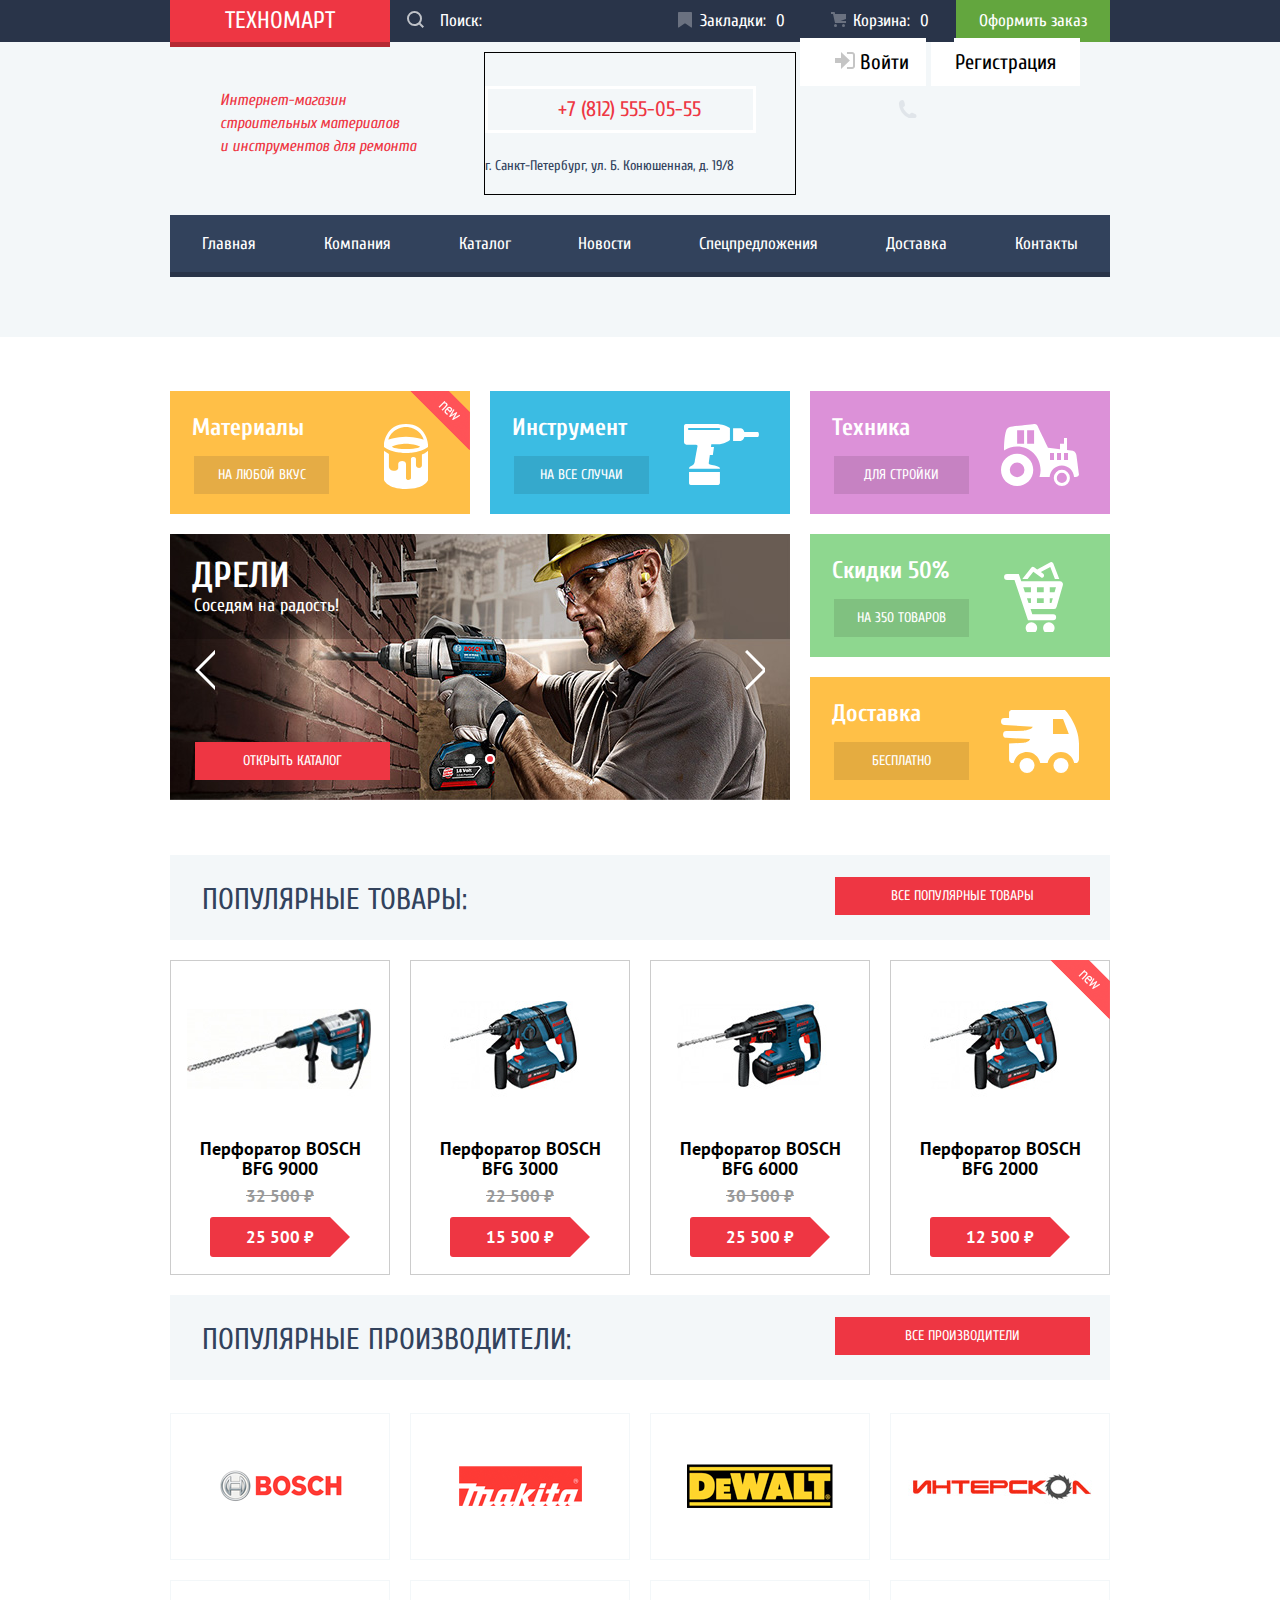
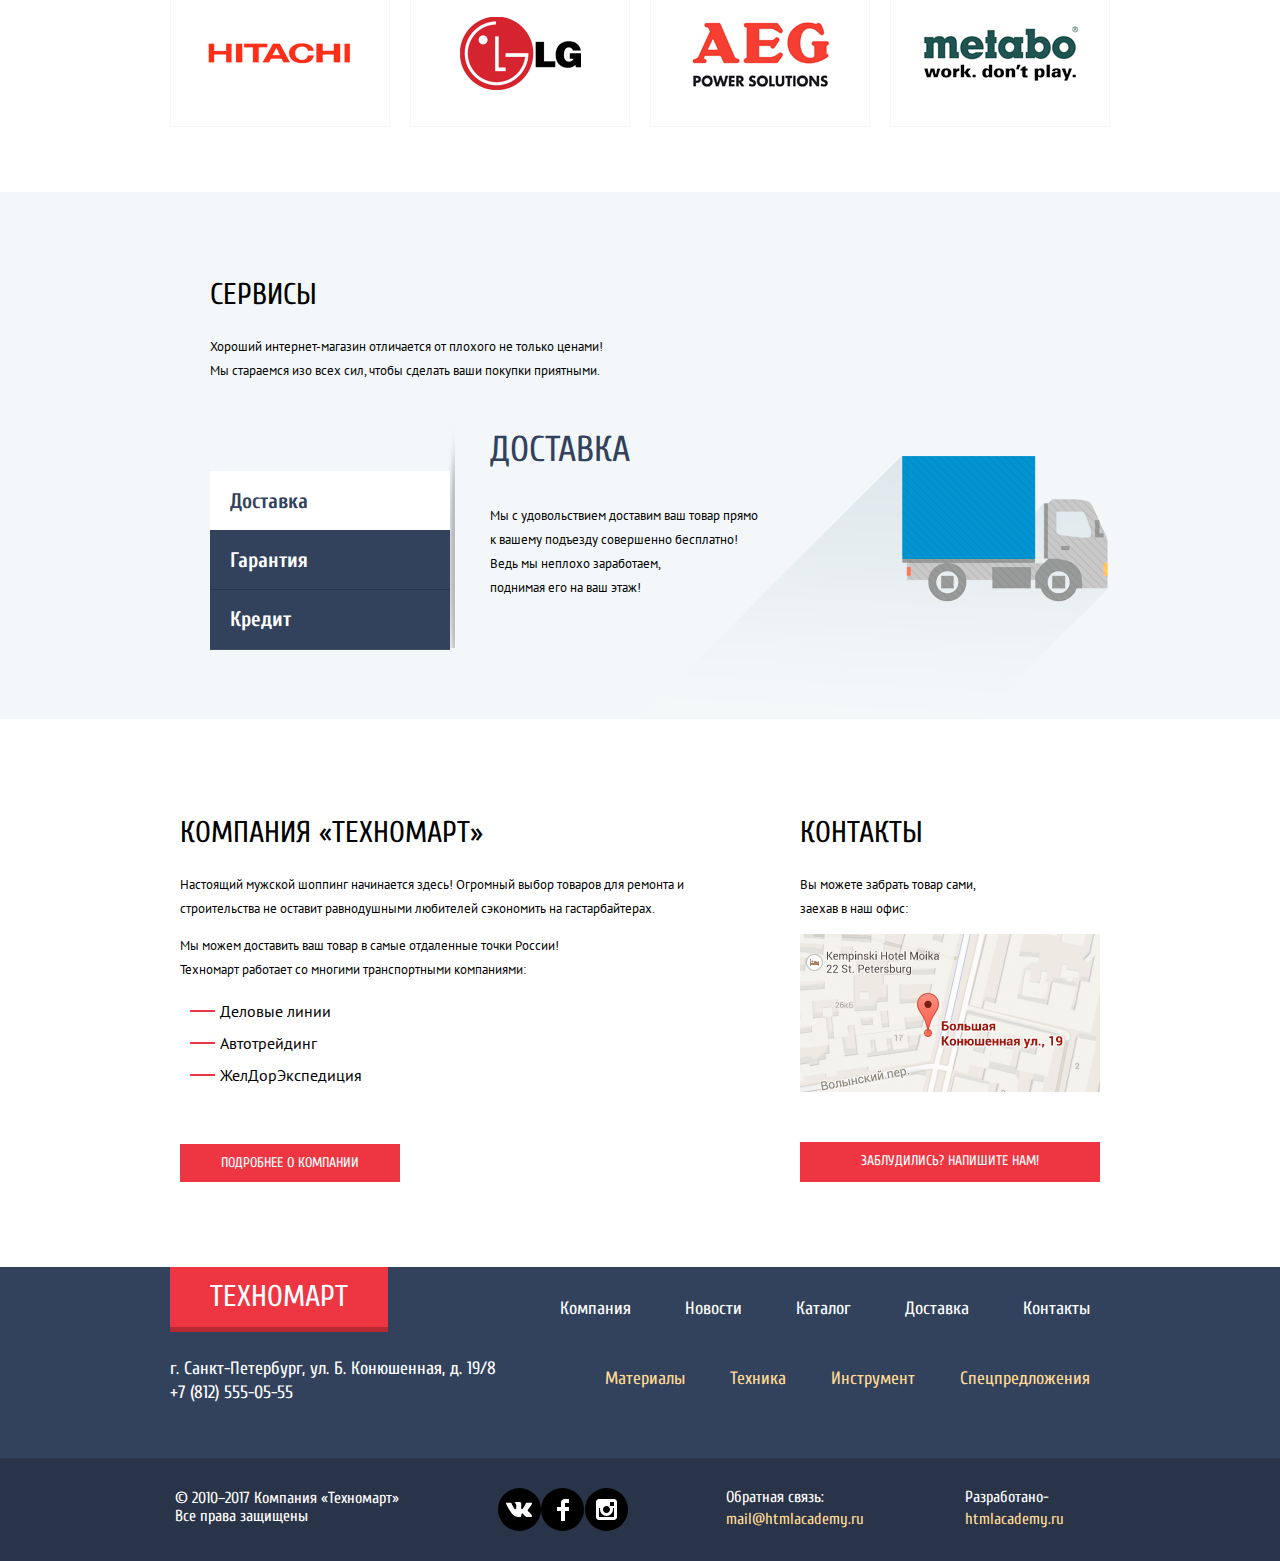
==== index.html @ 92ed07af "исправил" ====
<!DOCTYPE html>
<html lang="ru">
  <head>
    <meta charset="utf-8">
    <title>HTML Academy: Техномарт</title>
    <link href="https://fonts.googleapis.com/css?family=PT+Sans:400,700&subset=cyrillic" rel="stylesheet" type="text/css">
    <link href="https://fonts.googleapis.com/css?family=Cuprum:400,400i,700&subset=cyrillic" rel ="stylesheet" type="text/css">
    <link href="css/normalize.css" rel="stylesheet" type="text/css">
    <link href="css/style.css" rel="stylesheet" type="text/css">
  </head>
  <body>
    <header class="main-header">
      <div class="main-user-navigation">
        <div class="container main-user-navigation-wrapper">
          <a class="button-logo">Техномарт</a>
            <form class="header-search" action="https://echo.htmlacademy.ru" method="post">
              <input type="search" name="search" placeholder="Поиск:" autocomplete="off">
              <button class="search-button" type="submit">
                <span class="visually-hidden"> Найти</span>
                <svg xmlns="http://www.w3.org/2000/svg" width="17" height="17" viewBox="0 0 17 17">
                  <path fill="#ffffff" d="M17 15.586l-3.542-3.542A7.465 7.465 0 0 0 15 7.5 7.5 7.5 0 1 0 7.5 15c1.71 0 3.282-.579 4.544-1.542L15.586 17 17 15.586zM2 7.5C2 4.467 4.467 2 7.5 2 10.532 2 13 4.467 13 7.5c0 3.032-2.468 5.5-5.5 5.5A5.506 5.506 0 0 1 2 7.5z"/>
                </svg>
              </button>         
            </form>
          <ul class="user-navigation">
            <li><a class="bookmark" href="#">Закладки:</a></li>
            <li><a class="basket" href="#">Корзина:</a></li>
            <li><a class="checkout" href="#">Оформить заказ</a></li>
          </ul>
        </div>
      </div>
      <div class="container">
        <div class="main-navigation">
          <div class="wrapper">
            <p class="score-title">
              Интернет-магазин строительных материалов<br> и инструментов для ремонта
            </p>
          </div>
          <div class="score-contacts">
            <p class="phone">
              <span>+7 (812) 555-05-55</span>
            </p>
            <p class="address">
              г. Санкт-Петербург, ул. Б. Конюшенная, д. 19/8
            </p>
          </div>
          <div class="user">
            <div class="entrance"><a class="input-profile" href="login.html">
                  <svg xmlns="http://www.w3.org/2000/svg" width="20" height="17" viewBox="0 0 20 17"><path fill="#c5c5c5" d="M14.875 8.5L6 0v6H0v5h6v6z"/><path fill="#c5c5c5" d="M16.986 15.01h-5.027V17h5.027c2.178 0 3.004-1.81 3.029-3.026V3.028C19.99 1.811 19.164 0 16.986 0h-5.027v1.99h5.027c.839 0 .992.681 1.01 1.057v10.904c-.017.376-.171 1.059-1.01 1.059z"/></svg>
                Войти</a></div>
            <div class="check-in"><a href="contacts.html">Регистрация</a></div>
          </div>
        </div>
        <ul class="site-navigation">
          <li><a>Главная</a></li>
          <li><a href="#">Компания</a></li>
          <li><a href="catalog.html">Каталог</a></li>
          <li><a href="#">Новости</a></li>
          <li><a href="#">Спецпредложения</a></li>
          <li><a href="#">Доставка</a></li>
          <li><a href="#">Контакты</a></li>
        </ul>
      </div>
    </header>
    <main class="base">
      <div class="container">
        <section class="avantages">
          <h2 class="visually-hidden">У нас есть всё:</h2>
            <div class="category materials new">
              <div class="flag flag-new"><span class="visually-hidden">Новинка</span></div>
              <h3 class="title-category">Материалы</h3>
              <a class="button materials" href="#">На любой вкус</a>
            </div>
            <div class="category tool">
              <h3 class="title-category">Инструмент</h3>
              <a class="button tool" href="#">На все случаи</a>
            </div>
            <div class="category equipment">
              <h3 class="title-category">Техника</h3>
              <a class="button equipment" href="#">Для стройки</a>
            </div>
            <div class="category-wrapper">
              <div class="category discounts">
                <h3 class="title-category">Скидки 50%</h3>
                <a class="button discounts" href="#">На 350 товаров</a>
              </div>
              <div class="category delivery">
                <h3 class="title-category">Доставка</h3>
                <a class="button delivery" href="#">Бесплатно</a>
              </div>
            </div>
            <div class="slider-content">
              <div class="slider visually">
                <img class="slider picture" src="img/img-1.jpg" width="620" height="266" alt="Дрели">
                <h3 class="slider title">Дрели</h3>
                <p>Соседям на радость!</p>
                <a class="button open" href="catalog.html">Открыть каталог</a>
                <button class="slider-back">Назад</button>
                <button class="slider-next">Вперед</button>
              </div>
              <div class="slider hidden">
                <img class="slider picture"  src="img/img-2.jpg" width="620" height="266" alt="Перфораторы">
                <h3 class="slider-second title">Перфораторы</h3>
                <p>Настоящие мужские игрушки</p>
                <a class="button catalog" href="catalog.html">Открыть каталог</a>
                <button class="slider-back">Назад</button>
                <button class="slider-next">Вперед</button>
              </div>
            </div>
        </section>

        <section class="popular-goods">
          <div class="popular-items">
            <h2 class="title">Популярные товары:</h2>
            <a class="button pop-goods" href="#">Все популярные товары</a>
          </div>
          <div class="catalog-items">
            <div class="catalog-item">
              <div class="actions">
                  <a href="#" class="buy">Купить</a>
                  <a href="#" class="bookmark">В закладки</a>
              </div>
              <div class="image"><img width="218" height="168" src="img/produkt-3.jpg" alt="Перфоратор BOSCH BFG 9000"></div>
              <div class="title">Перфоратор BOSCH BFG 9000</div>
              <div class="discount">32 500 ₽</div>
              <div class="price">25 500 ₽</div>
            </div>
            <div class="catalog-item">
              <div class="actions">
                  <a href="#" class="buy">Купить</a>
                  <a href="#" class="bookmark">В закладки</a>
              </div>
              <div class="image"><img width="218" height="168" src="img/produkt-1.jpg" alt="Перфоратор BOSCH BFG 3000"></div>
              <div class="title">Перфоратор BOSCH BFG 3000</div>
              <div class="discount">22 500 ₽</div>
              <div class="price">15 500 ₽</div>
            </div>
            <div class="catalog-item">
              <div class="actions">
                  <a href="#" class="buy">Купить</a>
                  <a href="#" class="bookmark">В закладки</a>
              </div>
              <div class="image"><img width="218" height="168" src="img/produkt-2.jpg" alt="Перфоратор BOSCH BFG 6000"></div>
              <div class="title">Перфоратор BOSCH BFG 6000</div>
              <div class="discount">30 500 ₽</div>
              <div class="price">25 500 ₽</div>
            </div>
            <div class="catalog-item last">
              <div class="flag flag-new"><span class="visually-hidden">Новинка</span></div>
              <div class="actions">
                  <a href="#" class="buy">Купить</a>
                  <a href="#" class="bookmark">В закладки</a>
              </div>
              <div class="image"><img width="218" height="168" src="img/produkt-1.jpg" alt="Перфоратор BOSCH BFG 2000"></div>
              <div class="title">Перфоратор BOSCH BFG 2000</div>
              <div class="discount"><span class="visually-hidden">30 500 ₽</span></div>
              <div class="price">12 500 ₽</div>
            </div>
          </div>
        </section>

        <section class="brands">
          <div class="popular-brands">
            <h2 class="title">Популярные производители:</h2>
            <a class="button brand" href="#">Все производители</a>
          </div>
          <ul class="brands-list">
            <li class="brands-item bosch">
              <a href="#">
                <img src="img/bosch.png" width="126" height="37" alt="BOSCH">
              </a>
            </li>
            <li class="brands-item makita">
              <a href="#">
                <img src="img/makita.png" width="123" height="40" alt="Makita">
              </a>
            </li>
            <li class="brands-item dewalt">
              <a href="#">
                <img src="img/dewalt.png" width="146" height="44" alt="DeWalt">
              </a>
            </li>
            <li class="brands-item intersckol">
              <a href="#">
                <img src="img/intersckol.png" width="218" height="66" alt="Интерскол">
              </a>
            </li>
            <li class="brands-item hitachi">
                <a href="#">
                  <img src="img/hitachi.png" width="169" height="31" alt="Hitachi">
                </a>
            </li>
            <li class="brands-item lg">
              <a href="#">
                <img src="img/lg.png" width="121" height="73" alt="LG">
              </a>
            </li>
            <li class="brands-item aeg">
              <a href="#">
                <img src="img/aeg.png" width="151" height="96" alt="AEG">
              </a>
            </li>
            <li class="brands-item metabo">
              <a href="#">
                <img src="img/metabo.png" width="204" height="69" alt="Metabo">
              </a>
            </li>
          </ul>
        </section>
      </div>
      <section class="slider-service">
        <div class="container">
          <ul class="service-items">
            <li class="service-shop">
              <h2 class="title-service">Сервисы</h2>
              <p>Хороший интернет-магазин отличается от плохого не только ценами!<br>
                  Мы стараемся изо всех сил, чтобы сделать ваши покупки приятными.
              </p>
            </li>
            <li class="service-delivery active">
              <div class="service-list">
                <button class="active">Доставка</button>
                <button class="average">Гарантия</button>
                <button class="lower">Кредит</button>
              </div>
              <div class="service-text delivery">
                <h3 class="title-delivery">Доставка</h3>
                <p>Мы с удовольствием доставим ваш товар прямо<br>
                  к вашему подъезду совершенно бесплатно!<br>
                  Ведь мы неплохо заработаем,<br>
                  поднимая его на ваш этаж!
                </p>
              </div>
            </li>
            <li class="service-guarantee">
              <div class="service-list">
                <button>Доставка</button>
                <button class="active">Гарантия</button>
                <button>Кредит</button>
              </div>
              <div class="service-text guarantee">
                <h3 class="title-guarantee">Гарантия</h3>
                <p>Если купленный у нас товар поломается или заискрит,<br>
                  а также в случае пожара, спровоцированного его возгаранием,<br>  
                  вы всегда можете быть уверены в нашей гарантии. Мы обменяем<br> сгоревший товар на новый.<br>
                  Дом уж восстановите как-нибудь сами.
                </p>
              </div>
            </li>
            <li class="service-credit">
              <div class="service-list">
                <button>Доставка</button>
                <button>Гарантия</button>
                <button class="active">Кредит</button>
              </div>
              <div class="service-text credit">
                <h3 class="title-credit">Кредит</h3>
                <p>Залезть в долговую яму стало проще!<br>
                    Кредитные консультанты придут вам на помощь.
                </p>
                <a class="button send" href="#">Отправить заявку</a>
              </div>
            </li>
          </ul>
        </div>
      </section>
      <div class="container">
        <div class="index-columns">
          <section class="details">
            <div class="details-wrapper">
              <h2 class="title">Компания «Техномарт»</h2>
              <p class="preview">
                Настоящий мужской шоппинг начинается здесь! Огромный выбор товаров для ремонта и строительства не оставит равнодушными любителей сэкономить на гастарбайтерах.
              </p>
              <p class="details-post">Мы можем доставить ваш товар в самые отдаленные точки России!<br> Техномарт работает со многими транспортными компаниями:
              </p>
              <ul class="details-item">
                <li>Деловые линии</li>
                <li>Автотрейдинг</li>
                <li>ЖелДорЭкспедиция</li>
              </ul>
            </div>
            <a class="button company" href="#">Подробнее о компании</a>
          </section>

          <section class="contacts">
            <div class="contacts-wrapper">
              <h2 class="title">Контакты</h2>
              <p class="contacts-post">Вы можете забрать товар сами,<br> заехав в наш офис:</p>
              <div class="map">
                <a href="#">
                  <img src="img/map-small.png" width="300" height="158" alt="Карта">
                </a>
              </div>
            </div>
            <a class="button map" href="#">Заблудились? Напишите нам!</a>
          </section>
        </div>
        <section class="modal-map">
          <h2 class="visually-hidden">Как до нас добраться</h2>
          <p>
            <img src="img/map.jpg" width="940" height="446" alt="Офис компании по адресу ул. Большая Конюшенная 19/8, Санкт-Петербург">
          </p>
          <button class="modal-close" type="button">
            <span class="visually-hidden">Закрыть</span>
          </button>
        </section>
      </div>
    </main>

    <footer class="main-footer">
      <div class="container">
        <div class="footer-navigation">
          <div class="footer-wrapper">
            <a class="button-logo footer">Техномарт</a>
            <ul class="footer-site-navigation">
              <li><a href="#">Компания</a></li>
              <li><a href="#">Новости</a></li>
              <li><a href="catalog.html">Каталог</a></li>
              <li><a href="#">Доставка</a></li>
              <li><a href="#">Контакты</a></li>
            </ul>
          </div>
          <div class="footer-wrapper">
            <p class="footer-contacts">
              г. Санкт-Петербург, ул. Б. Конюшенная, д. 19/8<br>
              +7 (812) 555-05-55
            </p>
            <ul class="footer-catalog-navigation">
              <li><a href="#">Материалы</a></li>
              <li><a href="#">Техника</a></li>
              <li><a href="#">Инструмент</a></li>
              <li><a href="#">Спецпредложения</a></li>
            </ul>
          </div>
        </div>
      </div>
      <div class="footer-item">
        <div class="container">
          <div class="footer-index-columns">
            <div class="footer-copyright">
              <p>© 2010–2017 Компания «Техномарт»<br>
                Все права защищены
              </p>
            </div>
            <div class="footer-social">
              <ul>
                <li>
                  <a class="social-button" href="#"><span class="visually-hidden">Вконтакте</span>
                    <svg xmlns="http://www.w3.org/2000/svg" width="26" height="15" viewBox="0 0 26 15"><path fill="#FFF" d="M16.138 11.51c.956-.309 2.18 2.04 3.483 2.939.978.681 1.727.534 1.727.534l3.473-.05s1.815-.112.957-1.554c-.071-.12-.503-1.069-2.585-3.022-2.177-2.043-1.882-1.712.739-5.244 1.597-2.153 2.236-3.468 2.036-4.028-.192-.539-1.365-.399-1.365-.399L20.69.713c-.381.001-.704.119-.851.515-.003.004-.621 1.666-1.445 3.079-1.741 2.989-2.436 3.148-2.724 2.961-.661-.433-.494-1.737-.494-2.664 0-2.897.432-4.105-.846-4.417-.427-.104-.739-.172-1.828-.182-1.392-.021-2.574 0-3.244.329-.445.223-.786.712-.579.74.26.035.843.16 1.155.586.401.552.389 1.789.389 1.789s.229 3.411-.54 3.834c-.528.29-1.25-.302-2.803-3.016-.793-1.388-1.392-2.922-1.392-2.922s-.116-.285-.326-.441c-.25-.185-.6-.244-.6-.244L.848.684S.29.7.085.946c-.182.218-.015.668-.015.668s2.909 6.881 6.203 10.347c3.02 3.182 6.452 2.971 6.452 2.971h1.555s.469-.054.709-.312c.224-.24.214-.691.214-.691s-.031-2.109.935-2.419z"/></svg>
                  </a>
                </li>
                <li>
                  <a class="social-button" href="#"><span class="visually-hidden">Фейсбук</span>
                    <svg xmlns="http://www.w3.org/2000/svg" width="12" height="22" viewBox="0 0 12 22"><path fill="#FFF" d="M12 4V0H8a4 4 0 0 0-4 4v4H0v4h4v10h4V12h4V8H8V4h4z"/></svg>
                  </a>
                </li>
                <li>
                  <a class="social-button" href="#"><span class="visually-hidden">Инстаграм</span>
                    <svg xmlns="http://www.w3.org/2000/svg" width="21" height="21" viewBox="0 0 21 21"><path fill="#FFF" d="M18 0H3C1.35 0 0 1.35 0 3v15c0 1.65 1.35 3 3 3h15c1.65 0 3-1.35 3-3V3c0-1.65-1.35-3-3-3zm-7.5 7c1.93 0 3.5 1.57 3.5 3.5S12.43 14 10.5 14 7 12.43 7 10.5 8.57 7 10.5 7zM18 18H3V9h1.181A6.504 6.504 0 0 0 4 10.5a6.5 6.5 0 1 0 13 0 6.45 6.45 0 0 0-.181-1.5H18v9zm0-11h-4V3h4v4z"/></svg>
                  </a>
                </li>
              </ul>
            </div>
            <div class=" footer-feedback">
              <span>Обратная связь:</span>
              <a href="mail@htmlacademy.ru">mail@htmlacademy.ru</a>
            </div>
            <div class="footer-develop">
              <span>Разработано-</span>
              <a href="htmlacademy.ru">htmlacademy.ru</a>
            </div>
          </div>
        </div>
      </div>
    </footer>
    <div class="container">
      <section class="modal write-us">
        <h2 class="visually-hidden">Форма обратной связи</h2>
        <form action="https://echo.htmlacademy.ru" method="post">
          <div class="form-wrapper">
            <p class="name-field">
              <label class="name-title" for="name-field">Ваше имя:</label>
              <input class="name-form" type="text" id="name-field" placeholder="Имя Фамилия">
            </p>
            <p class="email-field">
              <label class="email-title" for="email-field">Ваш email:</label>
              <input class="email-form"  type="text" id="email-field" placeholder="email@example.com">
            </p>
            <p class="letter-field">
              <label class="letter-title" for="letter-field">Текст письма:</label>
              <textarea class="letter-form" id="letter-field" cols="70" rows="10">В свободной форме</textarea>
            </p>
          </div>
          <div class="button-submit">
          <input class="button write-us" type="submit" value="Отправить">
          </div>
        </form>
        <button class="modal-close" type="button">
          <span class="visually-hidden">Закрыть</span>
        </button>
      </section>
    </div>
  </body>
</html>
---- css/style.css ----
body {
  margin: 0;
  padding: 0;
  font-family: "PT Sans",Arial, sans-serif;
  font-size: 13px;
  line-height: 24px;
  color: #000000;
  font-weight: 400;
  font-style: normal;
  background-color: #ffffff;
}

a {
  text-decoration: none;
  color: #ffffff;
}

img {
  max-width: 100%;
  height: auto;
}

.button {
  font-family: "Cuprum", Arial, sans-serif;
  font-weight: 400;
  font-style: normal;
  font-size: 14px;
  line-height: 18px;
  text-transform: uppercase;
  background-color: rgb(238, 54, 67);
  color: #ffffff;
}

.button:hover,
.button:focus {
 background-color: rgb(202, 44, 55);
}

.button:active {
  background-color: rgb(186, 39, 50);
}

.visually-hidden:not(:focus):not(:active),
input[type="checkbox"].visually-hidden,
input[type="radio"].visually-hidden {
  position: absolute;
  width: 1px;
  height: 1px;
  margin: -1px;
  border: 0;
  padding: 0;
  white-space: nowrap;
  clip-path: inset(100%);
  clip: rect(0 0 0 0);
  overflow: hidden;
}

.main-header {
  display: flex;
  flex-wrap: wrap;
  font-family: "Cuprum", Arial, sans-serif;
  font-weight: 400;
  font-style: normal;
  background-color: rgb(243, 247, 249);
  width: 100%;
}

.main-user-navigation {
  background-color: rgb(41, 52, 73);
  width: 100%;
  margin-bottom: 10px;
}

.container {
  width: 940px;
  margin: 0 auto;
  padding: 0 10px;
}

.main-user-navigation-wrapper {
  display: flex;
  justify-content: space-between;
}

.main-header ul {
  list-style: none;
}

.button-logo {
  max-width: 220px;
  margin: 0;
  padding: 9px 55px;
  font-size: 24px;
  line-height: 24px;
  color: #ffffff;
  background-color: rgb(238, 54, 67);
  box-shadow: 0 5px 0 rgb(181, 41, 51);
  vertical-align: middle;
  text-transform: uppercase;
}

.button-logo:hover,
.button-logo:focus {
  background-color: rgb(202, 44, 55);
}

.button-logo:active {
  background-color: rgb(186, 39, 50);
}

.header-search {
  margin: 0;
  padding: 0;
  max-width: 270px;
  background-color: rgb(41, 52, 73);
  color: #ffffff; 
  cursor: pointer;
}

.header-search {
  position: relative;
  cursor: pointer;
}

.header-search input {
  width: 270px;
  padding-top: 12px;
  padding-bottom: 12px;
  padding-left: 50px;
  font-size: 17px;
  line-height: 18px;
  color: #ffffff;
  background-color: rgb(41, 52, 73);
  border: none;
}

.search-button {
  position: absolute;
  top: 0;
  left: 0;
  width: 50px;
  height: 42px;
  padding-top: 1px;
  background-color: transparent;
  border: none;
  opacity: 0.7;  
}

input[type="search"]::placeholder {
 color: #ffffff;
 opacity: 1;
}

input[type="search"]:focus::placeholder {
 color: #000000;
 opacity: 1;
}

.header-search:hover input {
  background-color: rgb(33, 42, 58);
  color: #ffffff; 
}

.header-search:hover button {
  opacity: 1;
}

.header-search input:focus {
  background-color: rgb(255, 255, 255);
  color: #000000; 
}

.header-search input:focus + button path {
  fill: rgb(238, 54, 67);
}

.user-navigation {
  display: flex;
  justify-content: space-between;
  width: 450px;
  margin: 0;
  padding: 0;
}

.user-navigation a {
  display: block;
  font-size: 17px;
  line-height: 18px;
  padding: 12px 25px;
  background-color: rgb(41, 52, 73);
  color: #ffffff;
}

.user-navigation a:hover {
  background-color: rgb(33, 42, 58)
}

.user-navigation a:active {
  opacity: 0.4;
}

.user-navigation .bookmark,
.user-navigation .basket {
  position: relative;
  padding-left: 40px;
}

.bookmark::before {
  content: "";
  position: absolute;
  top: 12px;
  left: 18px;
  width: 16px;
  height: 18px;
  background-image: url("../img/icon-bookmark.svg");
  background-repeat: no-repeat;
  background-position: 0 0;
  opacity: 0.3;
}

.bookmark:hover::before {
  opacity: 1;
}

.bookmark::after {
  content: "0";
  padding-left: 10px;
}

.basket::before {
  content: "";
  position: absolute;
  top: 12px;
  left: 18px;
  width: 16px;
  height: 18px;
  background-image: url("../img/icon-cart.svg");
  background-repeat: no-repeat;
  background-position: 0 0;
  opacity: 0.3;
}

.basket:hover::before {
  opacity: 1;
}

.basket::after {
  content: "0";
  padding-left: 10px;
}

.user-navigation .main-basket {
  background-color: rgb(238, 54, 67);
}

.user-navigation .main-basket::after {
  content: "10";
}

.user-navigation .checkout {
  padding: 12px 23px;
  background-color: rgb(99, 166, 62);
}

.user-navigation .checkout:hover,
.user-navigation .checkout:focus {
  background-color: rgb(95, 187, 45);
}

.user-navigation .checkout:active {
  opacity: 0.4;
}

.main-navigation {
  display: flex;
  justify-content: space-between;
  flex-wrap: wrap;
  margin: 0 auto;
  padding: 0;
  margin-bottom: 20px;  
}

.wrapper,
.user {
  display: flex;
  flex-wrap: wrap;
  width: 310px;
}

.score-contacts {
  border: 1px solid black;
  width: 310px;
  padding-top: 12px;
  padding-left: ;

}

.score-title {
  width: 210px;
  padding: 21px 20px;
  padding-left: 50px;
  font-size: 16px;
  line-height: 23px;
  color: rgb(238, 54, 67);
  font-style: italic;
}

 .phone {
  width: 255px;
  padding: 10px 5px; 
  font-size: 21px;
  line-height: 21px;
  color: rgb(238, 54, 67);
  border: 3px solid #ffffff;
}

.phone span {
  position: relative;
  width: 270px;
  padding-left: 65px;
}

.phone::before {
  content: "";
  position: absolute;
  top: 100px;
  left: 898px;
  width: 20px;
  height: 18px;
  background-image: url("../img/icon-phone.svg");
  background-repeat: no-repeat;
  background-position: 0 0;
  opacity: 0.3;
}

 .address {
  font-size: 14px;
  line-height: 24px;
  color: rgb(50, 66, 92);
}

.user a {
  font-size: 21px;
  line-height: 21px;
  color: #000000;
  background-color: #ffffff;
}

.entrance {
   
}

.entrance a {
  position: relative;
  width: 120px;
  padding: 12px 17px;
  padding-left: 35px;
}

.input-profile {
  
  width: 21px;
  height: 17px;
  margin-right: 5px;
}

.entrance a:hove::before,
.entrance a:focus::before {
  opacity: 0;
}

.check-in  {
  
  width: 110px;
  
}

.check-in a {
  padding: 12px 24px;
}

.entrance a:hover,
.check-in a:hover,
.entrance a:focus,
.check-in a:focus {
  color: rgb(238, 54, 67);
}

.user a:active {
color: rgba(0, 0, 0, 0.7);
}

.user-login {

  width: 300px;
  padding: 10px 0;
}

.profile {
  position: relative;
  width: 300px;
  padding: 10px 0;
  padding-left: 44px;
  padding-right: 68px; 
}

.icon-profile { 
  position: absolute;
  top: 12px;
  left: 12px;
  width: 20px;
  height: 18px;
}

.output-profile {
  position: absolute;
  top: 12px;
  right: 12px;
  width: 21px;
  height: 17px;
}

.icon-profile:hover path,
.icon-profile:focus path,
.output-profile:hover path,
.output-profile:focus path, 
.input-profile:hover path,
.input-profile:focus path {
  fill: #000000;
}

.profile:hover,
.profile:focus {
  color: #000000;
}

.orders {
  position: relative;
  width: 240px;
  padding: 10px 0;
}

.main-orders {
  position: absolute;
  top: 0;
  left: 15px;
  width: 77px;
}

.main-orders a {
  position: relative;
}

.main-orders a::after {
  content: "";
  position: absolute;
  top: 5px;
  left: 90px;
  width: 4px;
  height: 5px;
  background: url("../img/point.png") no-repeat 0 0;
}

.user-cab {
  position: absolute;
  top: 0;
  left: 123px;
  width: 105px;
}

.orders a {
  font-size: 16px;
  line-height: 18px;
  text-decoration: underline;
  color: rgb(50, 66, 92);
  background-color: rgb(243, 247, 249);
}

.orders a:hover,
.orders a:focus {
  color: rgb(238, 54, 67);
}

.orders a:active {
  color: rgb(50, 66, 92);
  opacity: 0.7;
}

.site-navigation {
  display: flex;
  justify-content: space-between;
  margin-bottom: 65px;
  padding: 0;
  background-color: rgb(50, 66, 92);
  box-shadow: 0 5px 0 rgb(41, 52, 73);
}

.site-navigation a {
  display: block;
  margin: 0;
  padding: 20px 32px; 
  text-align: left;
  font-size: 17px;
  line-height: 17px;
  color: #ffffff;
}

.site-navigation a:hover,
.site-navigation a:focus {
  background-color: rgb(41, 52, 73);
}

.site-navigation a:active {
  opacity: 0.5;
}

.base {
  width: 100%;
  background-color:#ffffff;
}

.base ul {
  list-style: none;
}

.breadcrumbs {
  display: flex;
  justify-content: flex-start;
  flex-wrap: wrap;
  width: 940px;
  margin: 0 auto;
  padding: 18px 0;
}

.breadcrumbs a {
  display: block;
  padding: 0 15px;
  font-size: 13px;
  line-height: 18px;
  text-transform: uppercase;
  color: #000000;
}

.breadcrumbs .icon {
  padding-left: 0;
  padding-right: 13px;
}

.base h1 {
  margin: 0 auto;
  padding: 0;
  padding: 30px 0;
  padding-left: 28px;
  margin-bottom: 18px;
  font-family: "Cuprum", Arial, sans-serif;
  font-weight: 400;
  font-style: normal;
  font-size: 30px;
  line-height: 30px;
  color: rgb(50, 66, 92);
  text-transform: uppercase;
  background-color: rgb(242, 246, 248);
}

.catalog-item-columns {
  display: flex;
  justify-content: space-between;
  margin: 0;
  padding: 0;
}

.catalog {
  margin: 0;
  padding: 0;
  margin-bottom: 38px;
}

.catalog-items {
  display: flex;
  flex-wrap: wrap;
  width: 100%;
  margin: 0;
  padding: 0;
  background-color: #ffffff;
}

.catalog-items.inner {
  width: 700px;
  margin: 0;
  padding: 0;
  margin-top: 20px;
}

.catalog-item {
  margin: 0;
  padding: 0;
  position: relative;
  display: inline-block;
  width: 218px;
  margin-right: 20px;
  margin-bottom: 20px;
  border: 1px solid #ccc;
  line-height: 20px;
  font-weight: bold;
  text-align: center;
  background-color: #ffffff;
}

.catalog-item.last {
  margin-right: 0;
}

.catalog-item .flag {
  position: absolute;
  top: -1px;
  right: -1px;
  width: 60px;
  height: 60px;
  text-indent: -1000px;
  overflow: hidden;
   z-index: 20;
}

.catalog-item .flag-new {
  background: url("../img/flag.png") no-repeat 0 0;
}

.catalog-item .actions {
  position:absolute;
  top: 0;
  left: 0;
  width: 218px;
  height: 88px;
  padding: 40px 0;
  background-color: rgba(255, 255, 255, 0.9);
  z-index: 10;
}

.catalog-item .actions .buy,
.catalog-item .actions .bookmark {
  display: block;
  width: 129px;
  margin: 0 auto;
  margin-bottom: 7px;
  padding: 7px 0;
  border: 3px solid #63a63e;
  border-bottom-color: #367315;
  background-color: #63a63e;
  color: white;
  font-size: 14px;
  font-weight: normal;
  font-family: "Cuprum", sans-serif;
  line-height: 18px;
  text-decoration: none;
  text-transform: uppercase;
  border-radius: 3px;
}

.catalog-item .actions .bookmark {
  color: #32425c;
  background: white;
  border-bottom-color: #63a63e;
}

.catalog-item .actions {
  display: none;
}

.catalog-item:hover .actions {
  display: block;
}

.catalog-item .image {
  width: 218px;
  height: 168px;
}

.catalog-item .image img {
  max-width: 100%;
}

.catalog-item .title {
  min-height: 40px;
  padding: 0 25px;
  margin-top: 10px;
  margin-bottom: 15px;
  font-size: 18px;
  line-height: 20px;
  font-weight: 700;
}

.catalog-item .discount {
  min-height: 20px;
  margin-top: -7px;
  margin-bottom: 10px;
  font-size: 17px;
  line-height: 18px;
  font-weight: 700;
  color: #999999;
  text-decoration: line-through;
}

.catalog-item .price {
  position: relative;
  width: 80px;
  margin: 0 auto;
  margin-bottom: 17px;
  padding: 11px 30px;
  font-size: 17px;
  line-height: 18px;
  font-weight: 700;
  color: white;
  background: #ee3643;
  border-radius: 3px;
}

.catalog-item .price::after {
  content: "";
  position: absolute;
  top: 0;
  right: -20px;
  width: 0;
  height: 0;
  border: 20px solid white;
  border-left-color: #ee3643;
}

.sort {
  display: flex;
  justify-content: space-between;
  margin: 0 auto;
  padding: 0;
}

.sort h2 {
  margin: 0;
  font-size: 13px;
  line-height: 18px;
  text-transform: uppercase;
  color: #000000; 
}

.title-filter {
  width: 200px;
  margin: 0;
  padding: 8px 0;
  padding-left: 18px;
  background-color: rgb(247, 243, 236);
}

.sort-wrapper {
  display: flex;
  justify-content: space-between;
  position: relative;
  width: 700px;
  background-color: rgb(247, 243, 236);
}

.title-sort {
  margin: 0;
  padding: 8px 0;
  padding-left: 18px;
  padding-right: 105px;
}

.sort-items {
  display: flex;
  flex-wrap: wrap;
  width: 355px;
  margin: 0;
  padding: 0;
}

.sort-item {
  font-size: 13px;
  line-height: 18px;
  color: rgba(0, 0, 0, 0.7);
  text-transform: uppercase;
  text-decoration: underline;
  text-decoration-color: rgb(238, 54, 67);
  text-decoration-style: dotted;
}

.sort-item.price  {
  position: absolute;
  top: 7px;
  left: 238px; 
}

.sort-item.type {
  position: absolute;
  top: 7px;
  right: 284px;
}

.sort-item.funct {
  position: absolute;
  top: 7px;
  right: 110px;
}

.sort-item:focus,
.sort-item:hover {
  color: #000000;
}

.sort-item.current { 
  font-size: 13px;
  line-height: 18px;
  text-transform: uppercase;
  color: rgb(238, 54, 67);
  text-decoration: none;
}

.button-wrapper {
  display: flex;
  justify-content: space-around;
  width: 75px;
  padding: 3px 5px;
}

.button-wrapper a:hover path,
.button-wrapper a:focus path {
  fill: #231f20;
}

.button-wrapper a:active path {
  fill: #ee3643;
}
  
.filter-item {
  width: 220px;
  margin: 0;
  padding: 0;
  border: none;
}

.filter-item.price,
.filter-item.brand {
  padding-bottom: 25px;
  border-bottom: 1px solid #c5c5c5;
}

.filters legend,
.filters h3 {
  font-weight: 700;
  font-style: normal;
  font-size: 17px;
  line-height: 30px;
  text-transform: uppercase;
  color: #000000;
}

.filters legend {
  margin-top: 13px;
}

.range-filter {
  width: 220px;
  margin-top: 15px;
}

.range-controls {
  position: relative;
  height: 41px;
  margin-bottom: 15px;
  padding-top: 39px;
  padding-right: 20px;
  padding-left: 20px;
  background-color: #f7f3ec; 
  border-radius: 5px;
}

.range-controls .scale {
  height: 2px;
  background: #d7dcde;
}

.range-controls .bar {
  width: 70%;
  height: 2px;
  background: #00ca74;
}

.range-controls .toggle {
  position: absolute;
  top: 31px;
  left: 0;
  width: 4px;
  height: 4px;
  padding: 0;
  border: 8px solid #ffffff;
  background-color: #ababab;
  box-shadow: 0 2px 1px 0 #cfcfcf;
  border-radius: 50%;
  cursor: pointer;
}

.range-controls .toggle-min {
  left: 20px;
}

.range-controls .toggle-max {
  left: 160px;
}

.price-controls {
  display: flex;
  justify-content: space-between;
  margin-top: -5px;
  font-size: 0;
}

.price-controls input {
  width: 75px;
  padding: 10px 10px;
  margin-left: 0;
  font-size: 17px;
  line-height: 18px;
  text-align: center;
  color: #000000;
  border: none;
  border-radius: 5px;
  background: #f7f3ec;
}

.price-controls input::after {
  content: "-";
}

.filter ul {
  padding: 0;
  margin: 0;
  list-style: none;
  line-height: 18px;
}

.filter-option {
  margin-bottom: 19px;
  padding-left: 1px;
}

.filter-option label {
  position: relative;
  display: block;
  cursor: pointer;
  user-select: none;
}

.filter-input-checkbox + label::before {
  content: "";
  position: absolute;
  left: -36px;
  top: 2px;
  width: 27px;
  height: 23px;
  background-image: url("../img/checkbox-off.svg");
  background-repeat: no-repeat;
  background-position: 0 0;
}

.filter-input-checkbox + label:hover::before,
.filter-input-checkbox + label:focus::before {
  background-image: url("../img/checkbox-off-off.svg");
  background-repeat: no-repeat;
  background-position: 0 0;
}

.filter-input-checkbox:disabled + label::before,
 .filter-input-checkbox:disabled + label::after {
  opacity: 0.7;
}

.filter-input-checkbox:checked + label::after {
  content: "";
  position: absolute;
  top: 4px;
  left: -38px;
  width: 23px;
  height: 23px;
  background-image: url("../img/checkbox-on.svg");
  background-repeat: no-repeat;
  background-position: 0 0;
}

.filter-input-checkbox:checked + label:hover::after,
.filter-input-checkbox:checked + label:focus::after {
  background-image: url("../img/checkbox-on-on.svg");
  background-repeat: no-repeat;
  background-position: 0 0;
}

.filter-input-radio + label::before {
  content: "";
  position: absolute;
  left: -34px;
  top: 0;
  width: 25px;
  height: 25px;
  background-image: url("../img/radio-off.svg");
  background-repeat: no-repeat;
  background-position: 0 0;
}

.filter-input-radio + label:hover::before,
.filter-input-radio + label:focus::before {
  background-image: url("../img/radio-off-off.svg");
  background-repeat: no-repeat;
  background-position: 0 0;
}

.filter-input-radio:disabled + label::after,
 .filter-input-radio:disabled + label::before {
  opacity: 0.7;
}

.filter-input-radio:checked + label::after {
  content: "";
  position: absolute;
  top: 0;
  left: -34px;
  width: 25px;
  height: 25px;
  background-image: url("../img/radio-on.svg");
  background-repeat: no-repeat;
  background-position: 0 0;
}

.filter-input-radio:checked + label:hover::after,
.filter-input-radio:checked + label:focus::after {
  background-image: url("../img/radio-on-on.svg");
  background-repeat: no-repeat;
  background-position: 0 0;
}

.checkbox,
.radio {
  font-size: 15px;
  line-height: 20px;
  text-transform: uppercase;
  color: #000000; 
}

.filter-submit {
  width: 140px;
  margin: 0;
  padding: 0;
  margin-top: 50px;
  margin-left: 0px;
  padding: 10px 0;
  font-size: 13px;
  line-height: 18px;
  text-transform: uppercase;
  color: #000000;
  background-color: #ffffff;
  border: 1px solid #f2f2f2;
  border-radius: 2px;
}

.avantages {
  display: flex;
  flex-wrap: wrap;
  margin: 0;
  margin-top: 54px;
  margin-bottom: 55px;
  padding: 0;
}

.category {
  position: relative;
  display: inline-block;
  font-family: "Cuprum", Arial, sans-serif;
  font-weight: 400;
  font-style: normal;
  color: #ffffff;
  width: 300px;
}

.category h3 {
  display: block;
  font-size: 24px;
  line-height: 30px;
  font-weight: 700;
  margin-top: 22px;
  margin-left: 22px;
}

.category a {
  position: absolute;
  bottom: 20px;
  left: 24px;
  width: 135px;
  text-align: center;
  background-color: rgba(0, 0, 0, 0.1);
}

.category a:hover,
.category a:focus {
  background-color: rgba(0, 0, 0, 0.2);
}

.category a:active {
  background-color: rgba(0, 0, 0, 0.3);
}

.category.materials {
  height: 123px;
  margin: 0;
  background-color: rgb(255, 191, 71);
  order: 1;
}

.button.materials {
  display: block;
  padding: 10px 0;
  background-color: rgb(229, 172, 69);
}

.button.materials::after {
  content: "";
  position: absolute;
  left: 190px;
  bottom: 0;
  width: 50px;
  height: 70px;
  background: url(../img/icon-1.svg) no-repeat 0 0;
}

.materials .flag {
  position: absolute;
  top: 0;
  right: 0;
  width: 60px;
  height: 60px;
  text-indent: -1000px;
  overflow: hidden;
  z-index: 20;
}

.materials .flag-new {
  background: url("../img/flag.png") no-repeat 0 0;
}

.category.tool {
  height: 123px;
  margin-left: 20px;
  background-color: rgb(59, 188, 227);
  order: 2;
}

.button.tool {
  display: block;
  padding: 10px 0;
  background-color: rgb(53, 169, 204);
}

.button.tool::after {
  content: "";
  position: absolute;
  left: 170px;
  bottom: 0;
  width: 80px;
  height: 70px;
  background: url(../img/icon-2.svg) no-repeat 0 0;
}

.category.equipment {
  height: 123px;
  margin-left: 20px;
  background-color: rgb(220, 145, 216);
  order: 3
}

.button.equipment {
  display: block;
  padding: 10px 0;
  background-color: rgb(198, 130, 194);
}

.button.equipment::after {
  content: "";
  position: absolute;
  left: 167px;
  bottom: 0;
  width: 80px;
  height: 70px;
  background: url(../img/icon-3.svg) no-repeat 0 0;
}

.category-wrapper {
  display: flex;
  flex-direction: column;
  width: 300px;
  margin-top: 20px;
  margin-left: 20px;
  order: 5;
}

.category.discounts {
  height: 123px;
  margin-bottom: 20px;
  background-color: rgb(142, 215, 143);
}

.button.discounts {
  display: block;
  padding: 10px 0;
  background-color: rgb(128, 193, 128);
}

.button.discounts::after {
  content: "";
  position: absolute;
  left: 170px;
  bottom: 5px;
  width: 80px;
  height: 70px;
  background: url(../img/icon-4.svg) no-repeat 0 0;
}

.category.delivery {
  width: 300px;
  height: 123px;
  background-color: rgb(255, 192, 71);
}

.button.delivery {
  display: block;
  padding: 10px 0;
  background-color: rgb(229, 172, 64);
}

.button.delivery::after {
  content: "";
  position: absolute;
  left: 167px;
  bottom: 0;
  width: 80px;
  height: 70px;
  background: url(../img/icon-5.svg) no-repeat 0 0;
}

.slider-content {
  display: flex;
  flex-wrap: wrap;
  width: 620px;
  height: 266px;
  margin-top: 20px;
  font-family: "Cuprum", Arial, sans-serif;
  font-weight: 400;
  font-style: normal;
  color: #ffffff;
  order: 4;
}

.slider.visually {
  position: relative;
}

.slider.visually h3 {
  position: absolute;
  top: -12px;
  left: 22px;
  font-size: 36px;
  line-height: 36px;
  font-weight: 700;
  text-transform: uppercase;
}

.slider.visually img {
  display: block;
  position: relative;
}

.slider.title::before {
  content: "";
  position: absolute;
  top: 196px;
  left: 273px;
  width: 10px;
  height: 10px;
  background: url("../img/slider.png");
}

.slider-second.title::before {
  content: "";
  position: absolute;
  top: 196px;
  left: 273px;
  width: 10px;
  height: 10px;
  background: url("../img/slider-indicator.png");
}

.slider.title::after {
  content: "";
  position: absolute;
  top: 196px;
  left: 293px;
  width: 10px;
  height: 10px;
  background: url("../img/slider-indicator.png");
}

.slider-second.title::after {
  content: "";
  position: absolute;
  top: 196px;
  left: 293px;
  width: 10px;
  height: 10px;
  background: url("../img/slider.png");
}

.slider.visually p {
  position: absolute;
  top: 42px;
  left: 24px;
  font-size: 18px;
  line-height: 24px;
}

.slider.visually a {
  position: absolute;
  bottom: 20px;
  left: 25px;
  width: 195px;
  text-align: center;
}

 .button.open {
  position: absolute;
  bottom: 10px;
  left: 0;
  width: 190px;
  padding: 10px 0;
}

.slider-next::before {
  content: "";
  position: absolute;
  bottom: 0;
  left: 5px;
  width: 20px;
  height: 40px;
  background: url("../img/icon-left.svg") no-repeat 0 0;
}

.slider-back::before {
  content: "";
  position: absolute;
  bottom: 0;
  right: 5px;
  width: 20px;
  height: 40px;
  background: url("../img/icon-right.svg") no-repeat 0 0;
}

 .slider.visually .slider-back {
  position: absolute;
  bottom: 110px;
  right: 20px;
  border: 0;
  color: rgba(0, 0, 0, 0);
  background-color: rgba(0, 0, 0, 0);
}

.slider.visually .slider-next {
  position: absolute;
  bottom: 110px;
  left: 20px;
  border: 0;
  color: rgba(0, 0, 0, 0);
  background-color: rgba(0, 0, 0, 0);
}

.slider.hidden {
  display: none;
}

.popular-goods,
.brands {
  display: flex;
  flex-wrap: wrap; 
}

.popular-items,
.popular-brands {
  display: block;
  position: relative;
  width: 940px;
  margin-bottom: 20px;
  background-color: rgb(243, 247, 249);
}

.popular-items h2,
.popular-brands h2 {
  font-family: "Cuprum", Arial, sans-serif;
  font-weight: 400;
  font-style: normal;
  font-size: 30px;
  line-height: 30px;
  color: rgb(50, 66, 92);
  background-color: rgb(243, 247, 249);
  text-transform: uppercase;
  margin-top: 30px;
  margin-left: 32px;
}

.popular-items a,
.popular-brands a {
  position: absolute;
  width: 255px;
  bottom: 25px;
  right: 20px;
  text-align: center;
}

.button.pop-goods,
.button.brand {
  display: block;
  padding: 10px 0;
}

.brands-list {
  display: flex;
  flex-wrap: wrap;
  margin-bottom: 65px;
  padding: 0;
}

.brands-item {
  width: 218px;
  height: 145px;
  background-color: #ffffff;
}

.brands-item {
  border: 1px solid rgb(243,247,249);
}

.brands-item:hover,
.catalog-item:hover,
.catalog-item:focus,
.brands-item:focus {
  box-shadow: 10px 0 25px 0 rgba(41, 52, 73, 0.5);
}

.brands-item:active {
  box-shadow: 4px 0 10px 0 rgba(41, 52, 73, 0.5)
}

.brands-item.bosch {
  margin-bottom: 20px;
}

.brands-item.bosch img {
  padding: 54px 47px;
}

.brands-item.makita {
  margin-bottom: 20px;
  margin-left: 20px;
}

.brands-item.makita img {
  padding: 52px 48px;
}

.brands-item.dewalt {
  margin-bottom: 20px;
  margin-left: 20px;
}

.brands-item.dewalt img {
  padding: 50px 36px;
}

.brands-item.intersckol {
  margin-bottom: 20px;
  margin-left: 20px;
}

.brands-item.intersckol img {
  padding: 39px 0;
}

.brands-item.hitachi img {
  padding: 57px 25px;
}

.brands-item.lg {
  margin-left: 20px;
}

.brands-item.lg img {
  padding: 36px 49px;
}

.brands-item.aeg {
  margin-left: 20px;
}

.brands-item.aeg img {
  padding: 24px 34px;
}

.brands-item.metabo {
  margin-left: 20px;
}

.brands-item.metabo img {
  padding: 38px 8px;
}

.filter-price {
  background-color: rgb(247, 243, 236);
  color: #ffffff;
}

.pagination-list {
  display: flex;
  flex-wrap: wrap;
  padding: 0;
  margin: 0;
  margin-top: 30px;
}

.pagination-item:last-child {
  margin-right: 0;
}

.pagination-item {
  margin-right: 9px;
  font-size: 13px;
  line-height: 18px;
  color: #000000;
  border: 1px solid rgb(229, 229, 229);
}

.pagination-item a {
  display: block;
  padding: 10px 15px;
  color: #000000;
  background-color:#ffffff ;
}

.pagination-item:hover,
.pagination-item:focus {
  border: 1px solid rgb(189, 198, 202);
}

.pagination-item:active {
  border: 1px solid rgb(238, 54, 67);
}

.pagination-item-current a {
  color: #ffffff;
  background-color: rgb(238, 54, 67);
}

.pagination-item.button {
  width: 135px;
  margin-left: 5px;
  font-size: 13px;
  line-height: 18px;
  color: #000000;
  background-color: #ffffff;
  text-align: center;
}

.slider-service {
  background-color: rgb(243, 247, 249);
  margin: 0;
  padding: 0;
  padding-top: 50px;
  padding-bottom: 58px;
}

.service-items {
  display: flex;
  justify-content: space-between;
  flex-wrap: wrap;
  background-image: url("../img/line-shadow.png");
  background-repeat: no-repeat;
  background-position: 275px 170px;
}

.service-shop {
  width: 940px;
  margin: 0;
  padding: 0;
  margin-left: 0;
}

.service-shop h2 {
  font-family: "Cuprum", Arial, sans-serif;
  font-weight: 400;
  font-style: normal;
  font-size: 30px;
  line-height: 30px;
  color: #000000;
  text-transform: uppercase;
}

.slider-service h3 {
  font-family: "Cuprum", Arial, sans-serif;
  font-weight: 400;
  font-style: normal;
  font-size: 36px;
  line-height: 36px;
  color: rgb(50, 66, 92);
  text-transform: uppercase;
}

.slider-service p {
  font-size: 13px;
  line-height: 24px;
  color: #000000;
}

.service-delivery {
  display: flex;
  justify-content: space-between;
  width: 940px;
}

.service-list {
  display: flex;
  flex-wrap: wrap;
  width: 240px;
  margin: 0;
  padding: 0;
  margin-top: 75px;
}

.service-list button {
  display: block;
  width: 240px;
  margin-bottom: -1px;
  padding-top: 15px;
  padding-bottom: 15px;
  padding-left: 20px;
  font-family: "Cuprum", Arial, sans-serif;
  font-weight: 700;
  font-style: normal;
  font-size: 21px;
  line-height: 30px;
  color: #ffffff;
  text-align: left;
  background-color: rgb(50,66,92);
  border: none; 
}

.service-list button:hover {
  background-color: rgb(29, 34, 49);
}

.service-list .active,
.service-list .active:hover {
  background-color: #ffffff;
  color: rgb(50, 66, 92);
  box-shadow: 
}

.service-list .lower {
  box-shadow: 
  inset 0px 1px 0px 0px #293449,
  0px 1px 0px 0px #405069
}

.service-text.delivery,
.service-text.guarantee,
.service-text.credit {
  display: block;
  position: relative;
  width: 620px;
}

.service-text.delivery::after {
  content: "";
  position: absolute;
  top: 60px;
  left: 150px;
  width: 468px;
  height: 261px;
  background: url("../img/delivery.png") no-repeat 0 0;
}

.service-guarantee {
  display: none;
  justify-content: space-between;
  width: 940px;
}

.service-text.guarantee::after {
  content: "";
  position: absolute;
  top: 60px;
  left: 240px;
  width: 468px;
  height: 261px;
  background: url("../img/guarantee.png") no-repeat 0 0;
}

.service-credit {
  display: none;
  justify-content: space-between;
  width: 940px;
}

.service-text.credit::after {
  content: "";
  position: absolute;
  top: 60px;
  left: 240px;
  width: 468px;
  height: 261px;
  background: url("../img/credit.png") no-repeat 0 0;
}

.button.send {
  display: block;
  width: 195px;
  padding: 10px 0;
  text-align: center;
}

.index-columns {
  display: flex;
  justify-content: space-between;
  margin: 0;
  padding-top: 75px;
  padding-bottom: 85px;
  padding-left: 10px;
  padding-right: 10px;
}

.details {
  display: flex;
  flex-wrap: wrap;
  width: 540px;
  margin: 0;
  padding: 0;
}

.contacts {
  display: flex;
  flex-wrap: wrap;
  width: 300px;
  margin: 0;
  padding: 0;
}

.details h2,
.contacts h2 {
  font-family: "Cuprum", Arial, sans-serif;
  font-weight: 400;
  font-style: normal;
  font-size: 30px;
  line-height: 30px;
  text-transform: uppercase;
  color: #000000;
}

.details p,
.contacts p {
  font-size: 13px;
  line-height: 24px;
}

.details-item li {
  display: block;
  position: relative;
  font-size: 16px;
  line-height: 20px;
  color: #000000;
  padding: 6px 0;
}

.details-item li::before {
  content: "";
  position: absolute;
  top: 15px;
  left: -30px;
  width: 25px;
  height: 2px;
  background: url("../img/red-line.png") no-repeat 0 0;
}

.button.company {
  display: block;
  width: 220px;
  margin-top: 40px;
  padding: 10px 0;
  text-align: center;
}

.button.map {
  display: block;
  width: 300px;
  margin-top: 40px;
  padding: 10px 0;
  text-align: center;
}

.info-tools {
  margin: 0;
  padding: 0;
  padding-top: 60px;
  padding-bottom: 65px;
  padding-left: -5px;
  background-color: rgb(242, 246, 248);
}

.info-tools h2 {
  font-size: 30px;
  line-height: 30px;
  color: #000000;
  text-transform: uppercase;
}

.info-tools p {
  font-size: 13px;
  line-height: 24px;
  color: #000000;
}

.main-footer {
  font-family: "Cuprum", Arial, sans-serif;
  font-weight: 400;
  font-style: normal;
  width: 100%;
  background-color: rgb(50, 66, 92);
  color: #ffffff;
  font-size: 18px;
  line-height: 24px;
}

.main-footer ul {
  list-style: none;
}

.footer-navigation {
  display: flex;
  flex-wrap: wrap;
  margin: 0;
  padding: 0;
}

.footer-wrapper {
  display: flex;
  justify-content: space-between;
  width: 940px;
  margin: 0;
  padding: 0;
}

.button-logo.footer {
  max-width: 220px;
  margin-bottom: 20px;
  padding: 15px 40px;
  font-size: 30px;
  line-height: 30px;
}

.footer-site-navigation {
  display: flex;
  justify-content: space-between;
  flex-wrap: wrap;
  width: 570px;
  padding: 0;
  margin-top: 0;
  margin-bottom: 10px;
  margin-left: auto;
}

.footer-site-navigation a {
  display: block;
  margin-top: 20px;
  padding: 10px 20px;
  vertical-align: middle;
}

.footer-catalog-navigation {
  display: flex;
  flex-wrap: wrap;
  justify-content: space-between;
  width: 525px;
  margin-top: 0;
  margin-bottom: 57px;
  margin-left: auto;
  margin-right: 0;
  padding: 0;
}

.footer-catalog-navigation a {
  display: block;
  margin-top: 10px;
  padding: 10px 20px;
  vertical-align: middle;
}

.footer-contacts {
  width: 330px;
  margin: 0;
  padding: 10px 20px;
  padding-left: 0;
}

.footer-catalog-navigation a:hover,
.footer-catalog-navigation a:focus,
.footer-site-navigation a:hover,
.footer-site-navigation a:focus {
  text-decoration: underline;
}

.footer-catalog-navigation a:active,
.footer-site-navigation a:active {
  opacity: 0.5;
}

.footer-catalog-navigation a {
  color: rgb(255, 217, 150);
}

.catalog-navigation a:active {
  opacity: 0.5;
}

.footer-item {
  background-color: rgb(41, 52, 73);
  color: #ffffff;
  font-size: 16px;
  line-height: 18px;
  width: 100%;
  margin-top: 0;
}

.footer-index-columns {
  display: flex;
  justify-content: space-between;
}

.footer-social ul {
  display: flex;
  flex-wrap: wrap;
  justify-content: space-between;
  width: 130px;
  margin: 0 auto;
  padding: 30px 5px;
}

.social-button {
  display: flex;
  align-items: center;
  justify-content: center;
  width: 43px;
  height: 43px;
  background-color: #000000;
  border-radius: 50%;
}

.social-button:hover,
.social-button:focus {
  background-color: #ee3643;
}

.footer-copyright {
  margin-left: 0;
  padding: 15px 5px;
}

.footer-feedback {
  display: flex;
  flex-wrap: wrap;
  width: 140px;
  padding: 30px 5px; 
}

.footer-develop {
  display: flex;
  flex-wrap: wrap;
  width: 140px;
  padding: 30px 5px; 
}

.footer-develop a,
.footer-feedback a {
  color: rgb(255, 217, 150);
}

.footer-develop a:hover,
.footer-develop a:focus,
.footer-feedback a:hover,
.footer-feedback a:focus {
  text-decoration: underline;
}

.footer-develop a:active,
.footer-feedback a:active {
  color:rgb(238, 54, 67);
}

.modal {
  position: fixed; 
  color: #000000;
}

.modal.write-us {
  display: none;
  top: 120px;
  left: 50%;
  width: 620px;
  margin-left: -230px;
  background-color: #ffffff;
  border-top: 7px solid rgb(255,83,87);
  box-shadow: 20px 0 40px 0 rgba(41, 52, 73, 0.25);
}

.modal-close {
  position: absolute;
  top: 5px;
  right: 9px;
  width: 23px;
  height: 23px;
  font-size: 0;
  background-color: transparent;
  border: 0;
  cursor: pointer;
}

.modal-close::before,
.modal-close::after {
  content: "";
  position: absolute;
  top: 10px;
  left: 2px;
  width: 21px;
  height: 3px;
  background-color: rgb(238, 54, 67);
}

.modal-close::before {
  transform: rotate(45deg);
}

.modal-close::after {
  transform: rotate(-45deg);
}

.write-us form {
  display: flex;
  justify-content: space-between;
  flex-wrap: wrap;
}

.form-wrapper {
  display: flex;
  justify-content: space-between;
  flex-wrap: wrap;
  width: 460px; 
  padding-top: 45px;
  padding-bottom: 35px;
  padding-left: 80px;
  padding-right: 80px;
}

.write-us label {
  font-family: "Cuprum", Arial, sans-serif;
  font-weight: 400;
  font-style: normal;
  font-size: 18px;
  line-height: 18px;
  color: #000000;
  background-color: #ffffff;
}

.write-us placeholder,
.write-us textarea {
  font-size: 13px;
  line-height: 18px;
  color: rgb(169, 169, 169);
  border: 2px solid rgb(169, 169, 169);
  border-radius: 3px;
}

.name-form,
.email-form {
  position: relative;
  width: 200px;
  padding: 10px 10px;
  border: 2px solid rgb(169, 169, 169);
  border-radius: 3px;
}

.name-title {
  position: absolute;
  top: 40px;
  left: 80px; 
}

.email-title {
  position: absolute;
  top: 40px;
  right: 228px;
}

.letter-form {
  position: relative;
  width: 440px;
  padding: 10px 10px;
}

.letter-title {
  position: absolute;
  top: 105px;
  left: 80px;
}

.button-submit {
  width: 620px;
  padding-top: 57px;
  padding-bottom: 57px;
  background-color: rgb(244, 244, 244);
}

.button.write-us {
  position: absolute;
  bottom: 35px;
  width: 460px;
  margin-left: 80px;
  padding: 10px 0;
}

.modal-map {
  display: none;
  position: relative;
  top: 0;
  left: 0;
  width: 940px;
  height: 446px;
  margin-top: -135px;
  margin-bottom: 65px;
  box-shadow: 8px 0 16px 0 rgba(47, 42, 43, 0.5);
}

.modal.modal-choice {
  display: none;
  top: 120px;
  left: 50%;
  width: 620px;
  margin-left: -230px;
  width: 620px;
  background-color: #ffffff;
  border-top: 7px solid rgb(255,83,87);
  box-shadow: 20px 0 40px 0 rgba(41, 52, 73, 0.25);
}

.modal-choice-wrapper {
  display: flex;
  flex-wrap: wrap;
  position: relative;
}

.title-choice {
  position: relative;
  padding-top: 75px;
  padding-bottom: 75px;
  padding-left: 180px;
  padding-right: 130px;
  font-family: "Cuprum", Arial, sans-serif;
  font-weight: 400;
  font-style: normal;
  font-size: 30px;
  line-height: 30px;
  color: #000000;
  background-color: #ffffff;
}

.title-choice:before {
  content: "";
  position: absolute;
  top: 60px;
  left: 100px;
  width: 66px;
  height: 66px;
  background: url("../img/form.png") no-repeat 0 0;
}

.modal-choice-button {
  width: 620px;
  padding: 55px 0;
  background-color: rgb(241, 241, 241);
}

.button.check {
  position: absolute;
  bottom: 45px;
  left: 80px;
  width: 220px;
  padding: 10px 0;
  font-family: "Cuprum", Arial, sans-serif;
  font-weight: 400;
  font-style: normal;
  font-size: 14px;
  line-height: 18px;
  color: #ffffff;
  text-align: center;
  text-transform: uppercase;
  background-color: rgb(238, 54, 67);
}

.button.continue {
  position: absolute;
  bottom: 45px;
  right: 80px;
  width: 220px;
  padding: 10px 0;
  text-align: center;
  color:#000000;
  background-color: #ffffff;
}
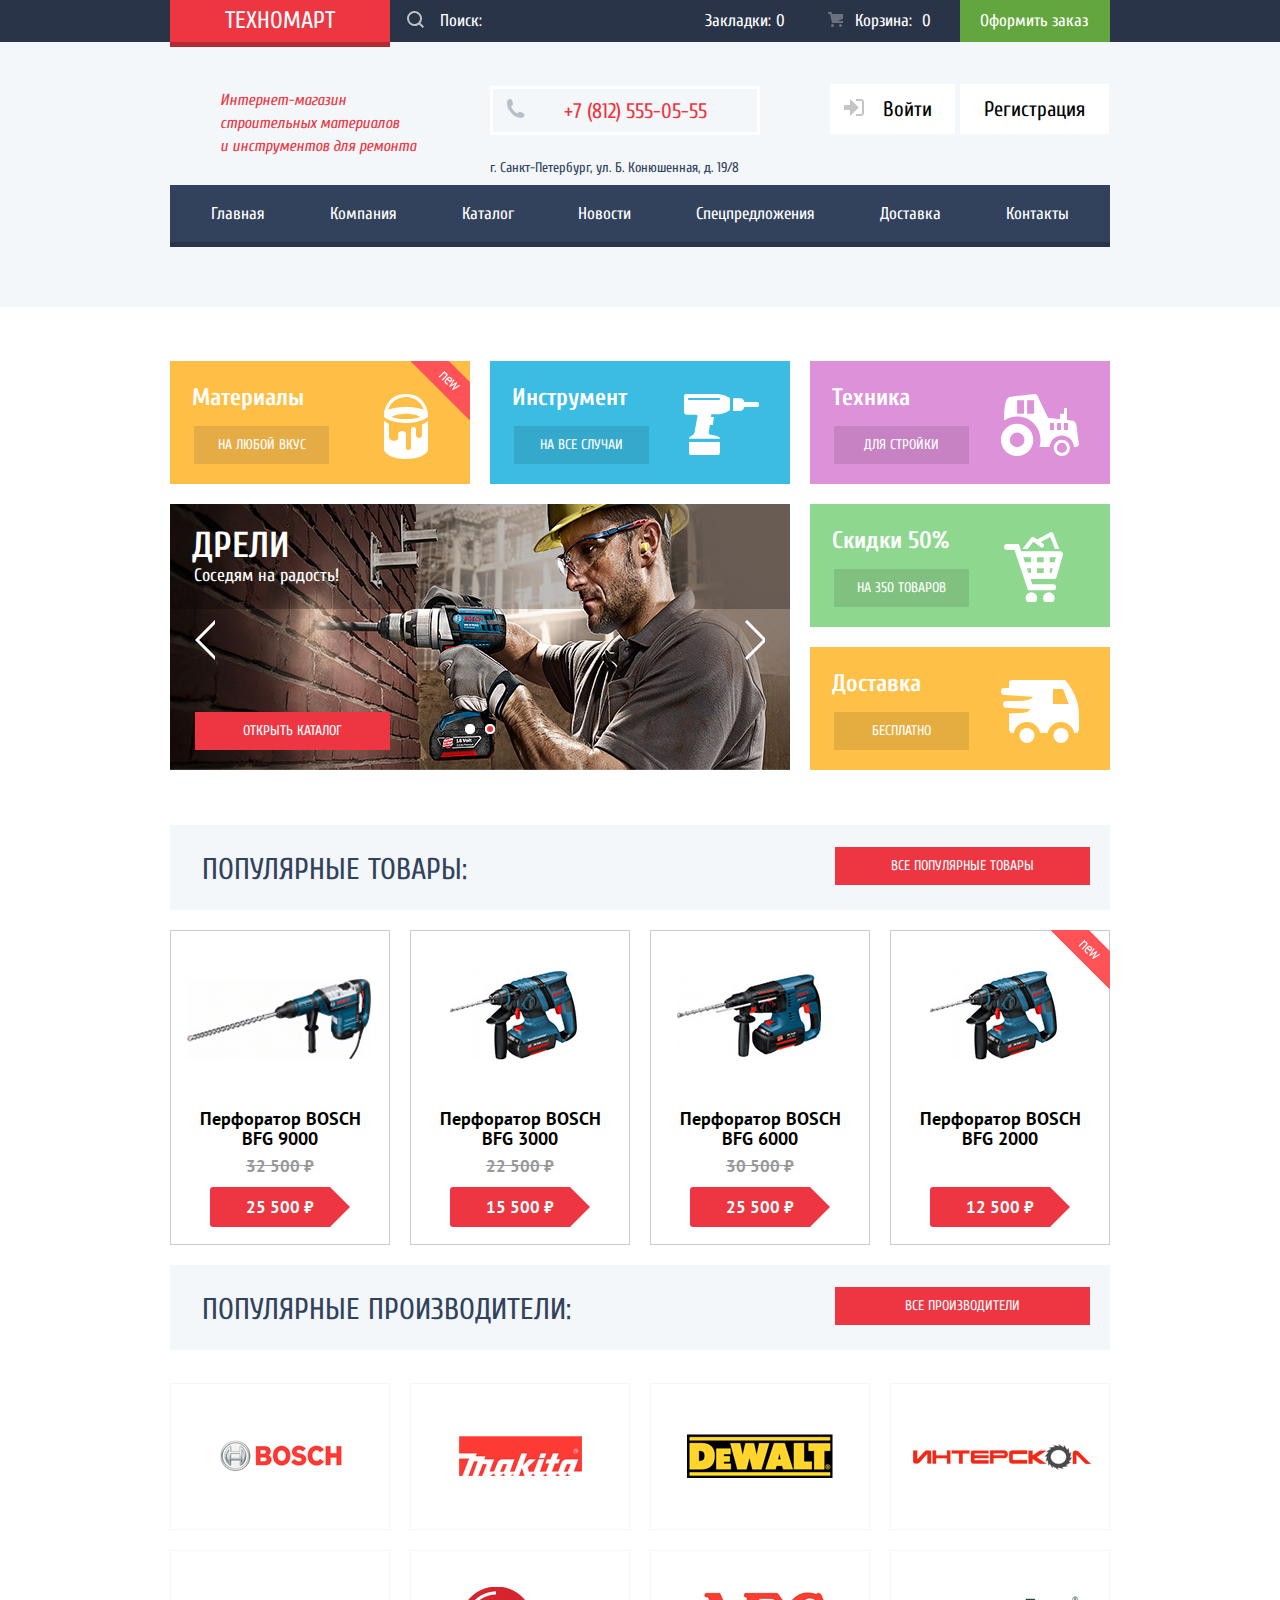
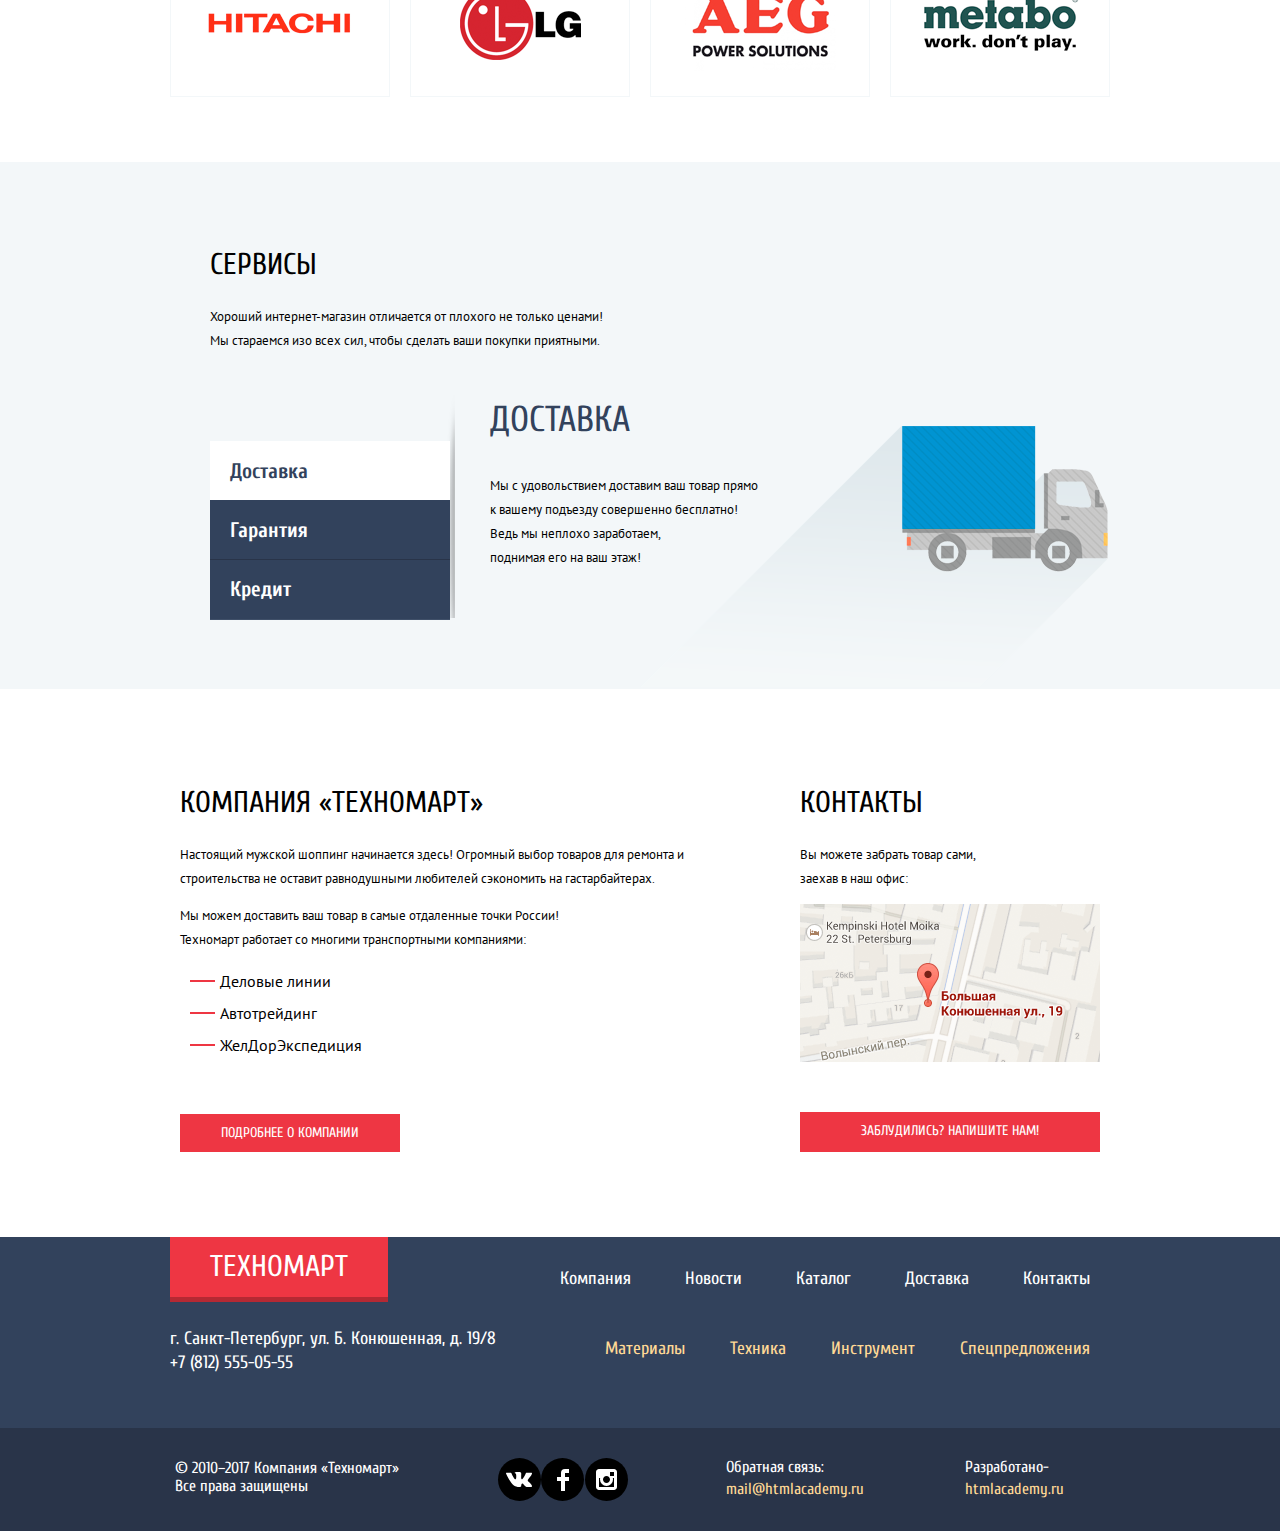
==== commit 433e89e2: "Хедер из индекса" ====
--- a/index.html
+++ b/index.html
@@ -29,25 +29,33 @@
           </ul>
         </div>
       </div>
-      <div class="container">
-        <div class="main-navigation">
+      <div class=" container main-navigation">
           <div class="wrapper">
-            <p class="score-title">
-              Интернет-магазин строительных материалов<br> и инструментов для ремонта
-            </p>
-          </div>
+          <p class="score-title">
+            Интернет-магазин строительных материалов<br> и инструментов для ремонта
+          </p>
           <div class="score-contacts">
             <p class="phone">
-              <span>+7 (812) 555-05-55</span>
+              <span>
+                <svg xmlns="http://www.w3.org/2000/svg" width="19" height="19" viewBox="0 0 19 19">
+                  <path fill="#B7BFC8" d="M15.572 18.985h-.941c-4.129-.488-7.157-2.408-9.359-4.864C3.062 11.66 1.318 8.492.978 4.228V3.084c.078-.774.459-1.304.898-1.757C2.425.766 3.25.044 4.002.019c.554-.018 1.5.38 1.879.899.329.446.504 1.339.656 2.003.154.671.505 1.643.408 2.289-.148 1.007-1.487 1.434-1.879 2.166 1.307 3.135 3.443 5.439 6.293 7.031.715-.392 1.346-1.572 2.332-1.595.359-.009.818.178 1.184.286.402.121.75.275 1.104.408.596.224 1.648.521 2.004 1.021.365.513.57 1.356.49 1.879-.164 1.041-1.879 2.197-2.901 2.579z"/>
+                </svg>
+              </span>
+              +7 (812) 555-05-55
             </p>
             <p class="address">
               г. Санкт-Петербург, ул. Б. Конюшенная, д. 19/8
             </p>
           </div>
           <div class="user">
-            <div class="entrance"><a class="input-profile" href="login.html">
+            <div class="entrance">
+              <a class="input-profile" href="login.html">
+                <span>
                   <svg xmlns="http://www.w3.org/2000/svg" width="20" height="17" viewBox="0 0 20 17"><path fill="#c5c5c5" d="M14.875 8.5L6 0v6H0v5h6v6z"/><path fill="#c5c5c5" d="M16.986 15.01h-5.027V17h5.027c2.178 0 3.004-1.81 3.029-3.026V3.028C19.99 1.811 19.164 0 16.986 0h-5.027v1.99h5.027c.839 0 .992.681 1.01 1.057v10.904c-.017.376-.171 1.059-1.01 1.059z"/></svg>
-                Войти</a></div>
+                </span>
+                Войти
+              </a>
+            </div>
             <div class="check-in"><a href="contacts.html">Регистрация</a></div>
           </div>
         </div>
--- a/css/style.css
+++ b/css/style.css
@@ -1,18 +1,18 @@
 body {
   margin: 0;
   padding: 0;
-  font-family: "PT Sans",Arial, sans-serif;
+  font-family: "PT Sans", Arial, sans-serif;
   font-size: 13px;
   line-height: 24px;
-  color: #000000;
+  color: #000;
   font-weight: 400;
   font-style: normal;
-  background-color: #ffffff;
+  background-color: #fff;
 }
 
 a {
   text-decoration: none;
-  color: #ffffff;
+  color: #fff;
 }
 
 img {
@@ -28,12 +28,12 @@
   line-height: 18px;
   text-transform: uppercase;
   background-color: rgb(238, 54, 67);
-  color: #ffffff;
+  color: #fff;
 }
 
 .button:hover,
 .button:focus {
- background-color: rgb(202, 44, 55);
+  background-color: rgb(202, 44, 55);
 }
 
 .button:active {
@@ -92,7 +92,7 @@
   padding: 9px 55px;
   font-size: 24px;
   line-height: 24px;
-  color: #ffffff;
+  color: #fff;
   background-color: rgb(238, 54, 67);
   box-shadow: 0 5px 0 rgb(181, 41, 51);
   vertical-align: middle;
@@ -113,7 +113,7 @@
   padding: 0;
   max-width: 270px;
   background-color: rgb(41, 52, 73);
-  color: #ffffff; 
+  color: #fff;
   cursor: pointer;
 }
 
@@ -129,7 +129,7 @@
   padding-left: 50px;
   font-size: 17px;
   line-height: 18px;
-  color: #ffffff;
+  color: #fff;
   background-color: rgb(41, 52, 73);
   border: none;
 }
@@ -143,22 +143,22 @@
   padding-top: 1px;
   background-color: transparent;
   border: none;
-  opacity: 0.7;  
+  opacity: 0.7;
 }
 
 input[type="search"]::placeholder {
- color: #ffffff;
- opacity: 1;
+  color: #fff;
+  opacity: 1;
 }
 
 input[type="search"]:focus::placeholder {
- color: #000000;
- opacity: 1;
+  color: #000;
+  opacity: 1;
 }
 
 .header-search:hover input {
   background-color: rgb(33, 42, 58);
-  color: #ffffff; 
+  color: #fff;
 }
 
 .header-search:hover button {
@@ -166,8 +166,8 @@
 }
 
 .header-search input:focus {
-  background-color: rgb(255, 255, 255);
-  color: #000000; 
+  background-color: #fff;
+  color: #000;
 }
 
 .header-search input:focus + button path {
@@ -183,26 +183,23 @@
 }
 
 .user-navigation a {
-  display: block;
+  position: relative;
+  display: block;
+  width: 105px;
   font-size: 17px;
   line-height: 18px;
-  padding: 12px 25px;
+  padding: 12px 0;
+  padding-left: 45px;
   background-color: rgb(41, 52, 73);
-  color: #ffffff;
+  color: #fff;
 }
 
 .user-navigation a:hover {
-  background-color: rgb(33, 42, 58)
+  background-color: rgb(33, 42, 58);
 }
 
 .user-navigation a:active {
   opacity: 0.4;
-}
-
-.user-navigation .bookmark,
-.user-navigation .basket {
-  position: relative;
-  padding-left: 40px;
 }
 
 .bookmark::before {
@@ -215,19 +212,20 @@
   background-image: url("../img/icon-bookmark.svg");
   background-repeat: no-repeat;
   background-position: 0 0;
-  opacity: 0.3;
-}
-
-.bookmark:hover::before {
+  opacity: 0;
+}
+
+.bookmark:hover::before,
+.basket:hover::before {
   opacity: 1;
 }
 
 .bookmark::after {
   content: "0";
-  padding-left: 10px;
-}
-
-.basket::before {
+  padding-left: 5px;
+}
+
+.user-navigation .basket::before {
   content: "";
   position: absolute;
   top: 12px;
@@ -240,10 +238,6 @@
   opacity: 0.3;
 }
 
-.basket:hover::before {
-  opacity: 1;
-}
-
 .basket::after {
   content: "0";
   padding-left: 10px;
@@ -258,7 +252,8 @@
 }
 
 .user-navigation .checkout {
-  padding: 12px 23px;
+  width: 130px;
+  padding-left: 20px;
   background-color: rgb(99, 166, 62);
 }
 
@@ -273,26 +268,16 @@
 
 .main-navigation {
   display: flex;
-  justify-content: space-between;
-  flex-wrap: wrap;
-  margin: 0 auto;
-  padding: 0;
-  margin-bottom: 20px;  
-}
-
-.wrapper,
-.user {
-  display: flex;
-  flex-wrap: wrap;
-  width: 310px;
-}
-
-.score-contacts {
-  border: 1px solid black;
-  width: 310px;
-  padding-top: 12px;
-  padding-left: ;
-
+  flex-wrap: wrap;
+}
+
+.wrapper {
+  display: flex;
+  flex-wrap: wrap;
+  margin: 0;
+  padding: 0;
+  width: 940px;
+  height: 120px;
 }
 
 .score-title {
@@ -305,78 +290,72 @@
   font-style: italic;
 }
 
- .phone {
-  width: 255px;
-  padding: 10px 5px; 
+.score-contacts {
+  width: 270px;
+  margin-top: 13px;
+  margin-left: 40px;
+}
+
+.phone {
+  padding: 10px 0;
   font-size: 21px;
   line-height: 21px;
   color: rgb(238, 54, 67);
-  border: 3px solid #ffffff;
+  border: 3px solid #fff;
 }
 
 .phone span {
-  position: relative;
-  width: 270px;
-  padding-left: 65px;
-}
-
-.phone::before {
-  content: "";
-  position: absolute;
-  top: 100px;
-  left: 898px;
-  width: 20px;
-  height: 18px;
-  background-image: url("../img/icon-phone.svg");
-  background-repeat: no-repeat;
-  background-position: 0 0;
-  opacity: 0.3;
-}
-
- .address {
+  padding-left: 13px;
+  padding-right: 34px;
+}
+
+.address {
   font-size: 14px;
   line-height: 24px;
   color: rgb(50, 66, 92);
 }
 
-.user a {
+.wrapper .user {
+  display: flex;
+  flex-wrap: wrap;
+  justify-content: space-between;
+  width: 280px;
+  margin-top: 47px;
+  margin-left: 30px;
+}
+
+.wrapper .user a {
   font-size: 21px;
   line-height: 21px;
-  color: #000000;
-  background-color: #ffffff;
+  color: #000;
+  background-color: #fff;
 }
 
 .entrance {
-   
-}
-
-.entrance a {
-  position: relative;
-  width: 120px;
-  padding: 12px 17px;
-  padding-left: 35px;
-}
-
-.input-profile {
-  
-  width: 21px;
-  height: 17px;
-  margin-right: 5px;
-}
-
-.entrance a:hove::before,
-.entrance a:focus::before {
-  opacity: 0;
-}
-
-.check-in  {
-  
+  width: 125px;
+  padding-left: 40px;
+}
+
+.entrance .input-profile {
+  padding: 13px 0;
+  padding-right: 23px;
+}
+
+.entrance span {
+  padding: 15px 14px;
+}
+
+.entrance span:hover path,
+.entrance span:focus path {
+  fill: #000;
+}
+
+.check-in {
   width: 110px;
-  
 }
 
 .check-in a {
-  padding: 12px 24px;
+  padding: 13px 24px;
 }
 
 .entrance a:hover,
@@ -387,11 +366,10 @@
 }
 
 .user a:active {
-color: rgba(0, 0, 0, 0.7);
+  color: rgba(0, 0, 0, 0.7);
 }
 
 .user-login {
-
   width: 300px;
   padding: 10px 0;
 }
@@ -401,10 +379,10 @@
   width: 300px;
   padding: 10px 0;
   padding-left: 44px;
-  padding-right: 68px; 
-}
-
-.icon-profile { 
+  padding-right: 68px;
+}
+
+.icon-profile {
   position: absolute;
   top: 12px;
   left: 12px;
@@ -423,15 +401,13 @@
 .icon-profile:hover path,
 .icon-profile:focus path,
 .output-profile:hover path,
-.output-profile:focus path, 
-.input-profile:hover path,
-.input-profile:focus path {
-  fill: #000000;
+.output-profile:focus path {
+  fill: #000;
 }
 
 .profile:hover,
 .profile:focus {
-  color: #000000;
+  color: #000;
 }
 
 .orders {
@@ -489,20 +465,19 @@
 .site-navigation {
   display: flex;
   justify-content: space-between;
+  width: 940px;
+  padding: 0 11px;
   margin-bottom: 65px;
-  padding: 0;
   background-color: rgb(50, 66, 92);
   box-shadow: 0 5px 0 rgb(41, 52, 73);
 }
 
 .site-navigation a {
   display: block;
-  margin: 0;
-  padding: 20px 32px; 
-  text-align: left;
+  padding: 20px 30px;
   font-size: 17px;
   line-height: 17px;
-  color: #ffffff;
+  color: #fff;
 }
 
 .site-navigation a:hover,
@@ -516,7 +491,7 @@
 
 .base {
   width: 100%;
-  background-color:#ffffff;
+  background-color: #fff;
 }
 
 .base ul {
@@ -538,7 +513,7 @@
   font-size: 13px;
   line-height: 18px;
   text-transform: uppercase;
-  color: #000000;
+  color: #000;
 }
 
 .breadcrumbs .icon {
@@ -581,7 +556,7 @@
   width: 100%;
   margin: 0;
   padding: 0;
-  background-color: #ffffff;
+  background-color: #fff;
 }
 
 .catalog-items.inner {
@@ -603,7 +578,7 @@
   line-height: 20px;
   font-weight: bold;
   text-align: center;
-  background-color: #ffffff;
+  background-color: #fff;
 }
 
 .catalog-item.last {
@@ -618,7 +593,7 @@
   height: 60px;
   text-indent: -1000px;
   overflow: hidden;
-   z-index: 20;
+  z-index: 20;
 }
 
 .catalog-item .flag-new {
@@ -626,7 +601,7 @@
 }
 
 .catalog-item .actions {
-  position:absolute;
+  position: absolute;
   top: 0;
   left: 0;
   width: 218px;
@@ -696,7 +671,7 @@
   font-size: 17px;
   line-height: 18px;
   font-weight: 700;
-  color: #999999;
+  color: #999;
   text-decoration: line-through;
 }
 
@@ -737,7 +712,7 @@
   font-size: 13px;
   line-height: 18px;
   text-transform: uppercase;
-  color: #000000; 
+  color: #000;
 }
 
 .title-filter {
@@ -781,10 +756,10 @@
   text-decoration-style: dotted;
 }
 
-.sort-item.price  {
+.sort-item.price {
   position: absolute;
   top: 7px;
-  left: 238px; 
+  left: 238px;
 }
 
 .sort-item.type {
@@ -801,10 +776,10 @@
 
 .sort-item:focus,
 .sort-item:hover {
-  color: #000000;
-}
-
-.sort-item.current { 
+  color: #000;
+}
+
+.sort-item.current {
   font-size: 13px;
   line-height: 18px;
   text-transform: uppercase;
@@ -827,7 +802,7 @@
 .button-wrapper a:active path {
   fill: #ee3643;
 }
-  
+
 .filter-item {
   width: 220px;
   margin: 0;
@@ -848,7 +823,7 @@
   font-size: 17px;
   line-height: 30px;
   text-transform: uppercase;
-  color: #000000;
+  color: #000;
 }
 
 .filters legend {
@@ -867,7 +842,7 @@
   padding-top: 39px;
   padding-right: 20px;
   padding-left: 20px;
-  background-color: #f7f3ec; 
+  background-color: #f7f3ec;
   border-radius: 5px;
 }
 
@@ -889,7 +864,7 @@
   width: 4px;
   height: 4px;
   padding: 0;
-  border: 8px solid #ffffff;
+  border: 8px solid #fff;
   background-color: #ababab;
   box-shadow: 0 2px 1px 0 #cfcfcf;
   border-radius: 50%;
@@ -918,7 +893,7 @@
   font-size: 17px;
   line-height: 18px;
   text-align: center;
-  color: #000000;
+  color: #000;
   border: none;
   border-radius: 5px;
   background: #f7f3ec;
@@ -967,7 +942,7 @@
 }
 
 .filter-input-checkbox:disabled + label::before,
- .filter-input-checkbox:disabled + label::after {
+.filter-input-checkbox:disabled + label::after {
   opacity: 0.7;
 }
 
@@ -1010,7 +985,7 @@
 }
 
 .filter-input-radio:disabled + label::after,
- .filter-input-radio:disabled + label::before {
+.filter-input-radio:disabled + label::before {
   opacity: 0.7;
 }
 
@@ -1038,7 +1013,7 @@
   font-size: 15px;
   line-height: 20px;
   text-transform: uppercase;
-  color: #000000; 
+  color: #000;
 }
 
 .filter-submit {
@@ -1046,13 +1021,13 @@
   margin: 0;
   padding: 0;
   margin-top: 50px;
-  margin-left: 0px;
+  margin-left: 0;
   padding: 10px 0;
   font-size: 13px;
   line-height: 18px;
   text-transform: uppercase;
-  color: #000000;
-  background-color: #ffffff;
+  color: #000;
+  background-color: #fff;
   border: 1px solid #f2f2f2;
   border-radius: 2px;
 }
@@ -1168,7 +1143,7 @@
   height: 123px;
   margin-left: 20px;
   background-color: rgb(220, 145, 216);
-  order: 3
+  order: 3;
 }
 
 .button.equipment {
@@ -1249,7 +1224,7 @@
   font-family: "Cuprum", Arial, sans-serif;
   font-weight: 400;
   font-style: normal;
-  color: #ffffff;
+  color: #fff;
   order: 4;
 }
 
@@ -1328,7 +1303,7 @@
   text-align: center;
 }
 
- .button.open {
+.button.open {
   position: absolute;
   bottom: 10px;
   left: 0;
@@ -1356,7 +1331,7 @@
   background: url("../img/icon-right.svg") no-repeat 0 0;
 }
 
- .slider.visually .slider-back {
+.slider.visually .slider-back {
   position: absolute;
   bottom: 110px;
   right: 20px;
@@ -1381,7 +1356,7 @@
 .popular-goods,
 .brands {
   display: flex;
-  flex-wrap: wrap; 
+  flex-wrap: wrap;
 }
 
 .popular-items,
@@ -1432,11 +1407,11 @@
 .brands-item {
   width: 218px;
   height: 145px;
-  background-color: #ffffff;
+  background-color: #fff;
 }
 
 .brands-item {
-  border: 1px solid rgb(243,247,249);
+  border: 1px solid rgb(243, 247, 249);
 }
 
 .brands-item:hover,
@@ -1447,7 +1422,7 @@
 }
 
 .brands-item:active {
-  box-shadow: 4px 0 10px 0 rgba(41, 52, 73, 0.5)
+  box-shadow: 4px 0 10px 0 rgba(41, 52, 73, 0.5);
 }
 
 .brands-item.bosch {
@@ -1515,7 +1490,7 @@
 
 .filter-price {
   background-color: rgb(247, 243, 236);
-  color: #ffffff;
+  color: #fff;
 }
 
 .pagination-list {
@@ -1534,15 +1509,15 @@
   margin-right: 9px;
   font-size: 13px;
   line-height: 18px;
-  color: #000000;
+  color: #000;
   border: 1px solid rgb(229, 229, 229);
 }
 
 .pagination-item a {
   display: block;
   padding: 10px 15px;
-  color: #000000;
-  background-color:#ffffff ;
+  color: #000;
+  background-color: #fff;
 }
 
 .pagination-item:hover,
@@ -1555,7 +1530,7 @@
 }
 
 .pagination-item-current a {
-  color: #ffffff;
+  color: #fff;
   background-color: rgb(238, 54, 67);
 }
 
@@ -1564,8 +1539,8 @@
   margin-left: 5px;
   font-size: 13px;
   line-height: 18px;
-  color: #000000;
-  background-color: #ffffff;
+  color: #000;
+  background-color: #fff;
   text-align: center;
 }
 
@@ -1599,7 +1574,7 @@
   font-style: normal;
   font-size: 30px;
   line-height: 30px;
-  color: #000000;
+  color: #000;
   text-transform: uppercase;
 }
 
@@ -1616,7 +1591,7 @@
 .slider-service p {
   font-size: 13px;
   line-height: 24px;
-  color: #000000;
+  color: #000;
 }
 
 .service-delivery {
@@ -1646,10 +1621,10 @@
   font-style: normal;
   font-size: 21px;
   line-height: 30px;
-  color: #ffffff;
+  color: #fff;
   text-align: left;
-  background-color: rgb(50,66,92);
-  border: none; 
+  background-color: rgb(50, 66, 92);
+  border: none;
 }
 
 .service-list button:hover {
@@ -1658,15 +1633,14 @@
 
 .service-list .active,
 .service-list .active:hover {
-  background-color: #ffffff;
+  background-color: #fff;
   color: rgb(50, 66, 92);
-  box-shadow: 
 }
 
 .service-list .lower {
-  box-shadow: 
-  inset 0px 1px 0px 0px #293449,
-  0px 1px 0px 0px #405069
+  box-shadow:
+  inset 0 1px 0 0 #293449,
+  0 1px 0 0 #405069;
 }
 
 .service-text.delivery,
@@ -1760,7 +1734,7 @@
   font-size: 30px;
   line-height: 30px;
   text-transform: uppercase;
-  color: #000000;
+  color: #000;
 }
 
 .details p,
@@ -1774,7 +1748,7 @@
   position: relative;
   font-size: 16px;
   line-height: 20px;
-  color: #000000;
+  color: #000;
   padding: 6px 0;
 }
 
@@ -1816,14 +1790,13 @@
 .info-tools h2 {
   font-size: 30px;
   line-height: 30px;
-  color: #000000;
+  color: #000;
   text-transform: uppercase;
 }
-
 .info-tools p {
   font-size: 13px;
   line-height: 24px;
-  color: #000000;
+  color: #000;
 }
 
 .main-footer {
@@ -1832,7 +1805,7 @@
   font-style: normal;
   width: 100%;
   background-color: rgb(50, 66, 92);
-  color: #ffffff;
+  color: #fff;
   font-size: 18px;
   line-height: 24px;
 }
@@ -1930,7 +1903,7 @@
 
 .footer-item {
   background-color: rgb(41, 52, 73);
-  color: #ffffff;
+  color: #fff;
   font-size: 16px;
   line-height: 18px;
   width: 100%;
@@ -1957,7 +1930,7 @@
   justify-content: center;
   width: 43px;
   height: 43px;
-  background-color: #000000;
+  background-color: #000;
   border-radius: 50%;
 }
 
@@ -1975,14 +1948,14 @@
   display: flex;
   flex-wrap: wrap;
   width: 140px;
-  padding: 30px 5px; 
+  padding: 30px 5px;
 }
 
 .footer-develop {
   display: flex;
   flex-wrap: wrap;
   width: 140px;
-  padding: 30px 5px; 
+  padding: 30px 5px;
 }
 
 .footer-develop a,
@@ -1999,12 +1972,12 @@
 
 .footer-develop a:active,
 .footer-feedback a:active {
-  color:rgb(238, 54, 67);
+  color: rgb(238, 54, 67);
 }
 
 .modal {
-  position: fixed; 
-  color: #000000;
+  position: fixed;
+  color: #000;
 }
 
 .modal.write-us {
@@ -2013,8 +1986,8 @@
   left: 50%;
   width: 620px;
   margin-left: -230px;
-  background-color: #ffffff;
-  border-top: 7px solid rgb(255,83,87);
+  background-color: #fff;
+  border-top: 7px solid rgb(255, 83, 87);
   box-shadow: 20px 0 40px 0 rgba(41, 52, 73, 0.25);
 }
 
@@ -2059,7 +2032,7 @@
   display: flex;
   justify-content: space-between;
   flex-wrap: wrap;
-  width: 460px; 
+  width: 460px;
   padding-top: 45px;
   padding-bottom: 35px;
   padding-left: 80px;
@@ -2072,11 +2045,11 @@
   font-style: normal;
   font-size: 18px;
   line-height: 18px;
-  color: #000000;
-  background-color: #ffffff;
-}
-
-.write-us placeholder,
+  color: #000;
+  background-color: #fff;
+}
+
+.write-us::placeholder,
 .write-us textarea {
   font-size: 13px;
   line-height: 18px;
@@ -2097,7 +2070,7 @@
 .name-title {
   position: absolute;
   top: 40px;
-  left: 80px; 
+  left: 80px;
 }
 
 .email-title {
@@ -2151,9 +2124,8 @@
   left: 50%;
   width: 620px;
   margin-left: -230px;
-  width: 620px;
-  background-color: #ffffff;
-  border-top: 7px solid rgb(255,83,87);
+  background-color: #fff;
+  border-top: 7px solid rgb(255, 83, 87);
   box-shadow: 20px 0 40px 0 rgba(41, 52, 73, 0.25);
 }
 
@@ -2174,11 +2146,11 @@
   font-style: normal;
   font-size: 30px;
   line-height: 30px;
-  color: #000000;
-  background-color: #ffffff;
-}
-
-.title-choice:before {
+  color: #000;
+  background-color: #fff;
+}
+
+.title-choice::before {
   content: "";
   position: absolute;
   top: 60px;
@@ -2205,7 +2177,7 @@
   font-style: normal;
   font-size: 14px;
   line-height: 18px;
-  color: #ffffff;
+  color: #fff;
   text-align: center;
   text-transform: uppercase;
   background-color: rgb(238, 54, 67);
@@ -2218,6 +2190,6 @@
   width: 220px;
   padding: 10px 0;
   text-align: center;
-  color:#000000;
-  background-color: #ffffff;
-}
+  color:#000;
+  background-color: #fff;
+}
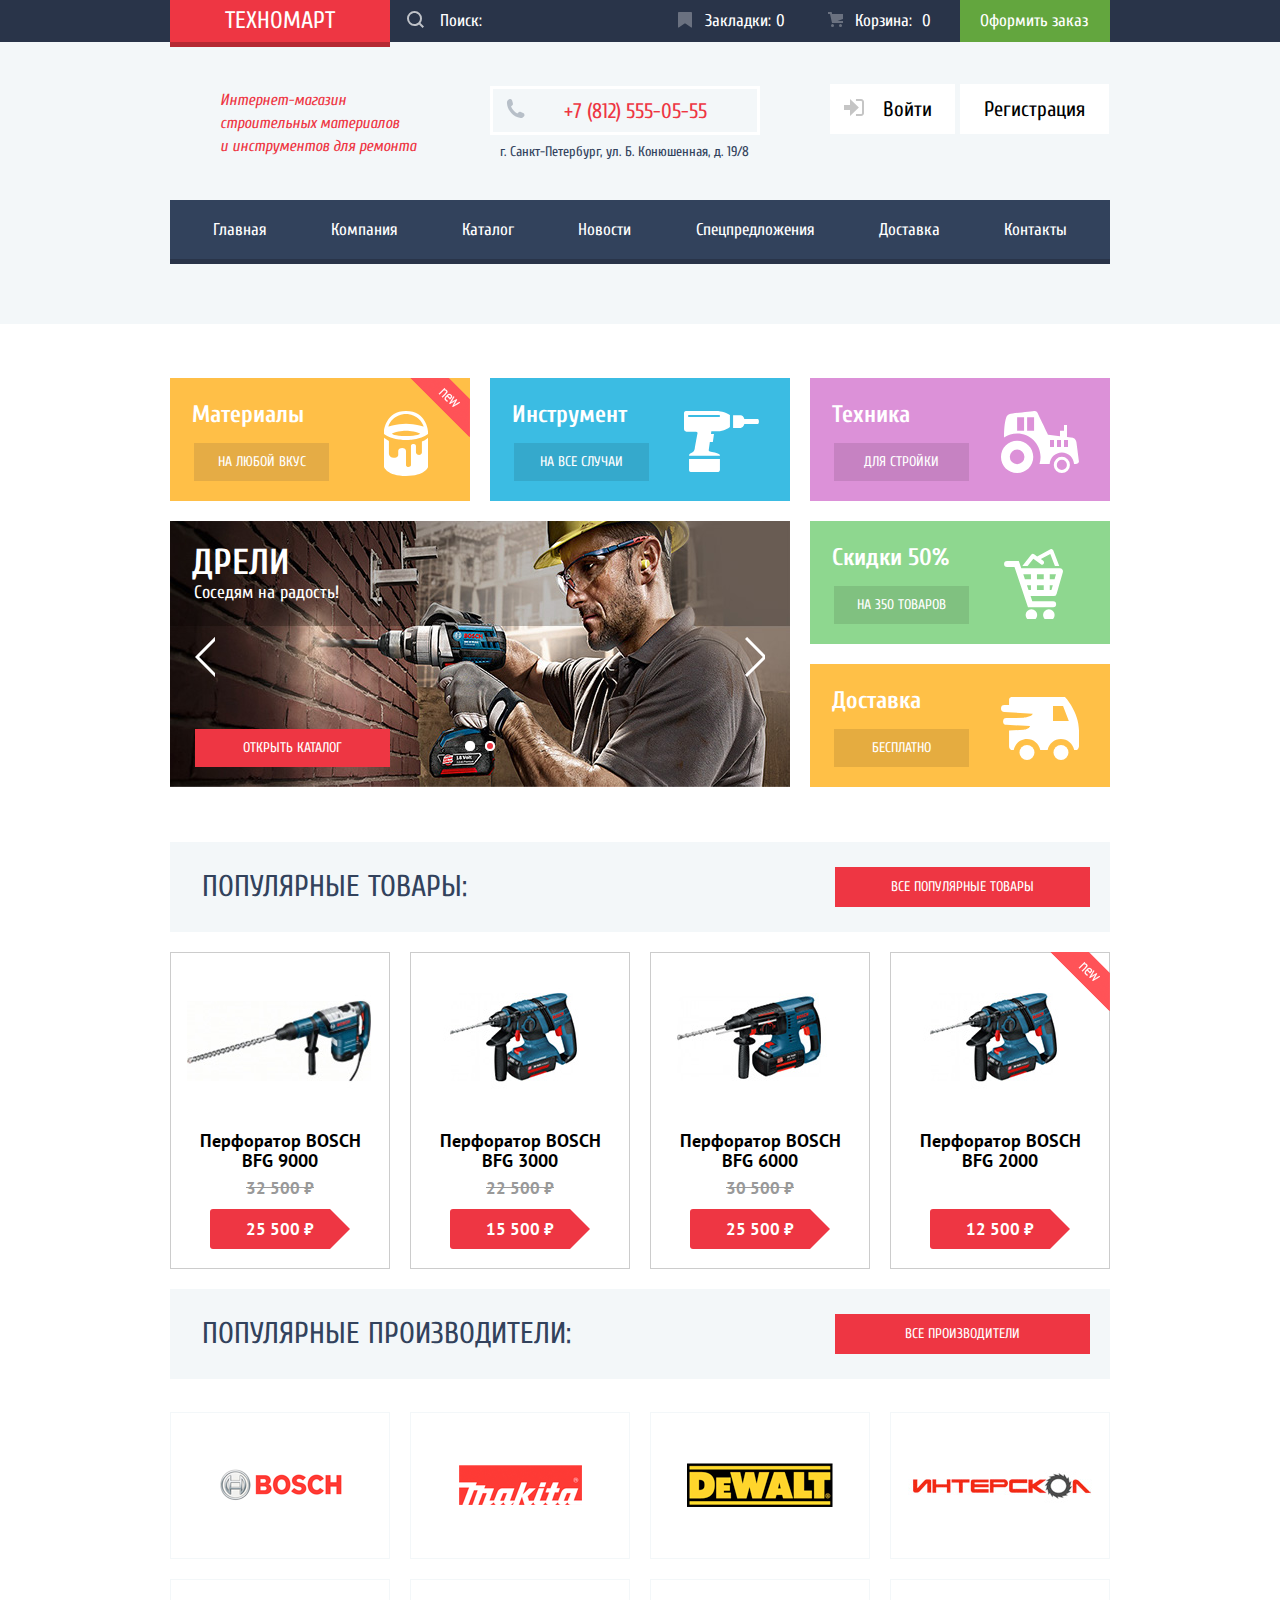
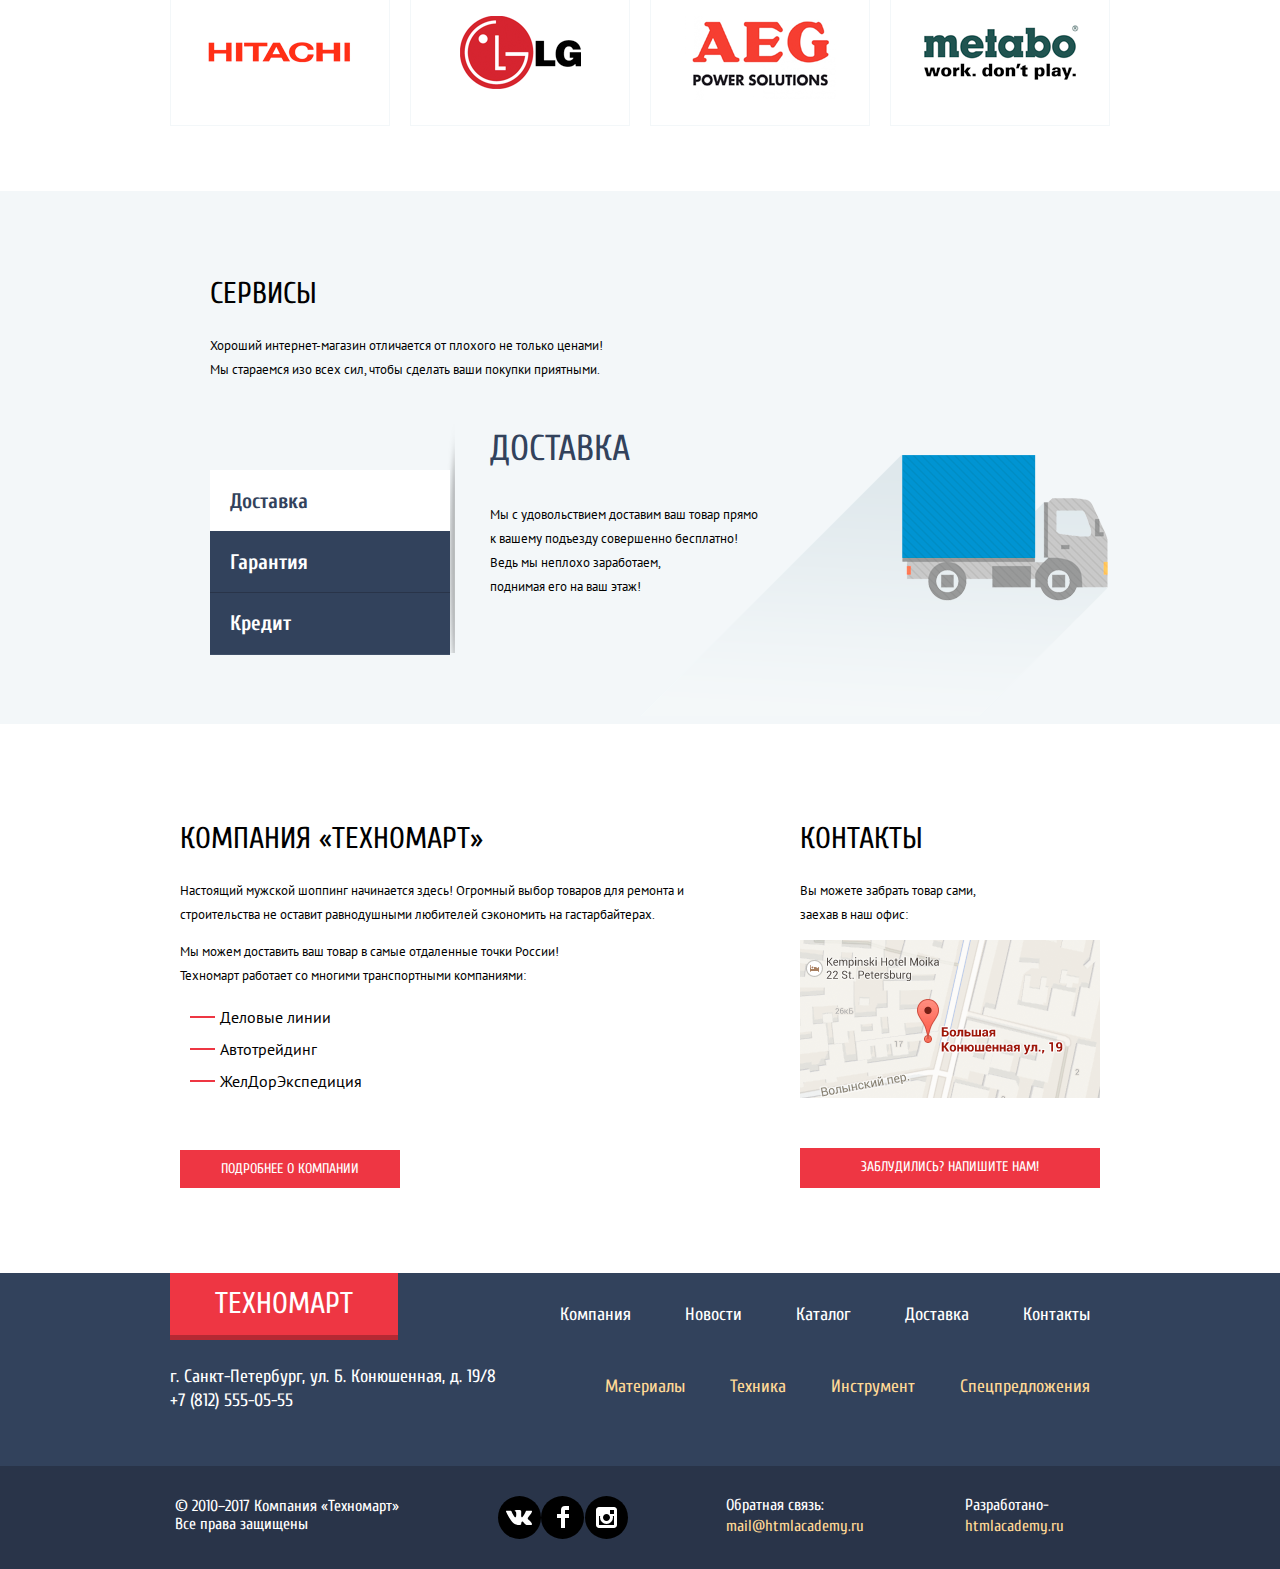
==== commit a322088e: ".bookmark и basket::after" ====
--- a/index.html
+++ b/index.html
@@ -23,8 +23,8 @@
               </button>         
             </form>
           <ul class="user-navigation">
-            <li><a class="bookmark" href="#">Закладки:</a></li>
-            <li><a class="basket" href="#">Корзина:</a></li>
+            <li><a class="bookmark" href="#">Закладки:<span>0</span></a></li>
+            <li><a class="basket" href="#">Корзина:<span>0</span></a></li>
             <li><a class="checkout" href="#">Оформить заказ</a></li>
           </ul>
         </div>
--- a/css/style.css
+++ b/css/style.css
@@ -191,7 +191,7 @@
   padding: 12px 0;
   padding-left: 45px;
   background-color: rgb(41, 52, 73);
-  color: #fff;
+  color: rgb(255, 255, 255);
 }
 
 .user-navigation a:hover {
@@ -199,7 +199,7 @@
 }
 
 .user-navigation a:active {
-  opacity: 0.4;
+  color: rgb(255, 255, 255, 0.6);
 }
 
 .bookmark::before {
@@ -212,17 +212,7 @@
   background-image: url("../img/icon-bookmark.svg");
   background-repeat: no-repeat;
   background-position: 0 0;
-  opacity: 0;
-}
-
-.bookmark:hover::before,
-.basket:hover::before {
-  opacity: 1;
-}
-
-.bookmark::after {
-  content: "0";
-  padding-left: 5px;
+  opacity: 0.3;
 }
 
 .user-navigation .basket::before {
@@ -238,9 +228,22 @@
   opacity: 0.3;
 }
 
-.basket::after {
-  content: "0";
+.basket span {
   padding-left: 10px;
+}
+
+.bookmark:hover::before,
+.basket:hover::before {
+  opacity: 1;
+}
+
+.bookmark:active::before,
+.basket:active::before {
+  opacity: 0.5;
+}
+
+.bookmark span {
+  padding-left: 5px;
 }
 
 .user-navigation .main-basket {
@@ -278,6 +281,7 @@
   padding: 0;
   width: 940px;
   height: 120px;
+  margin-bottom: 15px;
 }
 
 .score-title {
@@ -302,6 +306,7 @@
   line-height: 21px;
   color: rgb(238, 54, 67);
   border: 3px solid #fff;
+  margin-bottom: 5px;
 }
 
 .phone span {
@@ -313,6 +318,9 @@
   font-size: 14px;
   line-height: 24px;
   color: rgb(50, 66, 92);
+  margin-top: 5px;
+  padding-left: 10px;
+  padding-right: 1px;
 }
 
 .wrapper .user {
@@ -466,7 +474,7 @@
   display: flex;
   justify-content: space-between;
   width: 940px;
-  padding: 0 11px;
+  padding: 0 13px;
   margin-bottom: 65px;
   background-color: rgb(50, 66, 92);
   box-shadow: 0 5px 0 rgb(41, 52, 73);
@@ -474,7 +482,7 @@
 
 .site-navigation a {
   display: block;
-  padding: 20px 30px;
+  padding: 21px 30px;
   font-size: 17px;
   line-height: 17px;
   color: #fff;
@@ -572,6 +580,7 @@
   position: relative;
   display: inline-block;
   width: 218px;
+  height: 315px;
   margin-right: 20px;
   margin-bottom: 20px;
   border: 1px solid #ccc;
@@ -1047,7 +1056,7 @@
   font-family: "Cuprum", Arial, sans-serif;
   font-weight: 400;
   font-style: normal;
-  color: #ffffff;
+  color: #fff;
   width: 300px;
 }
 
@@ -1364,6 +1373,7 @@
   display: block;
   position: relative;
   width: 940px;
+  height: 90px;
   margin-bottom: 20px;
   background-color: rgb(243, 247, 249);
 }
@@ -1394,7 +1404,7 @@
 .button.pop-goods,
 .button.brand {
   display: block;
-  padding: 10px 0;
+  padding: 11px 0;
 }
 
 .brands-list {
@@ -1613,8 +1623,8 @@
   display: block;
   width: 240px;
   margin-bottom: -1px;
-  padding-top: 15px;
-  padding-bottom: 15px;
+  padding-top: 16px;
+  padding-bottom: 16px;
   padding-left: 20px;
   font-family: "Cuprum", Arial, sans-serif;
   font-weight: 700;
@@ -1832,7 +1842,7 @@
 .button-logo.footer {
   max-width: 220px;
   margin-bottom: 20px;
-  padding: 15px 40px;
+  padding: 16px 45px;
   font-size: 30px;
   line-height: 30px;
 }
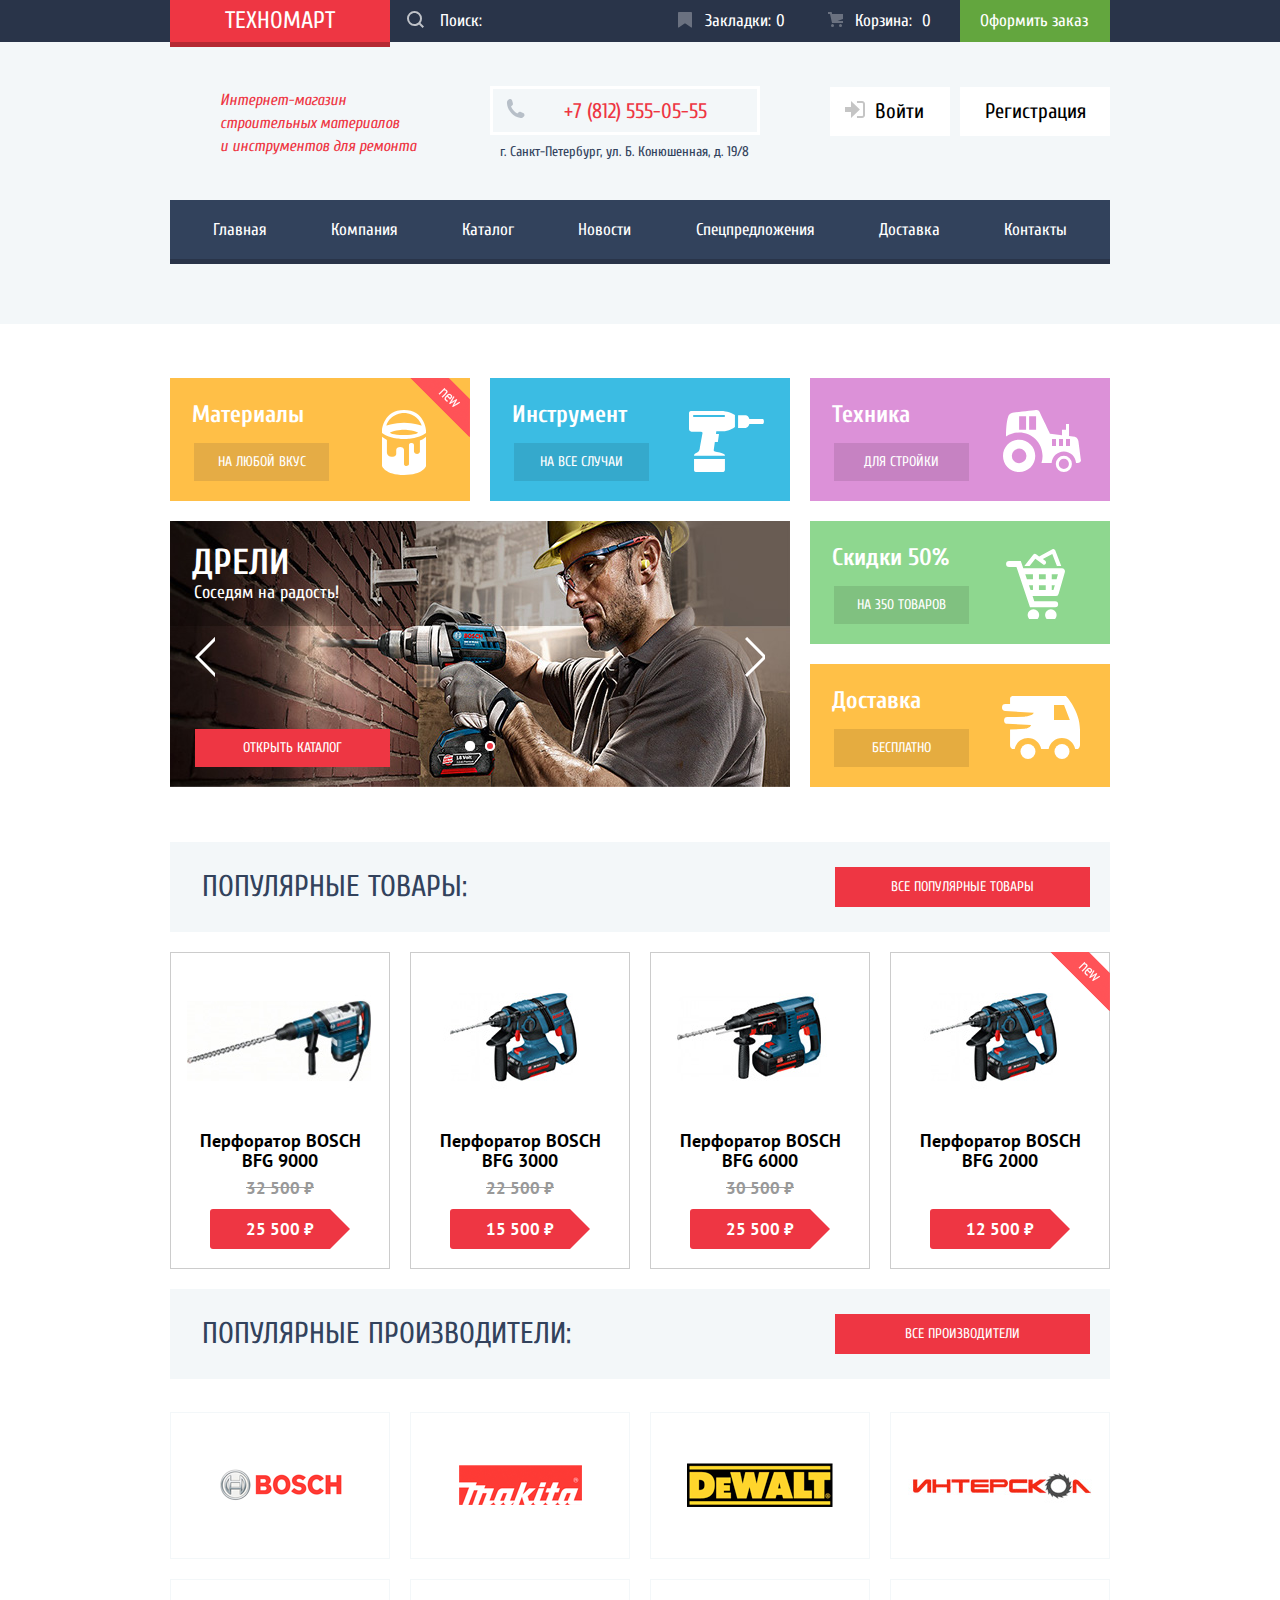
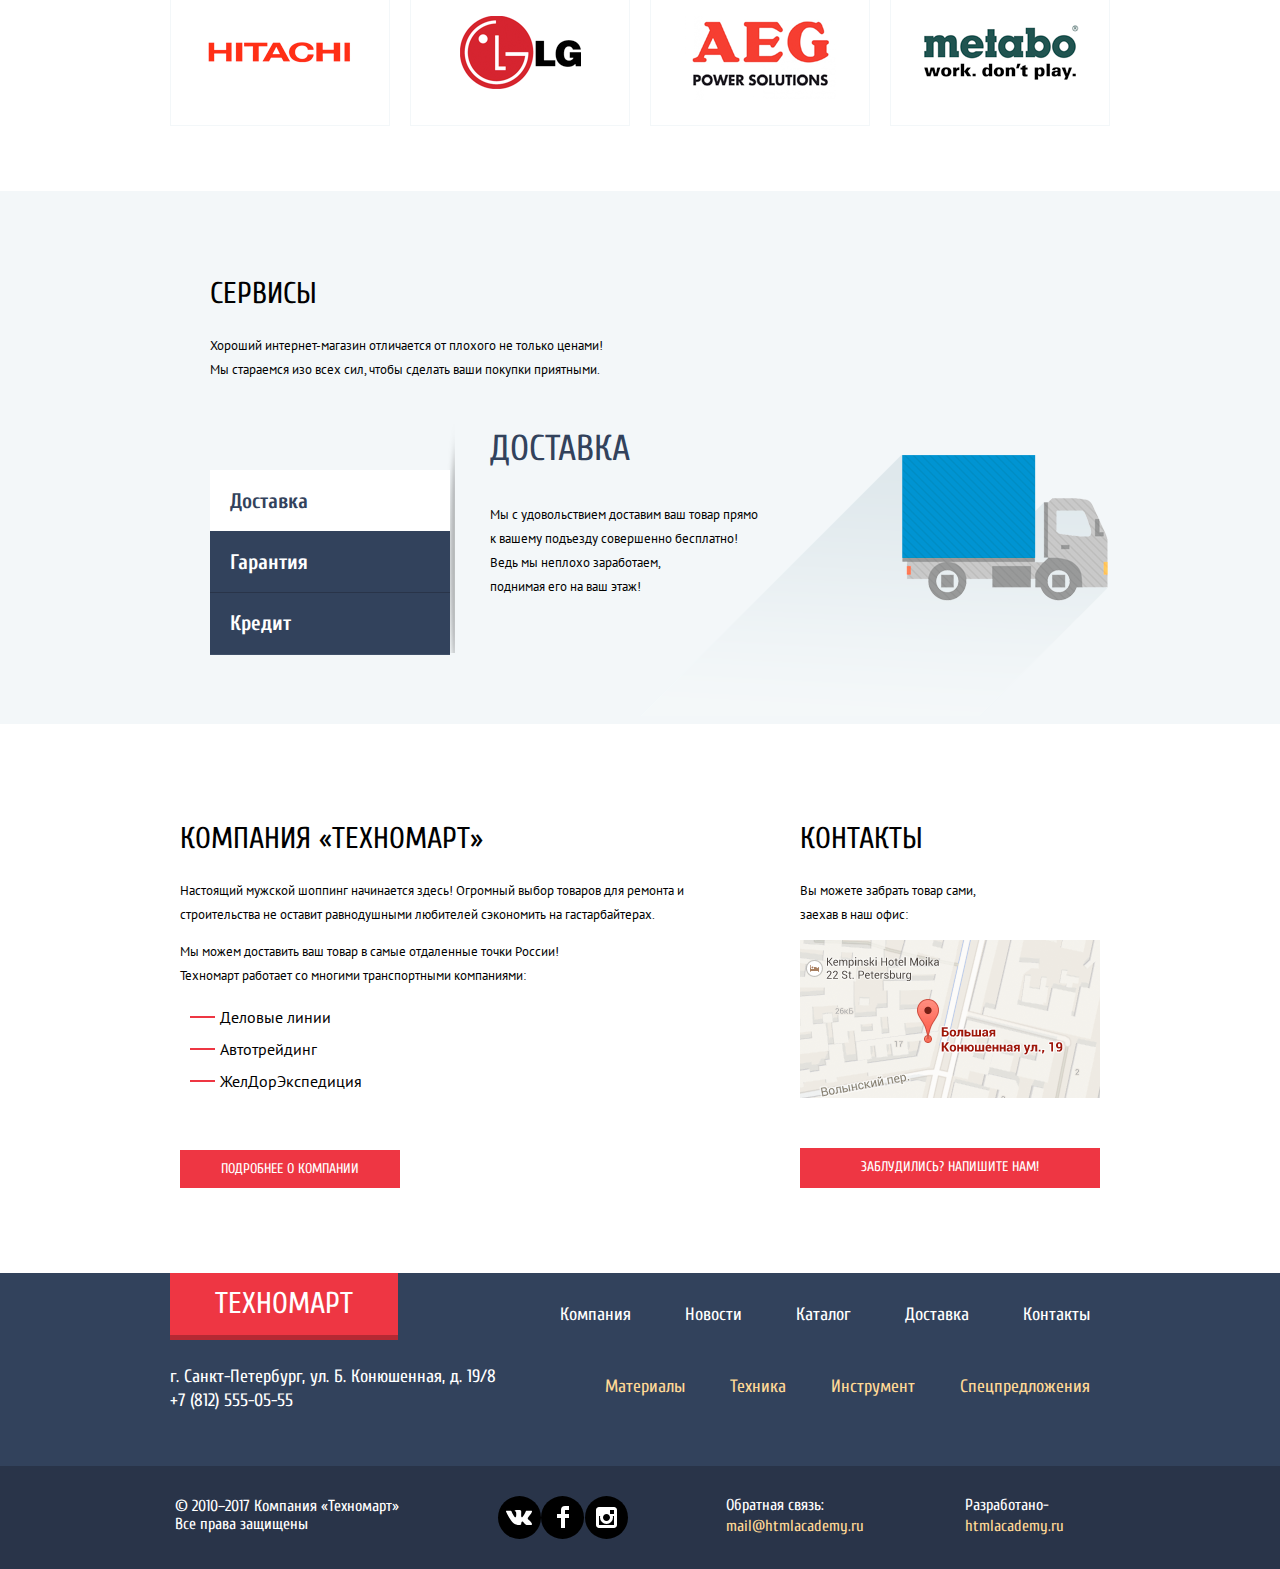
==== commit 534a4d80: "Кнопки "войти и рег-я" окончательный вид" ====
--- a/index.html
+++ b/index.html
@@ -30,7 +30,7 @@
         </div>
       </div>
       <div class=" container main-navigation">
-          <div class="wrapper">
+        <div class="wrapper">
           <p class="score-title">
             Интернет-магазин строительных материалов<br> и инструментов для ремонта
           </p>
@@ -48,15 +48,13 @@
             </p>
           </div>
           <div class="user">
-            <div class="entrance">
-              <a class="input-profile" href="login.html">
-                <span>
-                  <svg xmlns="http://www.w3.org/2000/svg" width="20" height="17" viewBox="0 0 20 17"><path fill="#c5c5c5" d="M14.875 8.5L6 0v6H0v5h6v6z"/><path fill="#c5c5c5" d="M16.986 15.01h-5.027V17h5.027c2.178 0 3.004-1.81 3.029-3.026V3.028C19.99 1.811 19.164 0 16.986 0h-5.027v1.99h5.027c.839 0 .992.681 1.01 1.057v10.904c-.017.376-.171 1.059-1.01 1.059z"/></svg>
-                </span>
-                Войти
-              </a>
-            </div>
-            <div class="check-in"><a href="contacts.html">Регистрация</a></div>
+            <a class="entrance" href="login.html">
+              <span>
+                <svg xmlns="http://www.w3.org/2000/svg" width="20" height="17" viewBox="0 0 20 17"><path fill="#c5c5c5" d="M14.875 8.5L6 0v6H0v5h6v6z"/><path fill="#c5c5c5" d="M16.986 15.01h-5.027V17h5.027c2.178 0 3.004-1.81 3.029-3.026V3.028C19.99 1.811 19.164 0 16.986 0h-5.027v1.99h5.027c.839 0 .992.681 1.01 1.057v10.904c-.017.376-.171 1.059-1.01 1.059z"/></svg>
+              </span>
+              Войти
+            </a>
+            <a class="check-in" href="contacts.html">Регистрация</a>
           </div>
         </div>
         <ul class="site-navigation">
--- a/css/style.css
+++ b/css/style.css
@@ -328,8 +328,9 @@
   flex-wrap: wrap;
   justify-content: space-between;
   width: 280px;
-  margin-top: 47px;
-  margin-left: 30px;
+  height: 45px;
+  margin-top: 35px;
+  margin-left: 70px;
 }
 
 .wrapper .user a {
@@ -339,42 +340,37 @@
   background-color: #fff;
 }
 
-.entrance {
-  width: 125px;
-  padding-left: 40px;
-}
-
-.entrance .input-profile {
-  padding: 13px 0;
-  padding-right: 23px;
-}
-
-.entrance span {
-  padding: 15px 14px;
-}
-
-.entrance span:hover path,
-.entrance span:focus path {
+.user .entrance {
+  width: 120px;
+  padding: 14px 0;
+}
+
+.user .entrance span {
+  padding-left: 15px;
+  padding-right: 5px;
+}
+
+.user .check-in {
+  width: 100px;
+  padding: 14px 25px;
+}
+
+.user a:hover,
+.user a:focus {
+  color: rgb(238, 54, 67);
+}
+
+.entrance:hover path,
+.entrance:focus path {
   fill: #000;
-}
-
-.check-in {
-  width: 110px;
-}
-
-.check-in a {
-  padding: 13px 24px;
-}
-
-.entrance a:hover,
-.check-in a:hover,
-.entrance a:focus,
-.check-in a:focus {
-  color: rgb(238, 54, 67);
 }
 
 .user a:active {
   color: rgba(0, 0, 0, 0.7);
+}
+
+.entrance:active path {
+  fill: #c5c5c5;
 }
 
 .user-login {
@@ -1027,8 +1023,6 @@
 
 .filter-submit {
   width: 140px;
-  margin: 0;
-  padding: 0;
   margin-top: 50px;
   margin-left: 0;
   padding: 10px 0;
@@ -1100,11 +1094,11 @@
   background-color: rgb(229, 172, 69);
 }
 
-.button.materials::after {
-  content: "";
-  position: absolute;
-  left: 190px;
-  bottom: 0;
+.category.materials::after {
+  content: "";
+  position: absolute;
+  right: 38px;
+  top: 32px;
   width: 50px;
   height: 70px;
   background: url(../img/icon-1.svg) no-repeat 0 0;
@@ -1138,11 +1132,11 @@
   background-color: rgb(53, 169, 204);
 }
 
-.button.tool::after {
-  content: "";
-  position: absolute;
-  left: 170px;
-  bottom: 0;
+.category.tool::after {
+  content: "";
+  position: absolute;
+  right: 21px;
+  top: 33px;
   width: 80px;
   height: 70px;
   background: url(../img/icon-2.svg) no-repeat 0 0;
@@ -1161,11 +1155,11 @@
   background-color: rgb(198, 130, 194);
 }
 
-.button.equipment::after {
-  content: "";
-  position: absolute;
-  left: 167px;
-  bottom: 0;
+.category.equipment::after {
+  content: "";
+  position: absolute;
+  right: 27px;
+  top: 32px;
   width: 80px;
   height: 70px;
   background: url(../img/icon-3.svg) no-repeat 0 0;
@@ -1192,11 +1186,11 @@
   background-color: rgb(128, 193, 128);
 }
 
-.button.discounts::after {
-  content: "";
-  position: absolute;
-  left: 170px;
-  bottom: 5px;
+.category.discounts::after {
+  content: "";
+  position: absolute;
+  right: 24px;
+  top: 28px;
   width: 80px;
   height: 70px;
   background: url(../img/icon-4.svg) no-repeat 0 0;
@@ -1214,11 +1208,11 @@
   background-color: rgb(229, 172, 64);
 }
 
-.button.delivery::after {
-  content: "";
-  position: absolute;
-  left: 167px;
-  bottom: 0;
+.category.delivery::after {
+  content: "";
+  position: absolute;
+  right: 28px;
+  top: 32px;
   width: 80px;
   height: 70px;
   background: url(../img/icon-5.svg) no-repeat 0 0;
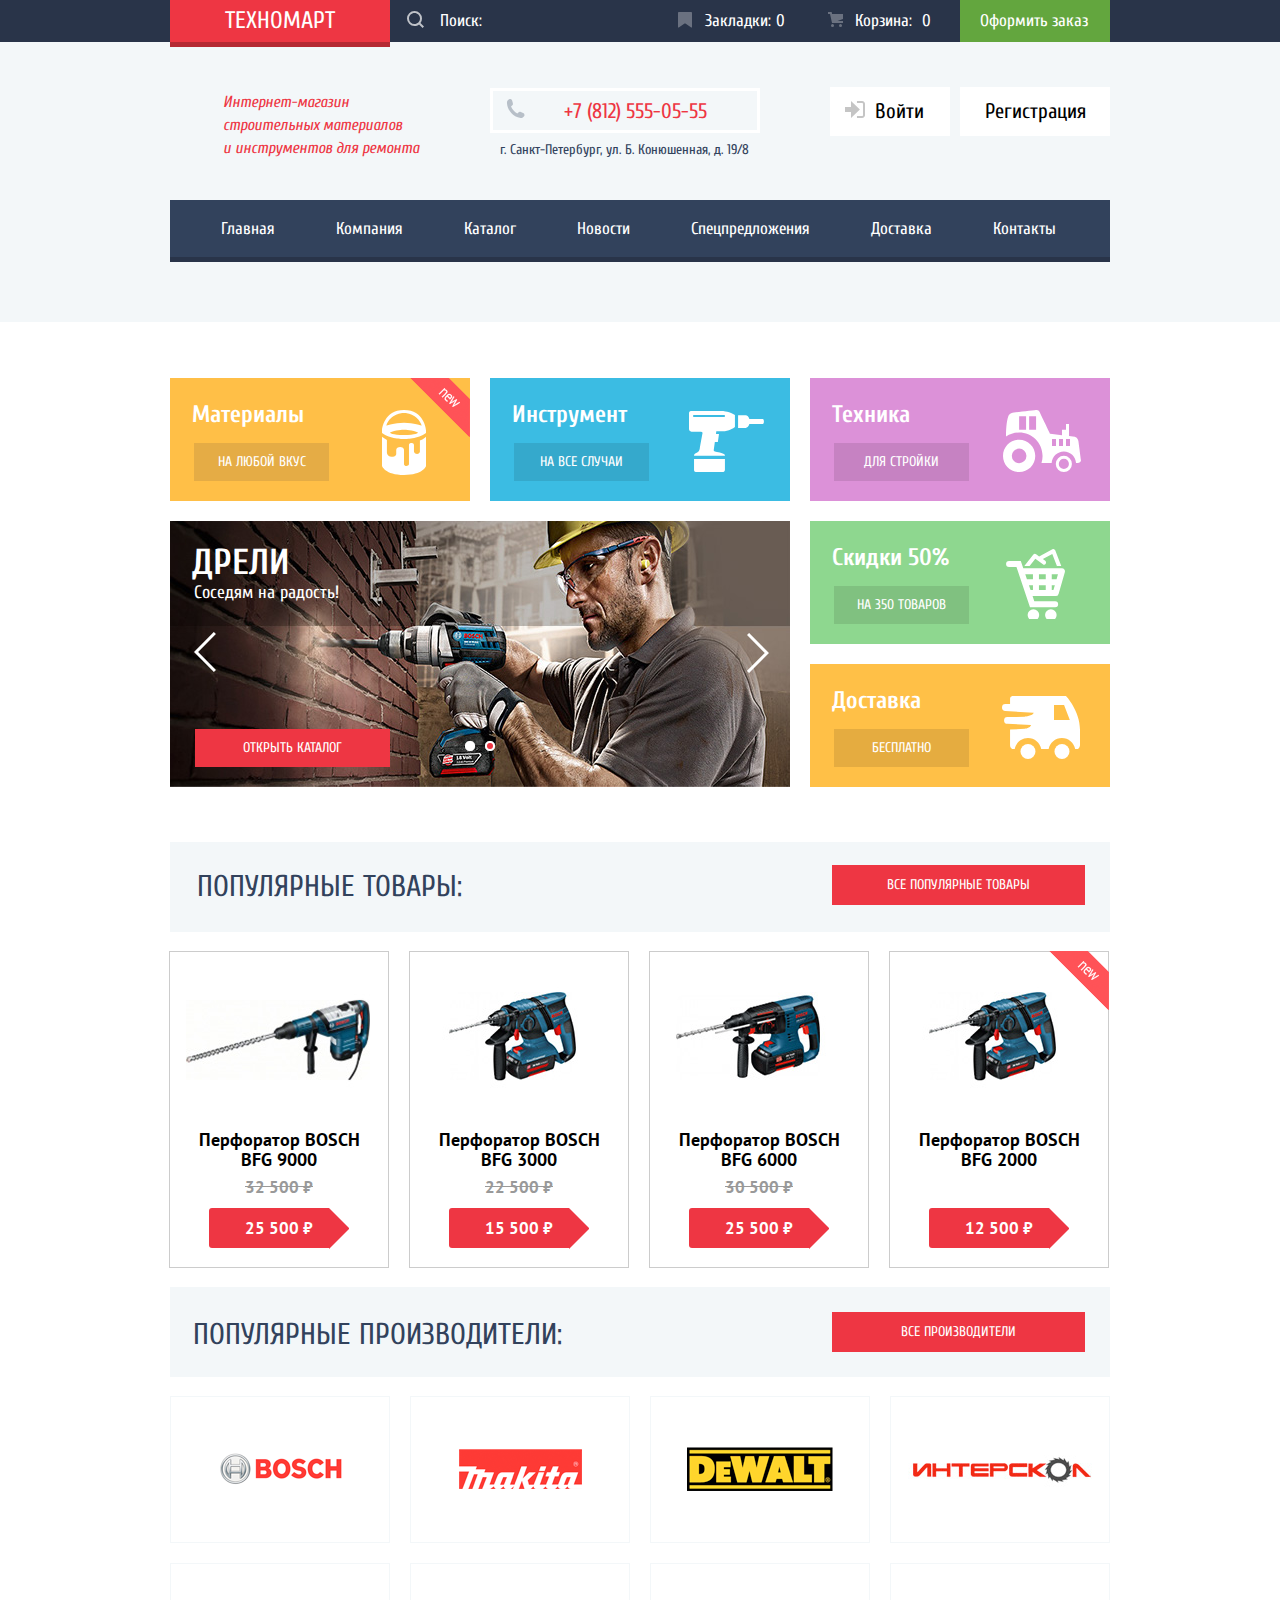
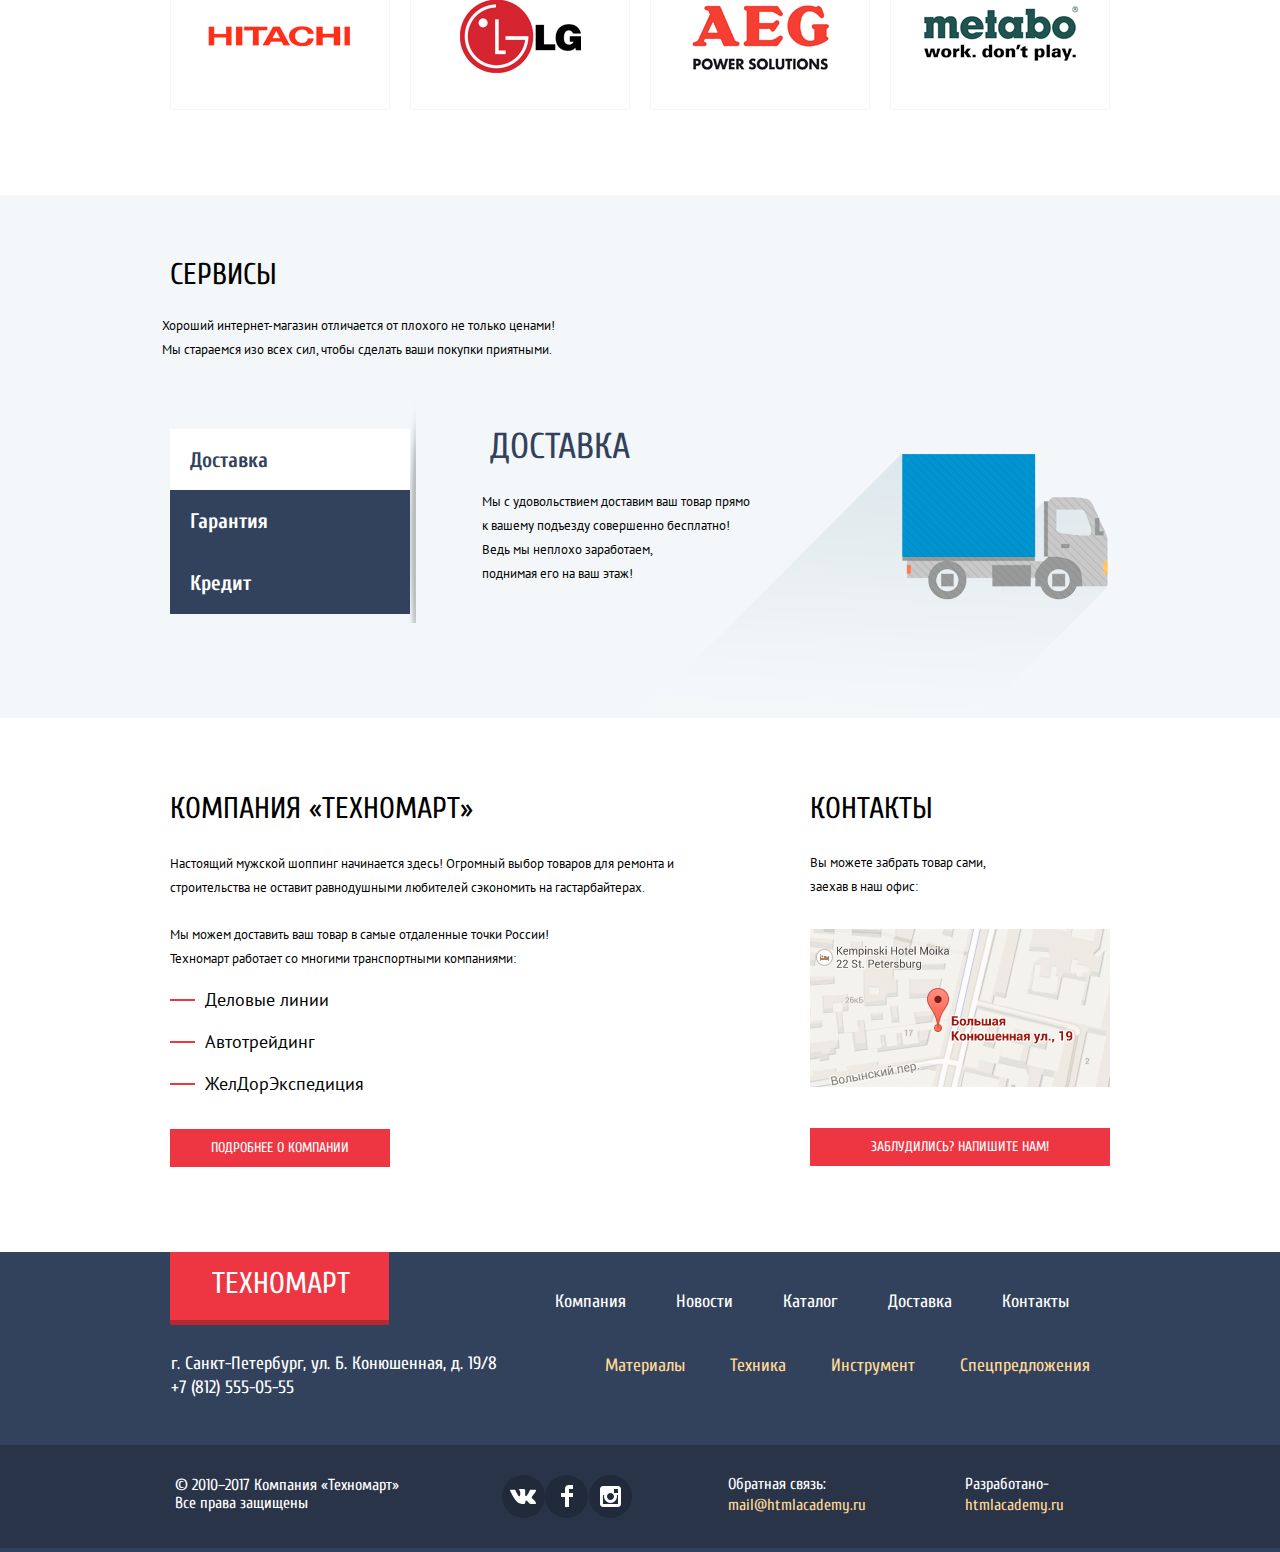
==== commit e2966d06: "Испрвления предзащиты" ====
--- a/index.html
+++ b/index.html
@@ -3,8 +3,7 @@
   <head>
     <meta charset="utf-8">
     <title>HTML Academy: Техномарт</title>
-    <link href="https://fonts.googleapis.com/css?family=PT+Sans:400,700&subset=cyrillic" rel="stylesheet" type="text/css">
-    <link href="https://fonts.googleapis.com/css?family=Cuprum:400,400i,700&subset=cyrillic" rel ="stylesheet" type="text/css">
+    <link href="https://fonts.googleapis.com/css?family=Cuprum:400,400i,700%7CPT+Sans:400,700&amp;subset=cyrillic" rel="stylesheet">
     <link href="css/normalize.css" rel="stylesheet" type="text/css">
     <link href="css/style.css" rel="stylesheet" type="text/css">
   </head>
@@ -13,15 +12,15 @@
       <div class="main-user-navigation">
         <div class="container main-user-navigation-wrapper">
           <a class="button-logo">Техномарт</a>
-            <form class="header-search" action="https://echo.htmlacademy.ru" method="post">
-              <input type="search" name="search" placeholder="Поиск:" autocomplete="off">
-              <button class="search-button" type="submit">
-                <span class="visually-hidden"> Найти</span>
-                <svg xmlns="http://www.w3.org/2000/svg" width="17" height="17" viewBox="0 0 17 17">
-                  <path fill="#ffffff" d="M17 15.586l-3.542-3.542A7.465 7.465 0 0 0 15 7.5 7.5 7.5 0 1 0 7.5 15c1.71 0 3.282-.579 4.544-1.542L15.586 17 17 15.586zM2 7.5C2 4.467 4.467 2 7.5 2 10.532 2 13 4.467 13 7.5c0 3.032-2.468 5.5-5.5 5.5A5.506 5.506 0 0 1 2 7.5z"/>
-                </svg>
-              </button>         
-            </form>
+          <form class="header-search" action="https://echo.htmlacademy.ru" method="post">
+            <input type="search" name="search" placeholder="Поиск:" autocomplete="off">
+            <button class="search-button" type="submit">
+              <span class="visually-hidden"> Найти</span>
+              <svg xmlns="http://www.w3.org/2000/svg" width="17" height="17" viewBox="0 0 17 17">
+                <path fill="#ffffff" d="M17 15.586l-3.542-3.542A7.465 7.465 0 0 0 15 7.5 7.5 7.5 0 1 0 7.5 15c1.71 0 3.282-.579 4.544-1.542L15.586 17 17 15.586zM2 7.5C2 4.467 4.467 2 7.5 2 10.532 2 13 4.467 13 7.5c0 3.032-2.468 5.5-5.5 5.5A5.506 5.506 0 0 1 2 7.5z"/>
+              </svg>
+            </button>         
+          </form>
           <ul class="user-navigation">
             <li><a class="bookmark" href="#">Закладки:<span>0</span></a></li>
             <li><a class="basket" href="#">Корзина:<span>0</span></a></li>
@@ -32,7 +31,9 @@
       <div class=" container main-navigation">
         <div class="wrapper">
           <p class="score-title">
-            Интернет-магазин строительных материалов<br> и инструментов для ремонта
+            Интернет-магазин 
+            строительных материалов 
+            и инструментов для ремонта
           </p>
           <div class="score-contacts">
             <p class="phone">
@@ -58,13 +59,13 @@
           </div>
         </div>
         <ul class="site-navigation">
-          <li><a>Главная</a></li>
+          <li><a class="index" href="index.html">Главная</a></li>
           <li><a href="#">Компания</a></li>
           <li><a href="catalog.html">Каталог</a></li>
           <li><a href="#">Новости</a></li>
           <li><a href="#">Спецпредложения</a></li>
           <li><a href="#">Доставка</a></li>
-          <li><a href="#">Контакты</a></li>
+          <li><a class="contact" href="#">Контакты</a></li>
         </ul>
       </div>
     </header>
@@ -101,16 +102,32 @@
                 <h3 class="slider title">Дрели</h3>
                 <p>Соседям на радость!</p>
                 <a class="button open" href="catalog.html">Открыть каталог</a>
-                <button class="slider-back">Назад</button>
-                <button class="slider-next">Вперед</button>
+                <button class="slider-back"><span class="visually-hidden">Назад</span>
+                  <svg xmlns="http://www.w3.org/2000/svg" width="22" height="40" viewBox="0 0 22 40">
+                    <path fill="#FFF" d="M2.098-.035L.009 2.064l17.789 17.883L-.048 37.886l2.089 2.099 19.935-20.038z"/>
+                  </svg>
+                </button>
+                <button class="slider-next"><span class="visually-hidden">Вперед</span>
+                  <svg xmlns="http://www.w3.org/2000/svg" width="22" height="40" viewBox="0 0 22 40">
+                    <path fill="#FFF" d="M19.83-.035l2.089 2.099L4.13 19.947l17.847 17.939-2.09 2.099L-.048 19.947z"/>
+                  </svg>
+                </button>
               </div>
               <div class="slider hidden">
                 <img class="slider picture"  src="img/img-2.jpg" width="620" height="266" alt="Перфораторы">
                 <h3 class="slider-second title">Перфораторы</h3>
                 <p>Настоящие мужские игрушки</p>
                 <a class="button catalog" href="catalog.html">Открыть каталог</a>
-                <button class="slider-back">Назад</button>
-                <button class="slider-next">Вперед</button>
+                <button class="slider-back"><span class="visually-hidden">Назад</span>
+                  <svg xmlns="http://www.w3.org/2000/svg" width="22" height="40" viewBox="0 0 22 40">
+                    <path fill="#FFF" d="M2.098-.035L.009 2.064l17.789 17.883L-.048 37.886l2.089 2.099 19.935-20.038z"/>
+                  </svg>
+                </button>
+                <button class="slider-next"><span class="visually-hidden">Вперед</span>
+                  <svg xmlns="http://www.w3.org/2000/svg" width="22" height="40" viewBox="0 0 22 40">
+                    <path fill="#FFF" d="M19.83-.035l2.089 2.099L4.13 19.947l17.847 17.939-2.09 2.099L-.048 19.947z"/>
+                  </svg>
+                </button>
               </div>
             </div>
         </section>
@@ -127,9 +144,9 @@
                   <a href="#" class="bookmark">В закладки</a>
               </div>
               <div class="image"><img width="218" height="168" src="img/produkt-3.jpg" alt="Перфоратор BOSCH BFG 9000"></div>
-              <div class="title">Перфоратор BOSCH BFG 9000</div>
-              <div class="discount">32 500 ₽</div>
-              <div class="price">25 500 ₽</div>
+              <h3 class="title">Перфоратор BOSCH BFG 9000</h3>
+              <p class="discount">32 500 ₽</p>
+              <p class="price">25 500 ₽</p>
             </div>
             <div class="catalog-item">
               <div class="actions">
@@ -137,9 +154,9 @@
                   <a href="#" class="bookmark">В закладки</a>
               </div>
               <div class="image"><img width="218" height="168" src="img/produkt-1.jpg" alt="Перфоратор BOSCH BFG 3000"></div>
-              <div class="title">Перфоратор BOSCH BFG 3000</div>
-              <div class="discount">22 500 ₽</div>
-              <div class="price">15 500 ₽</div>
+              <h3 class="title">Перфоратор BOSCH BFG 3000</h3>
+              <p class="discount">22 500 ₽</p>
+              <p class="price">15 500 ₽</p>
             </div>
             <div class="catalog-item">
               <div class="actions">
@@ -147,9 +164,9 @@
                   <a href="#" class="bookmark">В закладки</a>
               </div>
               <div class="image"><img width="218" height="168" src="img/produkt-2.jpg" alt="Перфоратор BOSCH BFG 6000"></div>
-              <div class="title">Перфоратор BOSCH BFG 6000</div>
-              <div class="discount">30 500 ₽</div>
-              <div class="price">25 500 ₽</div>
+              <h3 class="title">Перфоратор BOSCH BFG 6000</h3>
+              <p class="discount">30 500 ₽</p>
+              <p class="price">25 500 ₽</p>
             </div>
             <div class="catalog-item last">
               <div class="flag flag-new"><span class="visually-hidden">Новинка</span></div>
@@ -158,9 +175,9 @@
                   <a href="#" class="bookmark">В закладки</a>
               </div>
               <div class="image"><img width="218" height="168" src="img/produkt-1.jpg" alt="Перфоратор BOSCH BFG 2000"></div>
-              <div class="title">Перфоратор BOSCH BFG 2000</div>
-              <div class="discount"><span class="visually-hidden">30 500 ₽</span></div>
-              <div class="price">12 500 ₽</div>
+              <h3 class="title">Перфоратор BOSCH BFG 2000</h3>
+              <p class="discount"><span class="visually-hidden">30 500 ₽</span></p>
+              <p class="price">12 500 ₽</p>
             </div>
           </div>
         </section>
@@ -215,90 +232,75 @@
         </section>
       </div>
       <section class="slider-service">
-        <div class="container">
-          <ul class="service-items">
-            <li class="service-shop">
-              <h2 class="title-service">Сервисы</h2>
-              <p>Хороший интернет-магазин отличается от плохого не только ценами!<br>
-                  Мы стараемся изо всех сил, чтобы сделать ваши покупки приятными.
-              </p>
-            </li>
-            <li class="service-delivery active">
-              <div class="service-list">
-                <button class="active">Доставка</button>
-                <button class="average">Гарантия</button>
-                <button class="lower">Кредит</button>
-              </div>
-              <div class="service-text delivery">
-                <h3 class="title-delivery">Доставка</h3>
-                <p>Мы с удовольствием доставим ваш товар прямо<br>
-                  к вашему подъезду совершенно бесплатно!<br>
-                  Ведь мы неплохо заработаем,<br>
-                  поднимая его на ваш этаж!
-                </p>
-              </div>
-            </li>
-            <li class="service-guarantee">
-              <div class="service-list">
-                <button>Доставка</button>
-                <button class="active">Гарантия</button>
-                <button>Кредит</button>
-              </div>
-              <div class="service-text guarantee">
-                <h3 class="title-guarantee">Гарантия</h3>
-                <p>Если купленный у нас товар поломается или заискрит,<br>
-                  а также в случае пожара, спровоцированного его возгаранием,<br>  
-                  вы всегда можете быть уверены в нашей гарантии. Мы обменяем<br> сгоревший товар на новый.<br>
-                  Дом уж восстановите как-нибудь сами.
-                </p>
-              </div>
-            </li>
-            <li class="service-credit">
-              <div class="service-list">
-                <button>Доставка</button>
-                <button>Гарантия</button>
-                <button class="active">Кредит</button>
-              </div>
-              <div class="service-text credit">
-                <h3 class="title-credit">Кредит</h3>
-                <p>Залезть в долговую яму стало проще!<br>
-                    Кредитные консультанты придут вам на помощь.
-                </p>
-                <a class="button send" href="#">Отправить заявку</a>
-              </div>
-            </li>
-          </ul>
-        </div>
+        <ul class="container service-items">
+          <li class="service-shop">
+            <h2 class="title-service">Сервисы</h2>
+            <p>
+              Хороший интернет-магазин отличается от плохого не только ценами!
+              Мы стараемся изо всех сил, чтобы сделать ваши покупки приятными.
+            </p>
+          </li>
+          <li class="service-list">
+            <button class="delivery  active">Доставка</button>
+            <button class="guarantee">Гарантия</button>
+            <button class="credit">Кредит</button>
+          </li>
+          <li class="service-delivery">
+            <h3 class="title-delivery">Доставка</h3>
+            <p>
+              Мы с удовольствием доставим ваш товар прямо
+              к вашему подъезду совершенно бесплатно!
+              Ведь мы неплохо заработаем,
+              поднимая его на ваш этаж!
+            </p>
+          </li>
+          <li class="service-guarantee">
+            <h3 class="title-guarantee">Гарантия</h3>
+            <p>
+              Если купленный у нас товар поломается или заискрит,
+              а также в случае пожара, спровоцированного его возгаранием,  
+              вы всегда можете быть уверены в нашей гарантии. Мы обменяем 
+              сгоревший товар на новый.
+              Дом уж восстановите как-нибудь сами.
+            </p>
+          </li>
+          <li class="service-credit">
+            <h3 class="title-credit">Кредит</h3>
+            <p>
+              Залезть в долговую яму стало проще!
+              Кредитные консультанты придут вам на помощь.
+            </p>
+            <a class="button send" href="#">Отправить заявку</a>
+          </li>
+        </ul>
       </section>
-      <div class="container">
-        <div class="index-columns">
+        <div class="container index-columns">
           <section class="details">
-            <div class="details-wrapper">
-              <h2 class="title">Компания «Техномарт»</h2>
-              <p class="preview">
-                Настоящий мужской шоппинг начинается здесь! Огромный выбор товаров для ремонта и строительства не оставит равнодушными любителей сэкономить на гастарбайтерах.
-              </p>
-              <p class="details-post">Мы можем доставить ваш товар в самые отдаленные точки России!<br> Техномарт работает со многими транспортными компаниями:
-              </p>
-              <ul class="details-item">
-                <li>Деловые линии</li>
-                <li>Автотрейдинг</li>
-                <li>ЖелДорЭкспедиция</li>
-              </ul>
+            <h2 class="title">Компания «Техномарт»</h2>
+            <p class="preview">
+              Настоящий мужской шоппинг начинается здесь! Огромный выбор товаров для ремонта и 
+              строительства не оставит равнодушными любителей сэкономить на гастарбайтерах.
+            </p>
+            <p class="details-post">
+              Мы можем доставить ваш товар в самые отдаленные точки России! 
+              Техномарт работает со многими транспортными компаниями:
+            </p>
+            <div class="details-item">
+              <p>Деловые линии</p>
+              <p>Автотрейдинг</p>
+              <p>ЖелДорЭкспедиция</p>
             </div>
             <a class="button company" href="#">Подробнее о компании</a>
           </section>
-
           <section class="contacts">
-            <div class="contacts-wrapper">
-              <h2 class="title">Контакты</h2>
-              <p class="contacts-post">Вы можете забрать товар сами,<br> заехав в наш офис:</p>
-              <div class="map">
-                <a href="#">
-                  <img src="img/map-small.png" width="300" height="158" alt="Карта">
-                </a>
-              </div>
-            </div>
+            <h2 class="title">Контакты</h2>
+            <p class="contacts-post">
+              Вы можете забрать товар сами, 
+              заехав в наш офис:
+            </p>
+            <a class="map" href="#">
+              <img src="img/map-small.png" width="300" height="158" alt="Карта">
+            </a>
             <a class="button map" href="#">Заблудились? Напишите нам!</a>
           </section>
         </div>
@@ -315,37 +317,34 @@
     </main>
 
     <footer class="main-footer">
-      <div class="container">
-        <div class="footer-navigation">
-          <div class="footer-wrapper">
-            <a class="button-logo footer">Техномарт</a>
-            <ul class="footer-site-navigation">
-              <li><a href="#">Компания</a></li>
-              <li><a href="#">Новости</a></li>
-              <li><a href="catalog.html">Каталог</a></li>
-              <li><a href="#">Доставка</a></li>
-              <li><a href="#">Контакты</a></li>
-            </ul>
-          </div>
-          <div class="footer-wrapper">
-            <p class="footer-contacts">
-              г. Санкт-Петербург, ул. Б. Конюшенная, д. 19/8<br>
-              +7 (812) 555-05-55
-            </p>
-            <ul class="footer-catalog-navigation">
-              <li><a href="#">Материалы</a></li>
-              <li><a href="#">Техника</a></li>
-              <li><a href="#">Инструмент</a></li>
-              <li><a href="#">Спецпредложения</a></li>
-            </ul>
-          </div>
+      <div class="container footer-navigation">
+        <div class="footer-wrapper">
+          <a class="button-logo footer">Техномарт</a>
+          <ul class="footer-site-navigation">
+            <li><a href="#">Компания</a></li>
+            <li><a href="#">Новости</a></li>
+            <li><a href="catalog.html">Каталог</a></li>
+            <li><a href="#">Доставка</a></li>
+            <li><a href="#">Контакты</a></li>
+          </ul>
+        </div>
+        <div class="footer-wrapper">
+          <p class="footer-contacts">
+            г. Санкт-Петербург, ул. Б. Конюшенная, д. 19/8
+            +7 (812) 555-05-55
+          </p>
+          <ul class="footer-catalog-navigation">
+            <li><a href="#">Материалы</a></li>
+            <li><a href="#">Техника</a></li>
+            <li><a href="#">Инструмент</a></li>
+            <li><a href="#">Спецпредложения</a></li>
+          </ul>
         </div>
       </div>
       <div class="footer-item">
-        <div class="container">
-          <div class="footer-index-columns">
+          <div class="container footer-index-columns">
             <div class="footer-copyright">
-              <p>© 2010–2017 Компания «Техномарт»<br>
+              <p>© 2010–2017 Компания «Техномарт»
                 Все права защищены
               </p>
             </div>
@@ -378,7 +377,6 @@
             </div>
           </div>
         </div>
-      </div>
     </footer>
     <div class="container">
       <section class="modal write-us">
--- a/css/style.css
+++ b/css/style.css
@@ -1,11 +1,12 @@
 body {
+  min-width: 960px;
   margin: 0;
   padding: 0;
   font-family: "PT Sans", Arial, sans-serif;
   font-size: 13px;
   line-height: 24px;
   color: #000;
-  font-weight: 400;
+  font-weight: normal;
   font-style: normal;
   background-color: #fff;
 }
@@ -22,7 +23,7 @@
 
 .button {
   font-family: "Cuprum", Arial, sans-serif;
-  font-weight: 400;
+  font-weight: normal;
   font-style: normal;
   font-size: 14px;
   line-height: 18px;
@@ -50,16 +51,20 @@
   border: 0;
   padding: 0;
   white-space: nowrap;
+  -webkit-clip-path: inset(100%);
   clip-path: inset(100%);
   clip: rect(0 0 0 0);
   overflow: hidden;
 }
 
 .main-header {
-  display: flex;
+  display: -webkit-box;
+  display: -ms-flexbox;
+  display: flex;
+  -ms-flex-wrap: wrap;
   flex-wrap: wrap;
   font-family: "Cuprum", Arial, sans-serif;
-  font-weight: 400;
+  font-weight: normal;
   font-style: normal;
   background-color: rgb(243, 247, 249);
   width: 100%;
@@ -78,7 +83,11 @@
 }
 
 .main-user-navigation-wrapper {
-  display: flex;
+  display: -webkit-box;
+  display: -ms-flexbox;
+  display: flex;
+  -webkit-box-pack: justify;
+  -ms-flex-pack: justify;
   justify-content: space-between;
 }
 
@@ -94,6 +103,7 @@
   line-height: 24px;
   color: #fff;
   background-color: rgb(238, 54, 67);
+  -webkit-box-shadow: 0 5px 0 rgb(181, 41, 51);
   box-shadow: 0 5px 0 rgb(181, 41, 51);
   vertical-align: middle;
   text-transform: uppercase;
@@ -146,11 +156,41 @@
   opacity: 0.7;
 }
 
+input[type="search"]::-webkit-input-placeholder {
+  color: #fff;
+  opacity: 1;
+}
+
+input[type="search"]::-ms-input-placeholder {
+  color: #fff;
+  opacity: 1;
+}
+
+input[type="search"]:-ms-input-placeholder {
+  color: #fff;
+  opacity: 1;
+}
+
 input[type="search"]::placeholder {
   color: #fff;
   opacity: 1;
 }
 
+input[type="search"]:focus::-webkit-input-placeholder {
+  color: #000;
+  opacity: 1;
+}
+
+input[type="search"]:focus::-ms-input-placeholder {
+  color: #000;
+  opacity: 1;
+}
+
+input[type="search"]:focus:-ms-input-placeholder {
+  color: #000;
+  opacity: 1;
+}
+
 input[type="search"]:focus::placeholder {
   color: #000;
   opacity: 1;
@@ -175,7 +215,11 @@
 }
 
 .user-navigation {
-  display: flex;
+  display: -webkit-box;
+  display: -ms-flexbox;
+  display: flex;
+  -webkit-box-pack: justify;
+  -ms-flex-pack: justify;
   justify-content: space-between;
   width: 450px;
   margin: 0;
@@ -250,32 +294,46 @@
   background-color: rgb(238, 54, 67);
 }
 
-.user-navigation .main-basket::after {
-  content: "10";
+.user-navigation .main-basket:hover,
+.user-navigation .main-basket:focus {
+  background-color: rgb(202, 44, 55);
+}
+
+.user-navigation .main-basket:active {
+  background-color: rgb(186, 39, 50);
 }
 
 .user-navigation .checkout {
   width: 130px;
   padding-left: 20px;
+  color: #fff;
   background-color: rgb(99, 166, 62);
 }
 
 .user-navigation .checkout:hover,
 .user-navigation .checkout:focus {
+  color: #fff;
   background-color: rgb(95, 187, 45);
 }
 
 .user-navigation .checkout:active {
-  opacity: 0.4;
+  background-color: rgb(81, 133, 52);
+  color: rgba(255, 255, 255, 0.5);
 }
 
 .main-navigation {
-  display: flex;
+  display: -webkit-box;
+  display: -ms-flexbox;
+  display: flex;
+  -ms-flex-wrap: wrap;
   flex-wrap: wrap;
 }
 
 .wrapper {
-  display: flex;
+  display: -webkit-box;
+  display: -ms-flexbox;
+  display: flex;
+  -ms-flex-wrap: wrap;
   flex-wrap: wrap;
   margin: 0;
   padding: 0;
@@ -285,23 +343,24 @@
 }
 
 .score-title {
-  width: 210px;
-  padding: 21px 20px;
-  padding-left: 50px;
+  width: 200px;
+  margin-left: 5px;
+  margin-right: 70px;
   font-size: 16px;
   line-height: 23px;
   color: rgb(238, 54, 67);
   font-style: italic;
+  white-space: pre;
 }
 
 .score-contacts {
   width: 270px;
-  margin-top: 13px;
-  margin-left: 40px;
+  margin-top: 15px;
+  margin-left: 45px;
 }
 
 .phone {
-  padding: 10px 0;
+  padding: 8px 0;
   font-size: 21px;
   line-height: 21px;
   color: rgb(238, 54, 67);
@@ -324,8 +383,13 @@
 }
 
 .wrapper .user {
-  display: flex;
-  flex-wrap: wrap;
+  display: -webkit-box;
+  display: -ms-flexbox;
+  display: flex;
+  -ms-flex-wrap: wrap;
+  flex-wrap: wrap;
+  -webkit-box-pack: justify;
+  -ms-flex-pack: justify;
   justify-content: space-between;
   width: 280px;
   height: 45px;
@@ -362,93 +426,68 @@
 
 .entrance:hover path,
 .entrance:focus path {
-  fill: #000;
+  fill: #32425c;
 }
 
 .user a:active {
-  color: rgba(0, 0, 0, 0.7);
+  color: rgba(0, 0, 0, 0.3);
 }
 
 .entrance:active path {
   fill: #c5c5c5;
 }
 
-.user-login {
+.profile-wrapper {
+  display: -webkit-box;
+  display: -ms-flexbox;
+  display: flex;
   width: 300px;
-  padding: 10px 0;
+  height: 45px;
+  margin-left: -20px;
+}
+
+.profile-wrapper a {
+  font-size: 21px;
+  line-height: 21px;
+  color: #000;
+  background-color: #fff;
 }
 
 .profile {
-  position: relative;
-  width: 300px;
-  padding: 10px 0;
-  padding-left: 44px;
-  padding-right: 68px;
-}
-
-.icon-profile {
-  position: absolute;
-  top: 12px;
-  left: 12px;
-  width: 20px;
-  height: 18px;
+  width: 265px;
+  padding: 11px 0;
+  padding-right: 25px;
+}
+
+.profile span {
+  padding-left: 15px;
+  padding-right: 6px;
 }
 
 .output-profile {
-  position: absolute;
-  top: 12px;
-  right: 12px;
-  width: 21px;
-  height: 17px;
-}
-
-.icon-profile:hover path,
-.icon-profile:focus path,
-.output-profile:hover path,
-.output-profile:focus path {
+  padding: 11px 10px;
+}
+
+.profile-wrapper a:active {
+  color: rgba(0, 0, 0, 0.3);
+}
+
+.profile-wrapper a:hover path,
+.profile-wrapper a:focus path {
   fill: #000;
 }
 
-.profile:hover,
-.profile:focus {
-  color: #000;
+.profile-wrapper a:active path {
+  fill: #c5c5c5;
 }
 
 .orders {
-  position: relative;
   width: 240px;
-  padding: 10px 0;
-}
-
-.main-orders {
-  position: absolute;
-  top: 0;
-  left: 15px;
-  width: 77px;
-}
-
-.main-orders a {
-  position: relative;
-}
-
-.main-orders a::after {
-  content: "";
-  position: absolute;
-  top: 5px;
-  left: 90px;
-  width: 4px;
-  height: 5px;
-  background: url("../img/point.png") no-repeat 0 0;
-}
-
-.user-cab {
-  position: absolute;
-  top: 0;
-  left: 123px;
-  width: 105px;
-}
-
-.orders a {
+  height: 24px;
+  padding-top: 5px;
+}
+
+.user .orders a {
   font-size: 16px;
   line-height: 18px;
   text-decoration: underline;
@@ -456,34 +495,60 @@
   background-color: rgb(243, 247, 249);
 }
 
+.main-orders {
+  position: relative;
+}
+
+.main-orders::after {
+  content: "";
+  position: absolute;
+  top: 6px;
+  left: 86px;
+  width: 4px;
+  height: 5px;
+  background: url("../img/point.png") no-repeat 0 0;
+}
+
+.user-cab {
+  padding-left: 25px;
+}
+
 .orders a:hover,
 .orders a:focus {
   color: rgb(238, 54, 67);
 }
 
 .orders a:active {
-  color: rgb(50, 66, 92);
-  opacity: 0.7;
+  color: rgba(50, 66, 92, 0.3);
 }
 
 .site-navigation {
-  display: flex;
-  justify-content: space-between;
+  display: -webkit-box;
+  display: -ms-flexbox;
+  display: flex;
+  -ms-flex-wrap: wrap;
+  -o-flex-wrap: wrap;
+  flex-wrap: wrap;
   width: 940px;
-  padding: 0 13px;
   margin-bottom: 65px;
   background-color: rgb(50, 66, 92);
+  -webkit-box-shadow: 0 5px 0 rgb(41, 52, 73);
   box-shadow: 0 5px 0 rgb(41, 52, 73);
+  vertical-align: middle;
 }
 
 .site-navigation a {
   display: block;
-  padding: 21px 30px;
+  padding: 20px 30.5px;
   font-size: 17px;
   line-height: 17px;
   color: #fff;
 }
 
+.site-navigation .index {
+  padding-left: 11px;
+}
+
 .site-navigation a:hover,
 .site-navigation a:focus {
   background-color: rgb(41, 52, 73);
@@ -503,8 +568,13 @@
 }
 
 .breadcrumbs {
-  display: flex;
+  display: -webkit-box;
+  display: -ms-flexbox;
+  display: flex;
+  -webkit-box-pack: start;
+  -ms-flex-pack: start;
   justify-content: flex-start;
+  -ms-flex-wrap: wrap;
   flex-wrap: wrap;
   width: 940px;
   margin: 0 auto;
@@ -532,7 +602,7 @@
   padding-left: 28px;
   margin-bottom: 18px;
   font-family: "Cuprum", Arial, sans-serif;
-  font-weight: 400;
+  font-weight: normal;
   font-style: normal;
   font-size: 30px;
   line-height: 30px;
@@ -542,7 +612,11 @@
 }
 
 .catalog-item-columns {
-  display: flex;
+  display: -webkit-box;
+  display: -ms-flexbox;
+  display: flex;
+  -webkit-box-pack: justify;
+  -ms-flex-pack: justify;
   justify-content: space-between;
   margin: 0;
   padding: 0;
@@ -555,18 +629,21 @@
 }
 
 .catalog-items {
-  display: flex;
-  flex-wrap: wrap;
-  width: 100%;
-  margin: 0;
-  padding: 0;
+  display: -webkit-box;
+  display: -ms-flexbox;
+  display: flex;
+  -ms-flex-wrap: wrap;
+  flex-wrap: wrap;
+  width: 940px;
+  margin: -1px;
+  padding: -1px;
   background-color: #fff;
 }
 
 .catalog-items.inner {
   width: 700px;
-  margin: 0;
-  padding: 0;
+  margin: -1px;
+  padding: -1px;
   margin-top: 20px;
 }
 
@@ -626,10 +703,10 @@
   border: 3px solid #63a63e;
   border-bottom-color: #367315;
   background-color: #63a63e;
-  color: white;
+  color: #fff;
   font-size: 14px;
   font-weight: normal;
-  font-family: "Cuprum", sans-serif;
+  font-family: "Cuprum", Arial, sans-serif;
   line-height: 18px;
   text-decoration: none;
   text-transform: uppercase;
@@ -666,7 +743,7 @@
   margin-bottom: 15px;
   font-size: 18px;
   line-height: 20px;
-  font-weight: 700;
+  font-weight: bold;
 }
 
 .catalog-item .discount {
@@ -675,7 +752,7 @@
   margin-bottom: 10px;
   font-size: 17px;
   line-height: 18px;
-  font-weight: 700;
+  font-weight: bold;
   color: #999;
   text-decoration: line-through;
 }
@@ -688,7 +765,7 @@
   padding: 11px 30px;
   font-size: 17px;
   line-height: 18px;
-  font-weight: 700;
+  font-weight: bold;
   color: white;
   background: #ee3643;
   border-radius: 3px;
@@ -700,13 +777,17 @@
   top: 0;
   right: -20px;
   width: 0;
-  height: 0;
+  height: 1px;
   border: 20px solid white;
   border-left-color: #ee3643;
 }
 
 .sort {
-  display: flex;
+  display: -webkit-box;
+  display: -ms-flexbox;
+  display: flex;
+  -webkit-box-pack: justify;
+  -ms-flex-pack: justify;
   justify-content: space-between;
   margin: 0 auto;
   padding: 0;
@@ -729,7 +810,11 @@
 }
 
 .sort-wrapper {
-  display: flex;
+  display: -webkit-box;
+  display: -ms-flexbox;
+  display: flex;
+  -webkit-box-pack: justify;
+  -ms-flex-pack: justify;
   justify-content: space-between;
   position: relative;
   width: 700px;
@@ -744,7 +829,10 @@
 }
 
 .sort-items {
-  display: flex;
+  display: -webkit-box;
+  display: -ms-flexbox;
+  display: flex;
+  -ms-flex-wrap: wrap;
   flex-wrap: wrap;
   width: 355px;
   margin: 0;
@@ -757,7 +845,9 @@
   color: rgba(0, 0, 0, 0.7);
   text-transform: uppercase;
   text-decoration: underline;
+  -webkit-text-decoration-color: rgb(238, 54, 67);
   text-decoration-color: rgb(238, 54, 67);
+  -webkit-text-decoration-style: dotted;
   text-decoration-style: dotted;
 }
 
@@ -793,7 +883,10 @@
 }
 
 .button-wrapper {
-  display: flex;
+  display: -webkit-box;
+  display: -ms-flexbox;
+  display: flex;
+  -ms-flex-pack: distribute;
   justify-content: space-around;
   width: 75px;
   padding: 3px 5px;
@@ -821,9 +914,8 @@
   border-bottom: 1px solid #c5c5c5;
 }
 
-.filters legend,
-.filters h3 {
-  font-weight: 700;
+.filters legend {
+  font-weight: bold;
   font-style: normal;
   font-size: 17px;
   line-height: 30px;
@@ -871,6 +963,7 @@
   padding: 0;
   border: 8px solid #fff;
   background-color: #ababab;
+  -webkit-box-shadow: 0 2px 1px 0 #cfcfcf;
   box-shadow: 0 2px 1px 0 #cfcfcf;
   border-radius: 50%;
   cursor: pointer;
@@ -885,7 +978,11 @@
 }
 
 .price-controls {
-  display: flex;
+  display: -webkit-box;
+  display: -ms-flexbox;
+  display: flex;
+  -webkit-box-pack: justify;
+  -ms-flex-pack: justify;
   justify-content: space-between;
   margin-top: -5px;
   font-size: 0;
@@ -924,93 +1021,90 @@
   position: relative;
   display: block;
   cursor: pointer;
+  -webkit-user-select: none;
+  -moz-user-select: none;
+  -ms-user-select: none;
   user-select: none;
 }
 
 .filter-input-checkbox + label::before {
   content: "";
   position: absolute;
-  left: -36px;
-  top: 2px;
+  top: 0;
+  left: -38px;
   width: 27px;
   height: 23px;
-  background-image: url("../img/checkbox-off.svg");
-  background-repeat: no-repeat;
-  background-position: 0 0;
-}
-
-.filter-input-checkbox + label:hover::before,
-.filter-input-checkbox + label:focus::before {
   background-image: url("../img/checkbox-off-off.svg");
   background-repeat: no-repeat;
   background-position: 0 0;
-}
-
-.filter-input-checkbox:disabled + label::before,
-.filter-input-checkbox:disabled + label::after {
+  opacity: 0.8;
+}
+
+.filter-input-checkbox + label:hover::before,
+.filter-input-checkbox + label:focus::before {
+  opacity: 1;
+}
+
+.filter-input-checkbox:disabled + label::before {
   opacity: 0.7;
 }
 
-.filter-input-checkbox:checked + label::after {
+.filter-input-checkbox:checked + label::before {
   content: "";
   position: absolute;
-  top: 4px;
+  top: 0;
   left: -38px;
   width: 23px;
   height: 23px;
-  background-image: url("../img/checkbox-on.svg");
-  background-repeat: no-repeat;
-  background-position: 0 0;
-}
-
-.filter-input-checkbox:checked + label:hover::after,
-.filter-input-checkbox:checked + label:focus::after {
   background-image: url("../img/checkbox-on-on.svg");
   background-repeat: no-repeat;
   background-position: 0 0;
+  opacity: 0.8;
+}
+
+.filter-input-checkbox:checked + label:hover::before,
+.filter-input-checkbox:checked + label:focus::before {
+  opacity: 1;
 }
 
 .filter-input-radio + label::before {
-  content: "";
-  position: absolute;
-  left: -34px;
-  top: 0;
-  width: 25px;
-  height: 25px;
-  background-image: url("../img/radio-off.svg");
-  background-repeat: no-repeat;
-  background-position: 0 0;
-}
-
-.filter-input-radio + label:hover::before,
-.filter-input-radio + label:focus::before {
-  background-image: url("../img/radio-off-off.svg");
-  background-repeat: no-repeat;
-  background-position: 0 0;
-}
-
-.filter-input-radio:disabled + label::after,
-.filter-input-radio:disabled + label::before {
-  opacity: 0.7;
-}
-
-.filter-input-radio:checked + label::after {
   content: "";
   position: absolute;
   top: 0;
   left: -34px;
   width: 25px;
   height: 25px;
-  background-image: url("../img/radio-on.svg");
+  background-image: url("../img/radio-off-off.svg");
   background-repeat: no-repeat;
   background-position: 0 0;
-}
-
-.filter-input-radio:checked + label:hover::after,
-.filter-input-radio:checked + label:focus::after {
+  opacity: 0.8;
+}
+
+.filter-input-radio + label:hover::before,
+.filter-input-radio + label:focus::before {
+  opacity: 1;
+}
+
+.filter-input-radio:disabled + label::before {
+  opacity: 0.7;
+}
+
+.filter-input-radio:checked + label::before {
+  content: "";
+  position: absolute;
+  top: 0;
+  left: -34px;
+  width: 25px;
+  height: 25px;
   background-image: url("../img/radio-on-on.svg");
   background-repeat: no-repeat;
   background-position: 0 0;
+  opacity: 0.8;
+}
+
+.filter-input-radio:checked + label:hover::before,
+.filter-input-radio:checked + label:focus::before {
+  opacity: 1;
 }
 
 .checkbox,
@@ -1036,10 +1130,13 @@
 }
 
 .avantages {
-  display: flex;
+  display: -webkit-box;
+  display: -ms-flexbox;
+  display: flex;
+  -ms-flex-wrap: wrap;
   flex-wrap: wrap;
   margin: 0;
-  margin-top: 54px;
+  margin-top: 56px;
   margin-bottom: 55px;
   padding: 0;
 }
@@ -1048,7 +1145,7 @@
   position: relative;
   display: inline-block;
   font-family: "Cuprum", Arial, sans-serif;
-  font-weight: 400;
+  font-weight: normal;
   font-style: normal;
   color: #fff;
   width: 300px;
@@ -1058,7 +1155,7 @@
   display: block;
   font-size: 24px;
   line-height: 30px;
-  font-weight: 700;
+  font-weight: bold;
   margin-top: 22px;
   margin-left: 22px;
 }
@@ -1085,6 +1182,8 @@
   height: 123px;
   margin: 0;
   background-color: rgb(255, 191, 71);
+  -webkit-box-ordinal-group: 2;
+  -ms-flex-order: 1;
   order: 1;
 }
 
@@ -1123,6 +1222,8 @@
   height: 123px;
   margin-left: 20px;
   background-color: rgb(59, 188, 227);
+  -webkit-box-ordinal-group: 3;
+  -ms-flex-order: 2;
   order: 2;
 }
 
@@ -1146,6 +1247,8 @@
   height: 123px;
   margin-left: 20px;
   background-color: rgb(220, 145, 216);
+  -webkit-box-ordinal-group: 4;
+  -ms-flex-order: 3;
   order: 3;
 }
 
@@ -1166,11 +1269,18 @@
 }
 
 .category-wrapper {
-  display: flex;
+  display: -webkit-box;
+  display: -ms-flexbox;
+  display: flex;
+  -webkit-box-orient: vertical;
+  -webkit-box-direction: normal;
+  -ms-flex-direction: column;
   flex-direction: column;
   width: 300px;
   margin-top: 20px;
   margin-left: 20px;
+  -webkit-box-ordinal-group: 6;
+  -ms-flex-order: 5;
   order: 5;
 }
 
@@ -1219,15 +1329,20 @@
 }
 
 .slider-content {
-  display: flex;
+  display: -webkit-box;
+  display: -ms-flexbox;
+  display: flex;
+  -ms-flex-wrap: wrap;
   flex-wrap: wrap;
   width: 620px;
   height: 266px;
   margin-top: 20px;
   font-family: "Cuprum", Arial, sans-serif;
-  font-weight: 400;
+  font-weight: normal;
   font-style: normal;
   color: #fff;
+  -webkit-box-ordinal-group: 5;
+  -ms-flex-order: 4;
   order: 4;
 }
 
@@ -1235,13 +1350,13 @@
   position: relative;
 }
 
-.slider.visually h3 {
+.slider-content h3 {
   position: absolute;
   top: -12px;
   left: 22px;
   font-size: 36px;
   line-height: 36px;
-  font-weight: 700;
+  font-weight: bold;
   text-transform: uppercase;
 }
 
@@ -1314,42 +1429,24 @@
   padding: 10px 0;
 }
 
-.slider-next::before {
-  content: "";
-  position: absolute;
-  bottom: 0;
-  left: 5px;
-  width: 20px;
-  height: 40px;
-  background: url("../img/icon-left.svg") no-repeat 0 0;
-}
-
-.slider-back::before {
-  content: "";
-  position: absolute;
-  bottom: 0;
-  right: 5px;
-  width: 20px;
-  height: 40px;
-  background: url("../img/icon-right.svg") no-repeat 0 0;
-}
-
-.slider.visually .slider-back {
-  position: absolute;
-  bottom: 110px;
-  right: 20px;
+.slider-back {
+  position: absolute;
+  bottom: 109px;
+  right: 15px;
   border: 0;
   color: rgba(0, 0, 0, 0);
   background-color: rgba(0, 0, 0, 0);
-}
-
-.slider.visually .slider-next {
+  cursor: pointer;
+}
+
+.slider-next {
   position: absolute;
   bottom: 110px;
-  left: 20px;
+  left: 18px;
   border: 0;
   color: rgba(0, 0, 0, 0);
   background-color: rgba(0, 0, 0, 0);
+  cursor: pointer;
 }
 
 .slider.hidden {
@@ -1358,7 +1455,10 @@
 
 .popular-goods,
 .brands {
-  display: flex;
+  display: -webkit-box;
+  display: -ms-flexbox;
+  display: flex;
+  -ms-flex-wrap: wrap;
   flex-wrap: wrap;
 }
 
@@ -1375,23 +1475,38 @@
 .popular-items h2,
 .popular-brands h2 {
   font-family: "Cuprum", Arial, sans-serif;
-  font-weight: 400;
+  font-weight: normal;
   font-style: normal;
   font-size: 30px;
   line-height: 30px;
   color: rgb(50, 66, 92);
   background-color: rgb(243, 247, 249);
   text-transform: uppercase;
+}
+
+.popular-items h2 {
   margin-top: 30px;
-  margin-left: 32px;
-}
-
-.popular-items a,
+  margin-left: 27px;
+}
+
+.popular-brands h2 {
+  margin-top: 33px;
+  margin-left: 23px;
+}
+
+.popular-items a {
+  position: absolute;
+  width: 253px;
+  bottom: 27px;
+  right: 25px;
+  text-align: center;
+}
+
 .popular-brands a {
   position: absolute;
-  width: 255px;
+  width: 253px;
   bottom: 25px;
-  right: 20px;
+  right: 25px;
   text-align: center;
 }
 
@@ -1402,9 +1517,13 @@
 }
 
 .brands-list {
-  display: flex;
-  flex-wrap: wrap;
-  margin-bottom: 65px;
+  display: -webkit-box;
+  display: -ms-flexbox;
+  display: flex;
+  -ms-flex-wrap: wrap;
+  flex-wrap: wrap;
+  margin-top: -1px;
+  margin-bottom: 85px;
   padding: 0;
 }
 
@@ -1422,10 +1541,12 @@
 .catalog-item:hover,
 .catalog-item:focus,
 .brands-item:focus {
+  -webkit-box-shadow: 10px 0 25px 0 rgba(41, 52, 73, 0.5);
   box-shadow: 10px 0 25px 0 rgba(41, 52, 73, 0.5);
 }
 
 .brands-item:active {
+  -webkit-box-shadow: 4px 0 10px 0 rgba(41, 52, 73, 0.5);
   box-shadow: 4px 0 10px 0 rgba(41, 52, 73, 0.5);
 }
 
@@ -1489,7 +1610,7 @@
 }
 
 .brands-item.metabo img {
-  padding: 38px 8px;
+  padding: 35px 8px;
 }
 
 .filter-price {
@@ -1498,8 +1619,16 @@
 }
 
 .pagination-list {
-  display: flex;
-  flex-wrap: wrap;
+  display: -webkit-box;
+  display: -ms-flexbox;
+  display: flex;
+  -ms-flex-wrap: wrap;
+  flex-wrap: wrap;
+  font-family: "Cuprum", Arial, sans-serif;
+  font-weight: normal;
+  font-style: normal;
+  font-size: 13px;
+  line-height: 18px;
   padding: 0;
   margin: 0;
   margin-top: 30px;
@@ -1511,8 +1640,6 @@
 
 .pagination-item {
   margin-right: 9px;
-  font-size: 13px;
-  line-height: 18px;
   color: #000;
   border: 1px solid rgb(229, 229, 229);
 }
@@ -1550,41 +1677,50 @@
 
 .slider-service {
   background-color: rgb(243, 247, 249);
-  margin: 0;
-  padding: 0;
-  padding-top: 50px;
-  padding-bottom: 58px;
+  padding-top: 40px;
+  padding-bottom: 95px;
 }
 
 .service-items {
-  display: flex;
+  display: -webkit-box;
+  display: -ms-flexbox;
+  display: flex;
+  -webkit-box-pack: justify;
+  -ms-flex-pack: justify;
   justify-content: space-between;
-  flex-wrap: wrap;
+  -ms-flex-wrap: wrap;
+  flex-wrap: wrap;
+  width: 940px;
   background-image: url("../img/line-shadow.png");
   background-repeat: no-repeat;
-  background-position: 275px 170px;
+  background-position: 246px 165px;
 }
 
 .service-shop {
   width: 940px;
-  margin: 0;
-  padding: 0;
-  margin-left: 0;
 }
 
 .service-shop h2 {
   font-family: "Cuprum", Arial, sans-serif;
-  font-weight: 400;
+  font-weight: normal;
   font-style: normal;
   font-size: 30px;
   line-height: 30px;
   color: #000;
   text-transform: uppercase;
+  margin-bottom: 35px;
+}
+
+.service-shop p {
+  margin-left: -40px;
+  width: 395px;
+  white-space: pre;
 }
 
 .slider-service h3 {
+  margin-top: 30px;
   font-family: "Cuprum", Arial, sans-serif;
-  font-weight: 400;
+  font-weight: normal;
   font-style: normal;
   font-size: 36px;
   line-height: 36px;
@@ -1593,24 +1729,23 @@
 }
 
 .slider-service p {
+  margin-top: -35px;
+  margin-left: -50px;
+  white-space: pre;
   font-size: 13px;
   line-height: 24px;
   color: #000;
 }
 
-.service-delivery {
-  display: flex;
-  justify-content: space-between;
-  width: 940px;
-}
-
 .service-list {
-  display: flex;
+  display: -webkit-box;
+  display: -ms-flexbox;
+  display: flex;
+  -ms-flex-wrap: wrap;
   flex-wrap: wrap;
   width: 240px;
-  margin: 0;
-  padding: 0;
-  margin-top: 75px;
+  margin-top: 30px;
+  margin-bottom: 10px;
 }
 
 .service-list button {
@@ -1621,7 +1756,7 @@
   padding-bottom: 16px;
   padding-left: 20px;
   font-family: "Cuprum", Arial, sans-serif;
-  font-weight: 700;
+  font-weight: bold;
   font-style: normal;
   font-size: 21px;
   line-height: 30px;
@@ -1632,33 +1767,36 @@
 }
 
 .service-list button:hover {
-  background-color: rgb(29, 34, 49);
-}
-
-.service-list .active,
-.service-list .active:hover {
+  background-color: rgb(41, 52, 73);
+}
+
+.service-list .active {
   background-color: #fff;
-  color: rgb(50, 66, 92);
+  color: #32425c;
 }
 
 .service-list .lower {
-  box-shadow:
-  inset 0 1px 0 0 #293449,
-  0 1px 0 0 #405069;
-}
-
-.service-text.delivery,
-.service-text.guarantee,
-.service-text.credit {
+  -webkit-box-shadow: inset 0 1px 0 #293449,
+  0 1px 0 #405069;
+  box-shadow: inset 0 1px 0 #293449,
+  0 1px 0 #405069;
+}
+
+.service-delivery,
+.service-guarantee,
+.service-credit {
   display: block;
   position: relative;
   width: 620px;
 }
-
-.service-text.delivery::after {
+.service-delivery {
+  
+}
+
+.service-delivery::after {
   content: "";
   position: absolute;
-  top: 60px;
+  top: 55px;
   left: 150px;
   width: 468px;
   height: 261px;
@@ -1667,14 +1805,12 @@
 
 .service-guarantee {
   display: none;
-  justify-content: space-between;
-  width: 940px;
-}
-
-.service-text.guarantee::after {
+}
+
+.service-guarantee::after {
   content: "";
   position: absolute;
-  top: 60px;
+  top: 55px;
   left: 240px;
   width: 468px;
   height: 261px;
@@ -1683,14 +1819,12 @@
 
 .service-credit {
   display: none;
-  justify-content: space-between;
-  width: 940px;
-}
-
-.service-text.credit::after {
+}
+
+.service-credit::after {
   content: "";
   position: absolute;
-  top: 60px;
+  top: 55px;
   left: 240px;
   width: 468px;
   height: 261px;
@@ -1705,35 +1839,47 @@
 }
 
 .index-columns {
-  display: flex;
+  display: -webkit-box;
+  display: -ms-flexbox;
+  display: flex;
+  -webkit-box-pack: justify;
+  -ms-flex-pack: justify;
   justify-content: space-between;
-  margin: 0;
-  padding-top: 75px;
-  padding-bottom: 85px;
-  padding-left: 10px;
-  padding-right: 10px;
+  height: 390px;
+  padding-top: 51px;
+  padding-bottom: 93px;
 }
 
 .details {
-  display: flex;
+  display: -moz-flex;
+  display: -ms-flex;
+  display: -o-flex;
+  display: -webkit-box;
+  display: -ms-flexbox;
+  display: flex;
+  -ms-flex-wrap: wrap;
+  -o-flex-wrap: wrap;
   flex-wrap: wrap;
   width: 540px;
-  margin: 0;
-  padding: 0;
 }
 
 .contacts {
-  display: flex;
+  display: -moz-flex;
+  display: -ms-flex;
+  display: -o-flex;
+  display: -webkit-box;
+  display: -ms-flexbox;
+  display: flex;
+  -ms-flex-wrap: wrap;
+  -o-flex-wrap: wrap;
   flex-wrap: wrap;
   width: 300px;
-  margin: 0;
-  padding: 0;
 }
 
 .details h2,
 .contacts h2 {
   font-family: "Cuprum", Arial, sans-serif;
-  font-weight: 400;
+  font-weight: normal;
   font-style: normal;
   font-size: 30px;
   line-height: 30px;
@@ -1741,29 +1887,59 @@
   color: #000;
 }
 
+.details h2 {
+  margin-bottom: 15px;
+}
+
+.contacts h2 {
+  margin-bottom: 14px;
+}
+
 .details p,
 .contacts p {
+  font-family: "PT Sans", Arial, sans-serif;
+  font-weight: normal;
+  font-style: normal;
   font-size: 13px;
   line-height: 24px;
 }
 
-.details-item li {
-  display: block;
+.preview {
+  margin-bottom: 10px;
+}
+
+.details-post {
+  width: 390px;
+  margin-bottom: -1px;
+}
+
+.details-item {
+  width: 540px;
+  margin-bottom: -25px;
+}
+
+.details-item p {
   position: relative;
-  font-size: 16px;
+  font-size: 18px;
   line-height: 20px;
   color: #000;
-  padding: 6px 0;
-}
-
-.details-item li::before {
+  margin-left: 35px;
+  padding: 2px 0;
+}
+
+.details-item p::before {
   content: "";
   position: absolute;
-  top: 15px;
-  left: -30px;
+  top: 11px;
+  left: -35px;
   width: 25px;
   height: 2px;
   background: url("../img/red-line.png") no-repeat 0 0;
+}
+
+.contacts-post {
+  width: 200px;
+  margin-bottom: 30px;
 }
 
 .button.company {
@@ -1774,17 +1950,19 @@
   text-align: center;
 }
 
+.map {
+  margin-bottom: 33px;
+}
+
 .button.map {
   display: block;
-  width: 300px;
-  margin-top: 40px;
-  padding: 10px 0;
+  width: 298px;
+  margin-bottom: 40px;
+  padding: 10px 1px;
   text-align: center;
 }
 
 .info-tools {
-  margin: 0;
-  padding: 0;
   padding-top: 60px;
   padding-bottom: 65px;
   padding-left: -5px;
@@ -1792,6 +1970,9 @@
 }
 
 .info-tools h2 {
+  font-family: "Cuprum", Arial, sans-serif;
+  font-weight: normal;
+  font-style: normal;
   font-size: 30px;
   line-height: 30px;
   color: #000;
@@ -1805,13 +1986,16 @@
 
 .main-footer {
   font-family: "Cuprum", Arial, sans-serif;
-  font-weight: 400;
+  font-weight: normal;
   font-style: normal;
   width: 100%;
+  height: 300px;
   background-color: rgb(50, 66, 92);
   color: #fff;
   font-size: 18px;
   line-height: 24px;
+  margin: 0;
+  padding: 0;
 }
 
 .main-footer ul {
@@ -1819,14 +2003,19 @@
 }
 
 .footer-navigation {
-  display: flex;
-  flex-wrap: wrap;
-  margin: 0;
-  padding: 0;
+  display: -webkit-box;
+  display: -ms-flexbox;
+  display: flex;
+  -ms-flex-wrap: wrap;
+  flex-wrap: wrap;
 }
 
 .footer-wrapper {
-  display: flex;
+  display: -webkit-box;
+  display: -ms-flexbox;
+  display: flex;
+  -webkit-box-pack: justify;
+  -ms-flex-pack: justify;
   justify-content: space-between;
   width: 940px;
   margin: 0;
@@ -1834,34 +2023,44 @@
 }
 
 .button-logo.footer {
-  max-width: 220px;
-  margin-bottom: 20px;
-  padding: 16px 45px;
+  width: 130px;
+  margin-bottom: 14px;
+  padding-top: 17px;
+  padding-bottom: 17px;
+  padding-left: 42px;
+  padding-right: 47px;
   font-size: 30px;
   line-height: 30px;
 }
 
 .footer-site-navigation {
-  display: flex;
-  justify-content: space-between;
-  flex-wrap: wrap;
-  width: 570px;
+  display: -webkit-box;
+  display: -ms-flexbox;
+  display: flex;
+  -webkit-box-pack: justify;
+  -ms-flex-pack: justify;
+  -ms-flex-wrap: wrap;
+  flex-wrap: wrap;
+  width: 580px;
   padding: 0;
-  margin-top: 0;
+  margin-top: 28px;
   margin-bottom: 10px;
-  margin-left: auto;
 }
 
 .footer-site-navigation a {
   display: block;
-  margin-top: 20px;
-  padding: 10px 20px;
+  padding: 10px 25px;
   vertical-align: middle;
 }
 
 .footer-catalog-navigation {
-  display: flex;
-  flex-wrap: wrap;
+  display: -webkit-box;
+  display: -ms-flexbox;
+  display: flex;
+  -ms-flex-wrap: wrap;
+  flex-wrap: wrap;
+  -webkit-box-pack: justify;
+  -ms-flex-pack: justify;
   justify-content: space-between;
   width: 525px;
   margin-top: 0;
@@ -1880,9 +2079,7 @@
 
 .footer-contacts {
   width: 330px;
-  margin: 0;
-  padding: 10px 20px;
-  padding-left: 0;
+  padding-left: 1px;
 }
 
 .footer-catalog-navigation a:hover,
@@ -1915,13 +2112,22 @@
 }
 
 .footer-index-columns {
-  display: flex;
+  display: -webkit-box;
+  display: -ms-flexbox;
+  display: flex;
+  -webkit-box-pack: justify;
+  -ms-flex-pack: justify;
   justify-content: space-between;
 }
 
 .footer-social ul {
-  display: flex;
-  flex-wrap: wrap;
+  display: -webkit-box;
+  display: -ms-flexbox;
+  display: flex;
+  -ms-flex-wrap: wrap;
+  flex-wrap: wrap;
+  -webkit-box-pack: justify;
+  -ms-flex-pack: justify;
   justify-content: space-between;
   width: 130px;
   margin: 0 auto;
@@ -1929,12 +2135,18 @@
 }
 
 .social-button {
-  display: flex;
+  display: -webkit-box;
+  display: -ms-flexbox;
+  display: flex;
+  -webkit-box-align: center;
+  -ms-flex-align: center;
   align-items: center;
+  -webkit-box-pack: center;
+  -ms-flex-pack: center;
   justify-content: center;
   width: 43px;
   height: 43px;
-  background-color: #000;
+  background-color: #212a3a;
   border-radius: 50%;
 }
 
@@ -1944,19 +2156,26 @@
 }
 
 .footer-copyright {
+  width: 230px;
   margin-left: 0;
   padding: 15px 5px;
 }
 
 .footer-feedback {
-  display: flex;
+  display: -webkit-box;
+  display: -ms-flexbox;
+  display: flex;
+  -ms-flex-wrap: wrap;
   flex-wrap: wrap;
   width: 140px;
   padding: 30px 5px;
 }
 
 .footer-develop {
-  display: flex;
+  display: -webkit-box;
+  display: -ms-flexbox;
+  display: flex;
+  -ms-flex-wrap: wrap;
   flex-wrap: wrap;
   width: 140px;
   padding: 30px 5px;
@@ -1992,6 +2211,7 @@
   margin-left: -230px;
   background-color: #fff;
   border-top: 7px solid rgb(255, 83, 87);
+  -webkit-box-shadow: 20px 0 40px 0 rgba(41, 52, 73, 0.25);
   box-shadow: 20px 0 40px 0 rgba(41, 52, 73, 0.25);
 }
 
@@ -2019,22 +2239,36 @@
 }
 
 .modal-close::before {
+  -webkit-transform: rotate(45deg);
+  -ms-transform: rotate(45deg);
   transform: rotate(45deg);
 }
 
 .modal-close::after {
+  -webkit-transform: rotate(-45deg);
+  -ms-transform: rotate(-45deg);
   transform: rotate(-45deg);
 }
 
 .write-us form {
-  display: flex;
+  display: -webkit-box;
+  display: -ms-flexbox;
+  display: flex;
+  -webkit-box-pack: justify;
+  -ms-flex-pack: justify;
   justify-content: space-between;
+  -ms-flex-wrap: wrap;
   flex-wrap: wrap;
 }
 
 .form-wrapper {
-  display: flex;
+  display: -webkit-box;
+  display: -ms-flexbox;
+  display: flex;
+  -webkit-box-pack: justify;
+  -ms-flex-pack: justify;
   justify-content: space-between;
+  -ms-flex-wrap: wrap;
   flex-wrap: wrap;
   width: 460px;
   padding-top: 45px;
@@ -2045,12 +2279,39 @@
 
 .write-us label {
   font-family: "Cuprum", Arial, sans-serif;
-  font-weight: 400;
+  font-weight: normal;
   font-style: normal;
   font-size: 18px;
   line-height: 18px;
   color: #000;
   background-color: #fff;
+}
+
+.write-us::-webkit-input-placeholder,
+.write-us textarea {
+  font-size: 13px;
+  line-height: 18px;
+  color: rgb(169, 169, 169);
+  border: 2px solid rgb(169, 169, 169);
+  border-radius: 3px;
+}
+
+.write-us::-ms-input-placeholder,
+.write-us textarea {
+  font-size: 13px;
+  line-height: 18px;
+  color: rgb(169, 169, 169);
+  border: 2px solid rgb(169, 169, 169);
+  border-radius: 3px;
+}
+
+.write-us:-ms-input-placeholder,
+.write-us textarea {
+  font-size: 13px;
+  line-height: 18px;
+  color: rgb(169, 169, 169);
+  border: 2px solid rgb(169, 169, 169);
+  border-radius: 3px;
 }
 
 .write-us::placeholder,
@@ -2119,6 +2380,7 @@
   height: 446px;
   margin-top: -135px;
   margin-bottom: 65px;
+  -webkit-box-shadow: 8px 0 16px 0 rgba(47, 42, 43, 0.5);
   box-shadow: 8px 0 16px 0 rgba(47, 42, 43, 0.5);
 }
 
@@ -2130,11 +2392,15 @@
   margin-left: -230px;
   background-color: #fff;
   border-top: 7px solid rgb(255, 83, 87);
+  -webkit-box-shadow: 20px 0 40px 0 rgba(41, 52, 73, 0.25);
   box-shadow: 20px 0 40px 0 rgba(41, 52, 73, 0.25);
 }
 
 .modal-choice-wrapper {
-  display: flex;
+  display: -webkit-box;
+  display: -ms-flexbox;
+  display: flex;
+  -ms-flex-wrap: wrap;
   flex-wrap: wrap;
   position: relative;
 }
@@ -2146,7 +2412,7 @@
   padding-left: 180px;
   padding-right: 130px;
   font-family: "Cuprum", Arial, sans-serif;
-  font-weight: 400;
+  font-weight: normal;
   font-style: normal;
   font-size: 30px;
   line-height: 30px;
@@ -2177,7 +2443,7 @@
   width: 220px;
   padding: 10px 0;
   font-family: "Cuprum", Arial, sans-serif;
-  font-weight: 400;
+  font-weight: normal;
   font-style: normal;
   font-size: 14px;
   line-height: 18px;
@@ -2194,6 +2460,6 @@
   width: 220px;
   padding: 10px 0;
   text-align: center;
-  color:#000;
+  color: #000;
   background-color: #fff;
 }
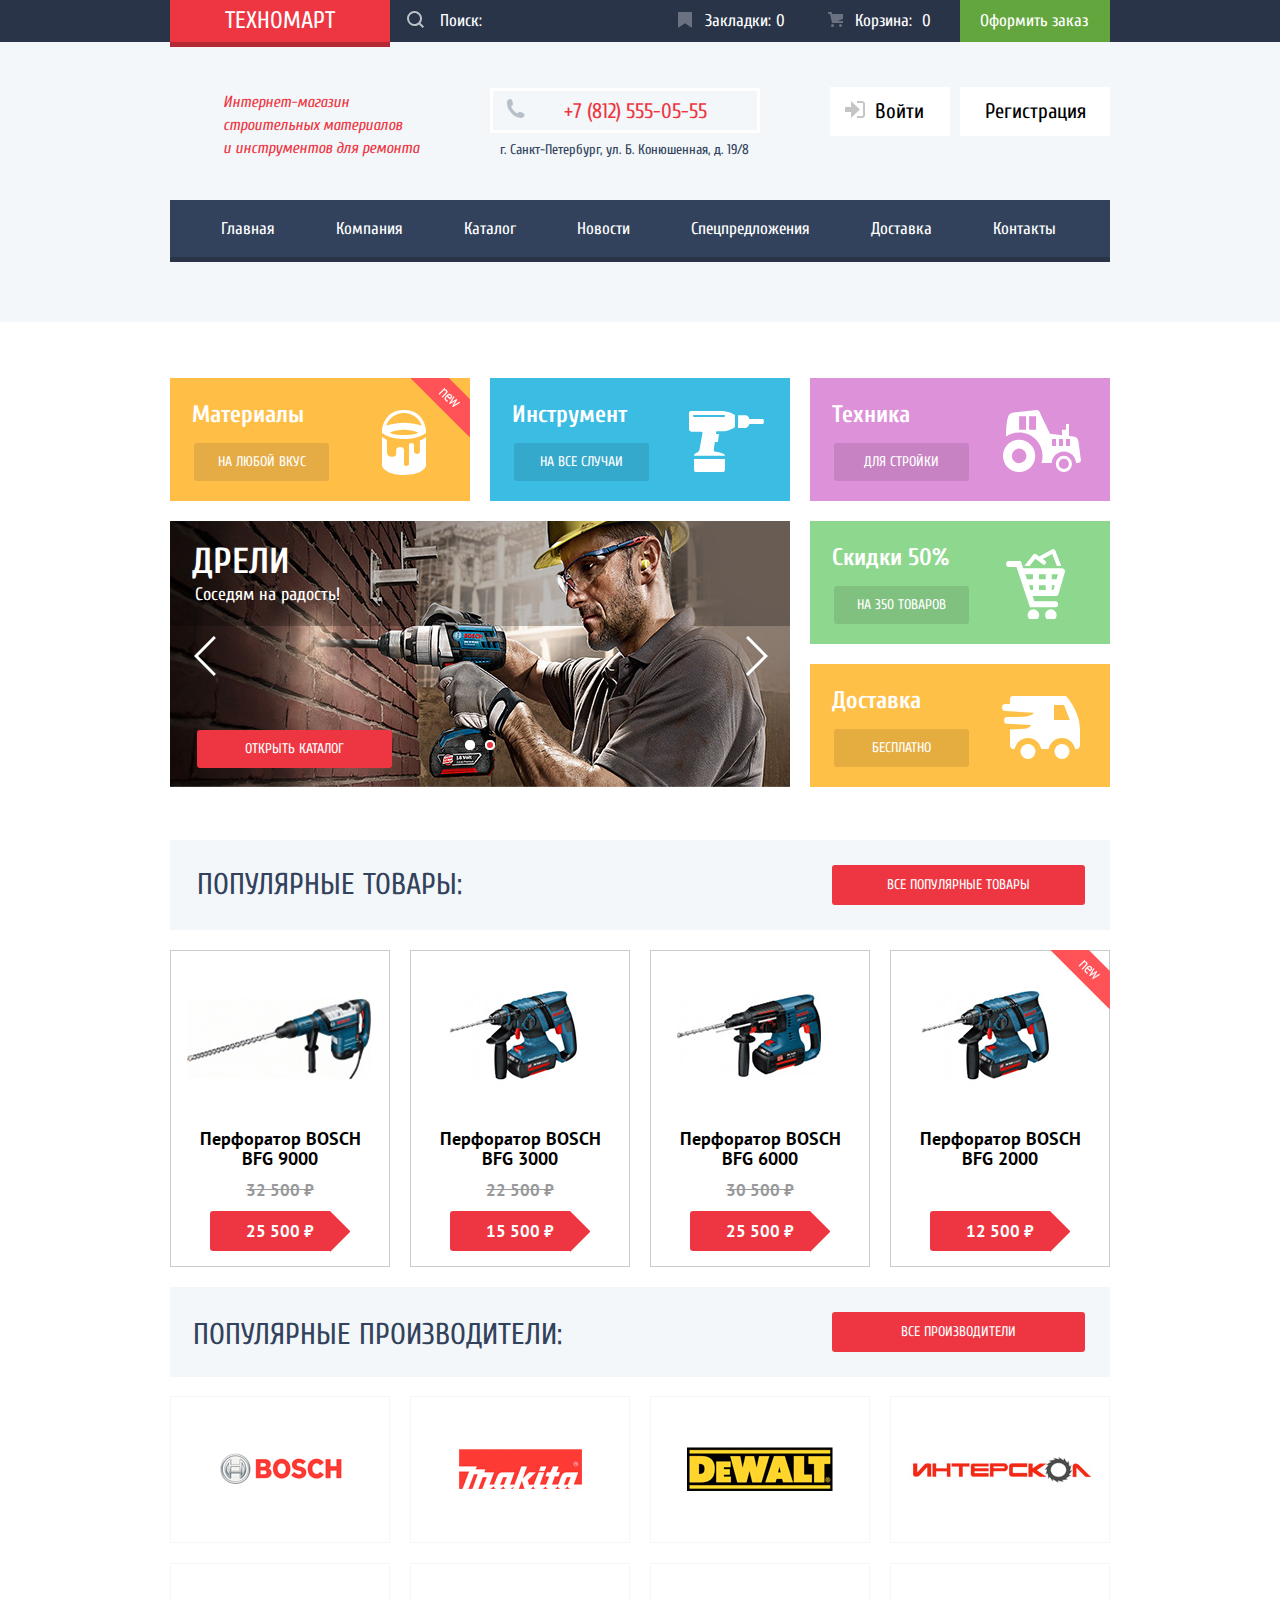
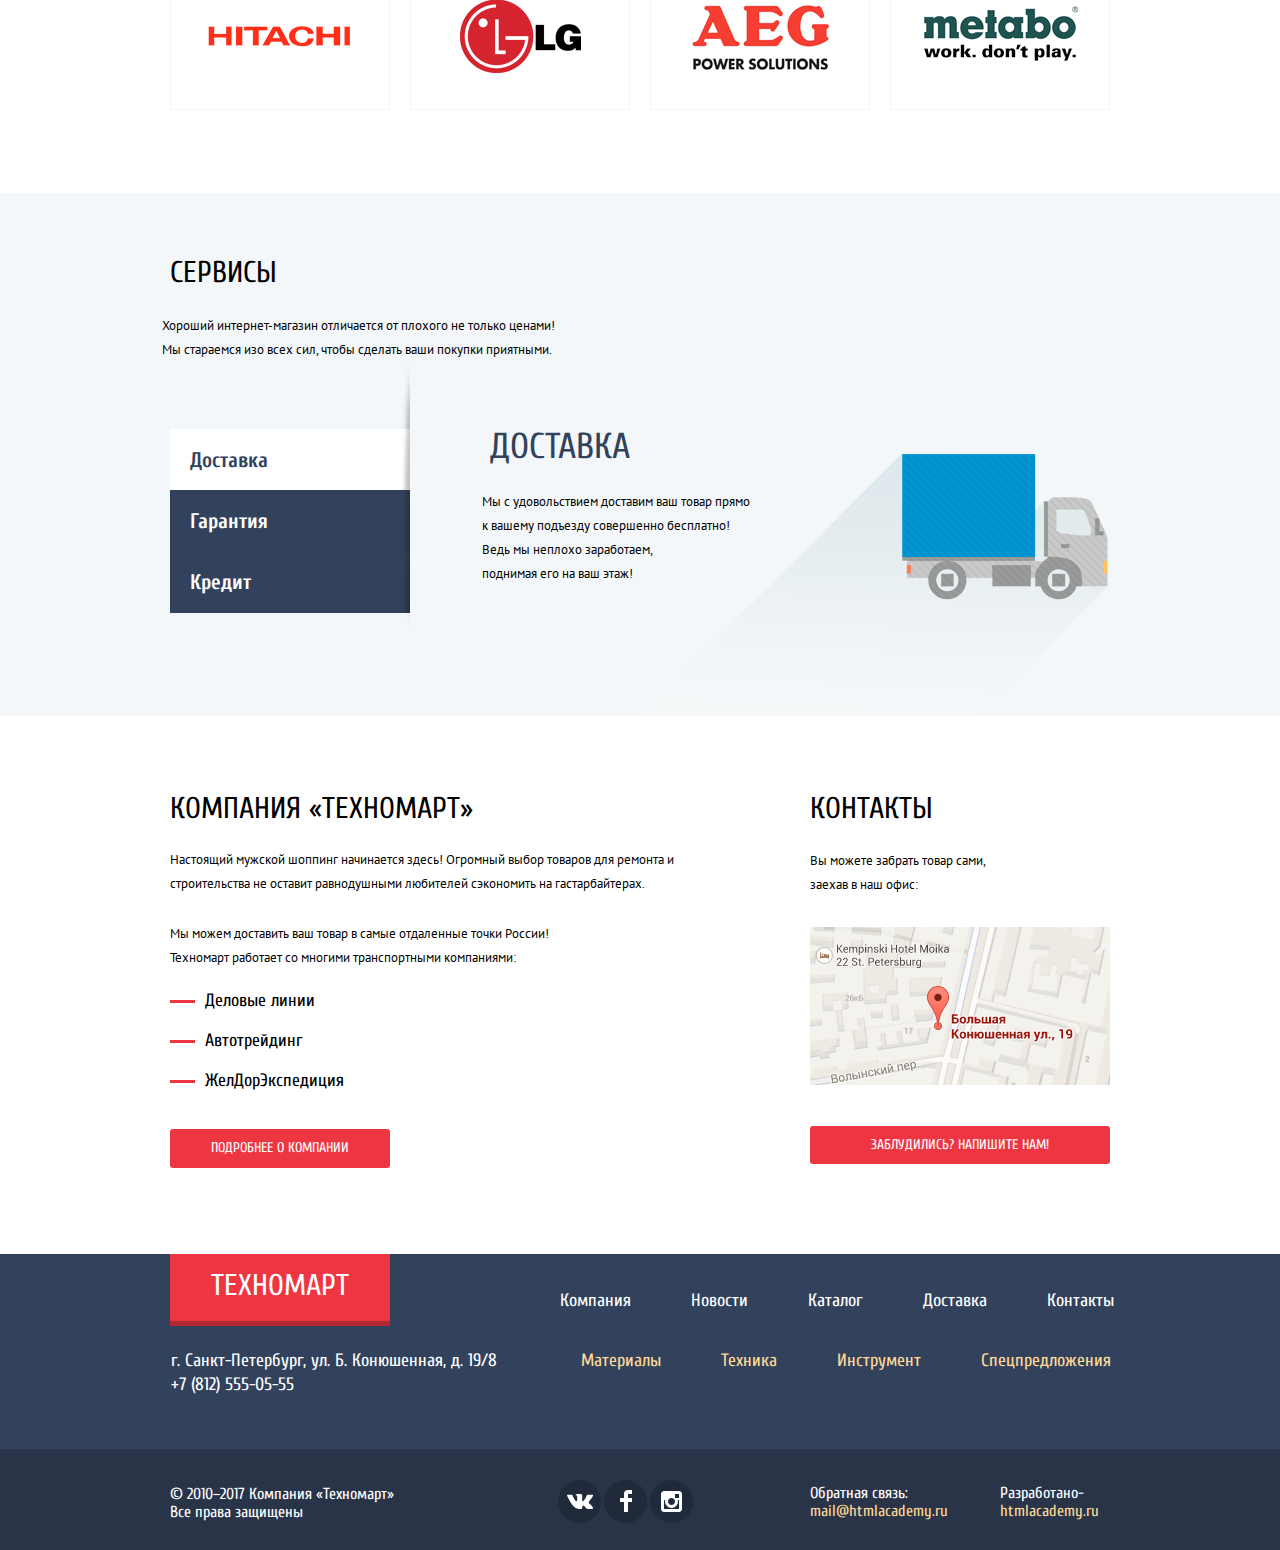
==== commit 2ad19025: "2-я попытка" ====
--- a/index.html
+++ b/index.html
@@ -2,10 +2,11 @@
 <html lang="ru">
   <head>
     <meta charset="utf-8">
+    <meta name="format-detection" content="telephone=no">
     <title>HTML Academy: Техномарт</title>
     <link href="https://fonts.googleapis.com/css?family=Cuprum:400,400i,700%7CPT+Sans:400,700&amp;subset=cyrillic" rel="stylesheet">
     <link href="css/normalize.css" rel="stylesheet" type="text/css">
-    <link href="css/style.css" rel="stylesheet" type="text/css">
+    <link href="css/mini.css" rel="stylesheet" type="text/css">
   </head>
   <body>
     <header class="main-header">
@@ -15,7 +16,7 @@
           <form class="header-search" action="https://echo.htmlacademy.ru" method="post">
             <input type="search" name="search" placeholder="Поиск:" autocomplete="off">
             <button class="search-button" type="submit">
-              <span class="visually-hidden"> Найти</span>
+              <span class="visually-hidden">Найти</span>
               <svg xmlns="http://www.w3.org/2000/svg" width="17" height="17" viewBox="0 0 17 17">
                 <path fill="#ffffff" d="M17 15.586l-3.542-3.542A7.465 7.465 0 0 0 15 7.5 7.5 7.5 0 1 0 7.5 15c1.71 0 3.282-.579 4.544-1.542L15.586 17 17 15.586zM2 7.5C2 4.467 4.467 2 7.5 2 10.532 2 13 4.467 13 7.5c0 3.032-2.468 5.5-5.5 5.5A5.506 5.506 0 0 1 2 7.5z"/>
               </svg>
@@ -73,115 +74,106 @@
       <div class="container">
         <section class="avantages">
           <h2 class="visually-hidden">У нас есть всё:</h2>
-            <div class="category materials new">
-              <div class="flag flag-new"><span class="visually-hidden">Новинка</span></div>
-              <h3 class="title-category">Материалы</h3>
-              <a class="button materials" href="#">На любой вкус</a>
-            </div>
-            <div class="category tool">
-              <h3 class="title-category">Инструмент</h3>
-              <a class="button tool" href="#">На все случаи</a>
-            </div>
-            <div class="category equipment">
-              <h3 class="title-category">Техника</h3>
-              <a class="button equipment" href="#">Для стройки</a>
-            </div>
-            <div class="category-wrapper">
-              <div class="category discounts">
-                <h3 class="title-category">Скидки 50%</h3>
-                <a class="button discounts" href="#">На 350 товаров</a>
-              </div>
-              <div class="category delivery">
-                <h3 class="title-category">Доставка</h3>
-                <a class="button delivery" href="#">Бесплатно</a>
-              </div>
-            </div>
-            <div class="slider-content">
-              <div class="slider visually">
-                <img class="slider picture" src="img/img-1.jpg" width="620" height="266" alt="Дрели">
-                <h3 class="slider title">Дрели</h3>
-                <p>Соседям на радость!</p>
-                <a class="button open" href="catalog.html">Открыть каталог</a>
-                <button class="slider-back"><span class="visually-hidden">Назад</span>
-                  <svg xmlns="http://www.w3.org/2000/svg" width="22" height="40" viewBox="0 0 22 40">
-                    <path fill="#FFF" d="M2.098-.035L.009 2.064l17.789 17.883L-.048 37.886l2.089 2.099 19.935-20.038z"/>
-                  </svg>
-                </button>
-                <button class="slider-next"><span class="visually-hidden">Вперед</span>
-                  <svg xmlns="http://www.w3.org/2000/svg" width="22" height="40" viewBox="0 0 22 40">
-                    <path fill="#FFF" d="M19.83-.035l2.089 2.099L4.13 19.947l17.847 17.939-2.09 2.099L-.048 19.947z"/>
-                  </svg>
-                </button>
-              </div>
-              <div class="slider hidden">
-                <img class="slider picture"  src="img/img-2.jpg" width="620" height="266" alt="Перфораторы">
-                <h3 class="slider-second title">Перфораторы</h3>
-                <p>Настоящие мужские игрушки</p>
-                <a class="button catalog" href="catalog.html">Открыть каталог</a>
-                <button class="slider-back"><span class="visually-hidden">Назад</span>
-                  <svg xmlns="http://www.w3.org/2000/svg" width="22" height="40" viewBox="0 0 22 40">
-                    <path fill="#FFF" d="M2.098-.035L.009 2.064l17.789 17.883L-.048 37.886l2.089 2.099 19.935-20.038z"/>
-                  </svg>
-                </button>
-                <button class="slider-next"><span class="visually-hidden">Вперед</span>
-                  <svg xmlns="http://www.w3.org/2000/svg" width="22" height="40" viewBox="0 0 22 40">
-                    <path fill="#FFF" d="M19.83-.035l2.089 2.099L4.13 19.947l17.847 17.939-2.09 2.099L-.048 19.947z"/>
-                  </svg>
-                </button>
-              </div>
-            </div>
+          <div class="category materials new">
+            <div class="flag flag-new"><span class="visually-hidden">Новинка</span></div>
+            <h3 class="title-category">Материалы</h3>
+            <a class="button materials" href="#">На любой вкус</a>
+          </div>
+          <div class="category tool">
+            <h3 class="title-category">Инструмент</h3>
+            <a class="button tool" href="#">На все случаи</a>
+          </div>
+          <div class="category equipment">
+            <h3 class="title-category">Техника</h3>
+            <a class="button equipment" href="#">Для стройки</a>
+          </div>
+          <div class="category-wrapper">
+            <div class="category discounts">
+              <h3 class="title-category">Скидки 50%</h3>
+              <a class="button discounts" href="#">На 350 товаров</a>
+            </div>
+            <div class="category delivery">
+              <h3 class="title-category">Доставка</h3>
+              <a class="button delivery" href="#">Бесплатно</a>
+            </div>
+          </div>
+          <div class="slider-content">
+            <div class="content-wrapper">
+              <a class="button open" href="catalog.html">Открыть каталог</a>
+              <button class="slider-back"><span class="visually-hidden">Назад</span>
+                <svg xmlns="http://www.w3.org/2000/svg" width="22" height="40" viewBox="0 0 22 40">
+                  <path fill="#FFF" d="M2.098-.035L.009 2.064l17.789 17.883L-.048 37.886l2.089 2.099 19.935-20.038z"/>
+                </svg>
+              </button>
+              <button class="slider-next"><span class="visually-hidden">Вперед</span>
+                <svg xmlns="http://www.w3.org/2000/svg" width="22" height="40" viewBox="0 0 22 40">
+                  <path fill="#FFF" d="M19.83-.035l2.089 2.099L4.13 19.947l17.847 17.939-2.09 2.099L-.048 19.947z"/>
+                </svg>
+              </button>
+            </div>
+            <div class="slider-picture visible">
+              <h3 class="slider title">Дрели</h3>
+              <p>Соседям на радость!</p>
+              <img class="slider picture" src="img/img-1.jpg" width="620" height="266" alt="Дрели">
+            </div>
+            <div class="slider-picture">
+              <img class="slider picture"  src="img/img-2.jpg" width="620" height="266" alt="Перфораторы">
+              <h3 class="slider-second title">Перфораторы</h3>
+              <p>Настоящие мужские игрушки</p>
+            </div>
+          </div>
         </section>
-
         <section class="popular-goods">
           <div class="popular-items">
             <h2 class="title">Популярные товары:</h2>
             <a class="button pop-goods" href="#">Все популярные товары</a>
           </div>
           <div class="catalog-items">
-            <div class="catalog-item">
-              <div class="actions">
-                  <a href="#" class="buy">Купить</a>
-                  <a href="#" class="bookmark">В закладки</a>
+            <div class="columns-catalog">
+              <div class="catalog-item">
+                <div class="actions">
+                    <a href="#" class="buy">Купить</a>
+                    <a href="#" class="bookmark">В закладки</a>
+                </div>
+                <div class="image"><img width="218" height="168" src="img/produkt-3.jpg" alt="Перфоратор BOSCH BFG 9000"></div>
+                <h3 class="title">Перфоратор BOSCH BFG 9000</h3>
+                <p class="discount">32 500 ₽</p>
+                <p class="price">25 500 ₽</p>
               </div>
-              <div class="image"><img width="218" height="168" src="img/produkt-3.jpg" alt="Перфоратор BOSCH BFG 9000"></div>
-              <h3 class="title">Перфоратор BOSCH BFG 9000</h3>
-              <p class="discount">32 500 ₽</p>
-              <p class="price">25 500 ₽</p>
-            </div>
-            <div class="catalog-item">
-              <div class="actions">
-                  <a href="#" class="buy">Купить</a>
-                  <a href="#" class="bookmark">В закладки</a>
+              <div class="catalog-item">
+                <div class="actions">
+                    <a href="#" class="buy">Купить</a>
+                    <a href="#" class="bookmark">В закладки</a>
+                </div>
+                <div class="image"><img width="218" height="168" src="img/produkt-1.jpg" alt="Перфоратор BOSCH BFG 3000"></div>
+                <h3 class="title">Перфоратор BOSCH BFG 3000</h3>
+                <p class="discount">22 500 ₽</p>
+                <p class="price">15 500 ₽</p>
               </div>
-              <div class="image"><img width="218" height="168" src="img/produkt-1.jpg" alt="Перфоратор BOSCH BFG 3000"></div>
-              <h3 class="title">Перфоратор BOSCH BFG 3000</h3>
-              <p class="discount">22 500 ₽</p>
-              <p class="price">15 500 ₽</p>
-            </div>
-            <div class="catalog-item">
-              <div class="actions">
-                  <a href="#" class="buy">Купить</a>
-                  <a href="#" class="bookmark">В закладки</a>
+              <div class="catalog-item">
+                <div class="actions">
+                    <a href="#" class="buy">Купить</a>
+                    <a href="#" class="bookmark">В закладки</a>
+                </div>
+                <div class="image"><img width="218" height="168" src="img/produkt-2.jpg" alt="Перфоратор BOSCH BFG 6000"></div>
+                <h3 class="title">Перфоратор BOSCH BFG 6000</h3>
+                <p class="discount">30 500 ₽</p>
+                <p class="price">25 500 ₽</p>
               </div>
-              <div class="image"><img width="218" height="168" src="img/produkt-2.jpg" alt="Перфоратор BOSCH BFG 6000"></div>
-              <h3 class="title">Перфоратор BOSCH BFG 6000</h3>
-              <p class="discount">30 500 ₽</p>
-              <p class="price">25 500 ₽</p>
-            </div>
-            <div class="catalog-item last">
-              <div class="flag flag-new"><span class="visually-hidden">Новинка</span></div>
-              <div class="actions">
-                  <a href="#" class="buy">Купить</a>
-                  <a href="#" class="bookmark">В закладки</a>
+              <div class="catalog-item">
+                <div class="flag flag-new"><span class="visually-hidden">Новинка</span></div>
+                <div class="actions">
+                    <a href="#" class="buy">Купить</a>
+                    <a href="#" class="bookmark">В закладки</a>
+                </div>
+                <div class="image"><img width="218" height="168" src="img/produkt-4.jpg" alt="Перфоратор BOSCH BFG 2000"></div>
+                <h3 class="title">Перфоратор BOSCH BFG 2000</h3>
+                <p class="discount"><span class="visually-hidden">30 500 ₽</span></p>
+                <p class="price">12 500 ₽</p>
               </div>
-              <div class="image"><img width="218" height="168" src="img/produkt-1.jpg" alt="Перфоратор BOSCH BFG 2000"></div>
-              <h3 class="title">Перфоратор BOSCH BFG 2000</h3>
-              <p class="discount"><span class="visually-hidden">30 500 ₽</span></p>
-              <p class="price">12 500 ₽</p>
             </div>
           </div>
         </section>
-
         <section class="brands">
           <div class="popular-brands">
             <h2 class="title">Популярные производители:</h2>
@@ -232,20 +224,20 @@
         </section>
       </div>
       <section class="slider-service">
-        <ul class="container service-items">
-          <li class="service-shop">
+        <div class="container service-items">
+          <div class="service-shop">
             <h2 class="title-service">Сервисы</h2>
             <p>
               Хороший интернет-магазин отличается от плохого не только ценами!
               Мы стараемся изо всех сил, чтобы сделать ваши покупки приятными.
             </p>
-          </li>
-          <li class="service-list">
-            <button class="delivery  active">Доставка</button>
-            <button class="guarantee">Гарантия</button>
-            <button class="credit">Кредит</button>
-          </li>
-          <li class="service-delivery">
+          </div>
+          <ul class="service-list">
+            <li><button class="delivery active">Доставка</button></li>
+            <li><button class="guarantee">Гарантия</button></li>
+            <li><button class="credit">Кредит</button></li>
+          </ul>
+          <div class="service slide-delivery visible">
             <h3 class="title-delivery">Доставка</h3>
             <p>
               Мы с удовольствием доставим ваш товар прямо
@@ -253,8 +245,8 @@
               Ведь мы неплохо заработаем,
               поднимая его на ваш этаж!
             </p>
-          </li>
-          <li class="service-guarantee">
+          </div>
+          <div class="service slide-guarantee">
             <h3 class="title-guarantee">Гарантия</h3>
             <p>
               Если купленный у нас товар поломается или заискрит,
@@ -263,147 +255,151 @@
               сгоревший товар на новый.
               Дом уж восстановите как-нибудь сами.
             </p>
-          </li>
-          <li class="service-credit">
+          </div>
+          <div class="service slide-credit">
             <h3 class="title-credit">Кредит</h3>
             <p>
               Залезть в долговую яму стало проще!
               Кредитные консультанты придут вам на помощь.
             </p>
             <a class="button send" href="#">Отправить заявку</a>
-          </li>
-        </ul>
+          </div>
+        </div>
       </section>
-        <div class="container index-columns">
-          <section class="details">
-            <h2 class="title">Компания «Техномарт»</h2>
-            <p class="preview">
-              Настоящий мужской шоппинг начинается здесь! Огромный выбор товаров для ремонта и 
-              строительства не оставит равнодушными любителей сэкономить на гастарбайтерах.
-            </p>
-            <p class="details-post">
-              Мы можем доставить ваш товар в самые отдаленные точки России! 
-              Техномарт работает со многими транспортными компаниями:
-            </p>
-            <div class="details-item">
-              <p>Деловые линии</p>
-              <p>Автотрейдинг</p>
-              <p>ЖелДорЭкспедиция</p>
-            </div>
-            <a class="button company" href="#">Подробнее о компании</a>
-          </section>
-          <section class="contacts">
-            <h2 class="title">Контакты</h2>
-            <p class="contacts-post">
-              Вы можете забрать товар сами, 
-              заехав в наш офис:
-            </p>
-            <a class="map" href="#">
-              <img src="img/map-small.png" width="300" height="158" alt="Карта">
-            </a>
-            <a class="button map" href="#">Заблудились? Напишите нам!</a>
-          </section>
-        </div>
-        <section class="modal-map">
-          <h2 class="visually-hidden">Как до нас добраться</h2>
-          <p>
-            <img src="img/map.jpg" width="940" height="446" alt="Офис компании по адресу ул. Большая Конюшенная 19/8, Санкт-Петербург">
-          </p>
-          <button class="modal-close" type="button">
-            <span class="visually-hidden">Закрыть</span>
-          </button>
+      <div class="container index-columns">
+        <section class="details">
+          <h2 class="title">Компания «Техномарт»</h2>
+          <p class="preview">
+            Настоящий мужской шоппинг начинается здесь! Огромный выбор товаров для ремонта и 
+            строительства не оставит равнодушными любителей сэкономить на гастарбайтерах.
+          </p>
+          <p class="details-post">
+            Мы можем доставить ваш товар в самые отдаленные точки России! 
+            Техномарт работает со многими транспортными компаниями:
+          </p>
+          <div class="details-item">
+            <a>Деловые линии</a>
+            <a>Автотрейдинг</a>
+            <a>ЖелДорЭкспедиция</a>
+          </div>
+          <a class="button company" href="#">Подробнее о компании</a>
         </section>
+        <section class="contacts">
+          <h2 class="title">Контакты</h2>
+          <p class="contacts-post">
+            Вы можете забрать товар сами, 
+            заехав в наш офис:
+          </p>
+          <a class="map" href="#">
+            <img src="img/map-small.png" width="300" height="158" alt="Карта">
+          </a>
+          <a class="button call-write-us" href="#">Заблудились? Напишите нам!</a>
+        </section>
       </div>
     </main>
-
     <footer class="main-footer">
       <div class="container footer-navigation">
-        <div class="footer-wrapper">
-          <a class="button-logo footer">Техномарт</a>
-          <ul class="footer-site-navigation">
-            <li><a href="#">Компания</a></li>
-            <li><a href="#">Новости</a></li>
-            <li><a href="catalog.html">Каталог</a></li>
-            <li><a href="#">Доставка</a></li>
-            <li><a href="#">Контакты</a></li>
-          </ul>
-        </div>
-        <div class="footer-wrapper">
-          <p class="footer-contacts">
-            г. Санкт-Петербург, ул. Б. Конюшенная, д. 19/8
-            +7 (812) 555-05-55
-          </p>
-          <ul class="footer-catalog-navigation">
-            <li><a href="#">Материалы</a></li>
-            <li><a href="#">Техника</a></li>
-            <li><a href="#">Инструмент</a></li>
-            <li><a href="#">Спецпредложения</a></li>
-          </ul>
-        </div>
+        <a class="button-logo-footer">Техномарт</a>
+        <ul class="footer-site-navigation">
+          <li><a href="#">Компания</a></li>
+          <li><a href="#">Новости</a></li>
+          <li><a href="catalog.html">Каталог</a></li>
+          <li><a href="#">Доставка</a></li>
+          <li><a href="#">Контакты</a></li>
+        </ul>
+        <p class="footer-contacts">
+          г. Санкт-Петербург, ул. Б. Конюшенная, д. 19/8
+          +7 (812) 555-05-55
+        </p>
+        <ul class="footer-catalog-navigation">
+          <li><a href="#">Материалы</a></li>
+          <li><a href="#">Техника</a></li>
+          <li><a href="#">Инструмент</a></li>
+          <li><a href="#">Спецпредложения</a></li>
+        </ul>
       </div>
       <div class="footer-item">
-          <div class="container footer-index-columns">
-            <div class="footer-copyright">
-              <p>© 2010–2017 Компания «Техномарт»
-                Все права защищены
-              </p>
-            </div>
-            <div class="footer-social">
-              <ul>
-                <li>
-                  <a class="social-button" href="#"><span class="visually-hidden">Вконтакте</span>
-                    <svg xmlns="http://www.w3.org/2000/svg" width="26" height="15" viewBox="0 0 26 15"><path fill="#FFF" d="M16.138 11.51c.956-.309 2.18 2.04 3.483 2.939.978.681 1.727.534 1.727.534l3.473-.05s1.815-.112.957-1.554c-.071-.12-.503-1.069-2.585-3.022-2.177-2.043-1.882-1.712.739-5.244 1.597-2.153 2.236-3.468 2.036-4.028-.192-.539-1.365-.399-1.365-.399L20.69.713c-.381.001-.704.119-.851.515-.003.004-.621 1.666-1.445 3.079-1.741 2.989-2.436 3.148-2.724 2.961-.661-.433-.494-1.737-.494-2.664 0-2.897.432-4.105-.846-4.417-.427-.104-.739-.172-1.828-.182-1.392-.021-2.574 0-3.244.329-.445.223-.786.712-.579.74.26.035.843.16 1.155.586.401.552.389 1.789.389 1.789s.229 3.411-.54 3.834c-.528.29-1.25-.302-2.803-3.016-.793-1.388-1.392-2.922-1.392-2.922s-.116-.285-.326-.441c-.25-.185-.6-.244-.6-.244L.848.684S.29.7.085.946c-.182.218-.015.668-.015.668s2.909 6.881 6.203 10.347c3.02 3.182 6.452 2.971 6.452 2.971h1.555s.469-.054.709-.312c.224-.24.214-.691.214-.691s-.031-2.109.935-2.419z"/></svg>
-                  </a>
-                </li>
-                <li>
-                  <a class="social-button" href="#"><span class="visually-hidden">Фейсбук</span>
-                    <svg xmlns="http://www.w3.org/2000/svg" width="12" height="22" viewBox="0 0 12 22"><path fill="#FFF" d="M12 4V0H8a4 4 0 0 0-4 4v4H0v4h4v10h4V12h4V8H8V4h4z"/></svg>
-                  </a>
-                </li>
-                <li>
-                  <a class="social-button" href="#"><span class="visually-hidden">Инстаграм</span>
-                    <svg xmlns="http://www.w3.org/2000/svg" width="21" height="21" viewBox="0 0 21 21"><path fill="#FFF" d="M18 0H3C1.35 0 0 1.35 0 3v15c0 1.65 1.35 3 3 3h15c1.65 0 3-1.35 3-3V3c0-1.65-1.35-3-3-3zm-7.5 7c1.93 0 3.5 1.57 3.5 3.5S12.43 14 10.5 14 7 12.43 7 10.5 8.57 7 10.5 7zM18 18H3V9h1.181A6.504 6.504 0 0 0 4 10.5a6.5 6.5 0 1 0 13 0 6.45 6.45 0 0 0-.181-1.5H18v9zm0-11h-4V3h4v4z"/></svg>
-                  </a>
-                </li>
-              </ul>
-            </div>
-            <div class=" footer-feedback">
-              <span>Обратная связь:</span>
-              <a href="mail@htmlacademy.ru">mail@htmlacademy.ru</a>
-            </div>
-            <div class="footer-develop">
-              <span>Разработано-</span>
-              <a href="htmlacademy.ru">htmlacademy.ru</a>
-            </div>
-          </div>
-        </div>
+        <div class="container footer-index-columns">
+          <div class="footer-copyright">
+            <p>© 2010–2017 Компания «Техномарт»
+              Все права защищены
+            </p>
+          </div>
+          <div class="footer-social">
+            <ul>
+              <li>
+                <a class="social-button" href="#"><span class="visually-hidden">Вконтакте</span>
+                  <svg xmlns="http://www.w3.org/2000/svg" width="26" height="15" viewBox="0 0 26 15"><path fill="#FFF" d="M16.138 11.51c.956-.309 2.18 2.04 3.483 2.939.978.681 1.727.534 1.727.534l3.473-.05s1.815-.112.957-1.554c-.071-.12-.503-1.069-2.585-3.022-2.177-2.043-1.882-1.712.739-5.244 1.597-2.153 2.236-3.468 2.036-4.028-.192-.539-1.365-.399-1.365-.399L20.69.713c-.381.001-.704.119-.851.515-.003.004-.621 1.666-1.445 3.079-1.741 2.989-2.436 3.148-2.724 2.961-.661-.433-.494-1.737-.494-2.664 0-2.897.432-4.105-.846-4.417-.427-.104-.739-.172-1.828-.182-1.392-.021-2.574 0-3.244.329-.445.223-.786.712-.579.74.26.035.843.16 1.155.586.401.552.389 1.789.389 1.789s.229 3.411-.54 3.834c-.528.29-1.25-.302-2.803-3.016-.793-1.388-1.392-2.922-1.392-2.922s-.116-.285-.326-.441c-.25-.185-.6-.244-.6-.244L.848.684S.29.7.085.946c-.182.218-.015.668-.015.668s2.909 6.881 6.203 10.347c3.02 3.182 6.452 2.971 6.452 2.971h1.555s.469-.054.709-.312c.224-.24.214-.691.214-.691s-.031-2.109.935-2.419z"/></svg>
+                </a>
+              </li>
+              <li>
+                <a class="social-button" href="#"><span class="visually-hidden">Фейсбук</span>
+                  <svg xmlns="http://www.w3.org/2000/svg" width="12" height="22" viewBox="0 0 12 22"><path fill="#FFF" d="M12 4V0H8a4 4 0 0 0-4 4v4H0v4h4v10h4V12h4V8H8V4h4z"/></svg>
+                </a>
+              </li>
+              <li>
+                <a class="social-button" href="#"><span class="visually-hidden">Инстаграм</span>
+                  <svg xmlns="http://www.w3.org/2000/svg" width="21" height="21" viewBox="0 0 21 21"><path fill="#FFF" d="M18 0H3C1.35 0 0 1.35 0 3v15c0 1.65 1.35 3 3 3h15c1.65 0 3-1.35 3-3V3c0-1.65-1.35-3-3-3zm-7.5 7c1.93 0 3.5 1.57 3.5 3.5S12.43 14 10.5 14 7 12.43 7 10.5 8.57 7 10.5 7zM18 18H3V9h1.181A6.504 6.504 0 0 0 4 10.5a6.5 6.5 0 1 0 13 0 6.45 6.45 0 0 0-.181-1.5H18v9zm0-11h-4V3h4v4z"/></svg>
+                </a>
+              </li>
+            </ul>
+          </div>
+          <div class=" footer-feedback">
+            <span>Обратная связь:</span>
+            <a href="mail@htmlacademy.ru">mail@htmlacademy.ru</a>
+          </div>
+          <div class="footer-develop">
+            <span>Разработано-</span>
+            <a href="htmlacademy.ru">htmlacademy.ru</a>
+          </div>
+        </div>
+      </div>
     </footer>
-    <div class="container">
-      <section class="modal write-us">
-        <h2 class="visually-hidden">Форма обратной связи</h2>
-        <form action="https://echo.htmlacademy.ru" method="post">
-          <div class="form-wrapper">
-            <p class="name-field">
-              <label class="name-title" for="name-field">Ваше имя:</label>
-              <input class="name-form" type="text" id="name-field" placeholder="Имя Фамилия">
-            </p>
-            <p class="email-field">
-              <label class="email-title" for="email-field">Ваш email:</label>
-              <input class="email-form"  type="text" id="email-field" placeholder="email@example.com">
-            </p>
-            <p class="letter-field">
-              <label class="letter-title" for="letter-field">Текст письма:</label>
-              <textarea class="letter-form" id="letter-field" cols="70" rows="10">В свободной форме</textarea>
-            </p>
-          </div>
-          <div class="button-submit">
-          <input class="button write-us" type="submit" value="Отправить">
-          </div>
-        </form>
+    <section class="modal write-us">
+      <h2 class="visually-hidden">Форма обратной связи</h2>
+      <form action="https://echo.htmlacademy.ru" method="post">
+        <div class="form-wrapper">
+          <p class="name-field">
+            <label class="name-title" for="name-field">Ваше имя:</label>
+            <input class="name-form" type="text" id="name-field" placeholder="Имя Фамилия" autocomplete="off">
+          </p>
+          <p class="email-field">
+            <label class="email-title" for="email-field">Ваш email:</label>
+            <input class="email-form"  type="text" id="email-field" placeholder="email@example.com" autocomplete="off">
+          </p>
+          <p class="letter-field">
+            <label class="letter-title" for="letter-field">Текст письма:</label>
+            <textarea class="letter-form" id="letter-field" cols="70" rows="10" autocomplete="off">В свободной форме</textarea>
+          </p>
+        </div>
+        <div class="button-submit">
+        <input class="button write-us" type="submit" value="Отправить">
+        </div>
+      </form>
+      <button class="modal-close" type="button">
+        <span class="visually-hidden">Закрыть</span>
+      </button>
+    </section>
+    <section class="modal modal-map">
+        <h2 class="visually-hidden">Как до нас добраться</h2>
+        <iframe src="https://www.google.com/maps/embed?pb=!1m18!1m12!1m3!1d1998.6037999040354!2d30.322010416394033!3d59.938716271971415!2m3!1f0!2f0!3f0!3m2!1i1024!2i768!4f13.1!3m3!1m2!1s0x4696310fca5ba729%3A0xea9c53d4493c879f!2sBolshaya+Konyushennaya+ul.%2C+19%2C+Sankt-Peterburg%2C+Russia%2C+191186!5e0!3m2!1sen!2s!4v1441888483426" width="940" height="446" allowfullscreen></iframe>
+        <img src="img/map.jpg" width="940" height="446" alt="Офис компании по адресу ул. Большая Конюшенная 19/8, Санкт-Петербург">
         <button class="modal-close" type="button">
           <span class="visually-hidden">Закрыть</span>
         </button>
       </section>
-    </div>
+      <section class="modal modal-choice">
+      <div class="modal-choice-wrapper">
+        <h2 class="title-choice">Товар добавлен в корзину</h2>
+        <div class="modal-choice-button">
+          <a class="button check" href="#">Оформить заказ</a>
+          <a class="button continue" href="#">Продолжить покупки</a>
+        </div>
+      </div>
+      <button class="modal-close" type="button">
+        <span class="visually-hidden">Закрыть</span>
+      </button>
+    </section>
+    <script src="js/mini.js"></script>
   </body>
 </html>
--- a/css/mini.css
+++ b/css/mini.css
@@ -0,0 +1 @@
+body{min-width:960px;margin:0;padding:0;font-family:"PT Sans",Arial,sans-serif;font-size:13px;line-height:24px;color:#000;font-weight:400;font-style:normal;background-color:#fff}a{text-decoration:none;color:#fff}img{max-width:100%;height:auto}.button{font-family:"Cuprum",Arial,sans-serif;font-weight:400;font-style:normal;font-size:14px;line-height:18px;text-transform:uppercase;background-color:#ee3643;color:#fff;border-radius:3px;cursor:pointer}.button:hover,.button:focus{background-color:#ca2c37}.button:active{background-color:#ba2732}.visually-hidden:not(:focus):not(:active),input[type=checkbox].visually-hidden,input[type=radio].visually-hidden{position:absolute;width:1px;height:1px;margin:-1px;border:0;padding:0;white-space:nowrap;-webkit-clip-path:inset(100%);clip-path:inset(100%);clip:rect(0 0 0 0);overflow:hidden}.main-header{display:-webkit-box;display:-ms-flexbox;display:flex;-ms-flex-wrap:wrap;flex-wrap:wrap;font-family:"Cuprum",Arial,sans-serif;font-weight:400;font-style:normal;background-color:#f3f7f9;width:100%}.main-user-navigation{background-color:#293449;width:100%;margin-bottom:10px}.container{width:940px;margin:0 auto;padding:0 10px}.main-user-navigation-wrapper{display:-webkit-box;display:-ms-flexbox;display:flex;-webkit-box-pack:justify;-ms-flex-pack:justify;justify-content:space-between}.main-header ul{list-style:none}.button-logo{max-width:220px;margin:0;padding:9px 55px;font-size:24px;line-height:24px;color:#fff;background-color:#ee3643;-webkit-box-shadow:0 5px 0 #b52933;box-shadow:0 5px 0 #b52933;vertical-align:middle;text-transform:uppercase;cursor:pointer}.button-logo:hover,.button-logo:focus{background-color:#ca2c37}.button-logo:active{background-color:#ba2732}.header-search{margin:0;padding:0;max-width:270px;background-color:#293449;color:#fff;cursor:pointer}.header-search{position:relative;cursor:pointer}.header-search input{width:270px;padding-top:12px;padding-bottom:12px;padding-left:50px;font-size:17px;line-height:18px;color:#fff;background-color:#293449;border:0}.search-button{position:absolute;top:0;left:0;width:50px;height:42px;padding-top:1px;background-color:transparent;border:0;opacity:.7}input[type=search]::-webkit-input-placeholder{color:#fff;opacity:1}input[type=search]::-ms-input-placeholder{color:#fff;opacity:1}input[type=search]:-ms-input-placeholder{color:#fff;opacity:1}input[type=search]::placeholder{color:#fff;opacity:1}input[type=search]:focus::-webkit-input-placeholder{color:#000;opacity:1}input[type=search]:focus::-ms-input-placeholder{color:#000;opacity:1}input[type=search]:focus:-ms-input-placeholder{color:#000;opacity:1}input[type=search]:focus::placeholder{color:#000;opacity:1}.header-search:hover input{background-color:#212a3a;color:#fff}.header-search:hover button{opacity:1}.header-search input:focus{background-color:#fff;color:#000}.header-search input:focus+button path{fill:#ee3643}.user-navigation{display:-webkit-box;display:-ms-flexbox;display:flex;-webkit-box-pack:justify;-ms-flex-pack:justify;justify-content:space-between;width:450px;margin:0;padding:0}.user-navigation a{position:relative;display:block;width:105px;font-size:17px;line-height:18px;padding:12px 0;padding-left:45px;background-color:#293449;color:#fff}.user-navigation a:hover{background-color:#212a3a}.user-navigation a:active{color:rgb(255,255,255,.6)}.bookmark::before{content:"";position:absolute;top:12px;left:18px;width:16px;height:18px;background-image:url(../img/icon-bookmark.svg);background-repeat:no-repeat;background-position:0 0;opacity:.3}.user-navigation .basket::before{content:"";position:absolute;top:12px;left:18px;width:16px;height:18px;background-image:url(../img/icon-cart.svg);background-repeat:no-repeat;background-position:0 0;opacity:.3}.basket span{padding-left:10px}.bookmark:hover::before,.basket:hover::before{opacity:1}.bookmark:active::before,.basket:active::before{opacity:.5}.bookmark span{padding-left:5px}.user-navigation .main-basket{background-color:#ee3643}.user-navigation .main-basket:hover,.user-navigation .main-basket:focus{background-color:#ca2c37}.user-navigation .main-basket:active{background-color:#ba2732}.user-navigation .checkout{width:130px;padding-left:20px;color:#fff;background-color:#63a63e}.user-navigation .checkout:hover,.user-navigation .checkout:focus{color:#fff;background-color:#5fbb2d}.user-navigation .checkout:active{background-color:#518534;color:rgba(255,255,255,.5)}.main-navigation{display:-webkit-box;display:-ms-flexbox;display:flex;-ms-flex-wrap:wrap;flex-wrap:wrap}.wrapper{display:-webkit-box;display:-ms-flexbox;display:flex;-ms-flex-wrap:wrap;flex-wrap:wrap;margin:0;padding:0;width:940px;height:120px;margin-bottom:15px}.score-title{width:200px;margin-left:5px;margin-right:70px;font-size:16px;line-height:23px;color:#ee3643;font-style:italic;white-space:pre}.score-contacts{width:270px;margin-top:15px;margin-left:45px}.phone{padding:8px 0;font-size:21px;line-height:21px;color:#ee3643;border:3px solid #fff;margin-bottom:5px}.phone span{padding-left:13px;padding-right:34px}.address{font-size:14px;line-height:24px;color:#32425c;margin-top:5px;padding-left:10px;padding-right:1px}.wrapper .user{display:-webkit-box;display:-ms-flexbox;display:flex;-ms-flex-wrap:wrap;flex-wrap:wrap;-webkit-box-pack:justify;-ms-flex-pack:justify;justify-content:space-between;width:280px;height:45px;margin-top:35px;margin-left:70px}.user a{font-size:21px;line-height:21px;color:#000;background-color:#fff}.user .entrance{width:120px;padding:14px 0}.user .entrance span{padding-left:15px;padding-right:5px}.user .check-in{width:100px;padding:14px 25px}.user a:hover,.user a:focus{color:#ee3643}.entrance:hover path,.entrance:focus path{fill:#32425c}.user a:active{color:rgba(0,0,0,.3)}.entrance:active path{fill:#c5c5c5}.profile-wrapper{display:-webkit-box;display:-ms-flexbox;display:flex;width:300px;height:45px;margin-left:-20px}.profile-wrapper a{font-size:21px;line-height:21px;color:#000;background-color:#fff}.profile{width:265px;padding:11px 0;padding-right:25px}.profile span{padding-left:15px;padding-right:6px}.output-profile{padding:11px 10px}.profile-wrapper a:active{color:rgba(0,0,0,.3)}.profile-wrapper a:hover path,.profile-wrapper a:focus path{fill:#000}.profile-wrapper a:active path{fill:#c5c5c5}.orders{width:240px;height:24px;padding-top:5px}.orders a{font-size:16px;line-height:18px;text-decoration:underline;color:#32425c;background-color:#f3f7f9}.main-orders{position:relative}.main-orders::after{content:"";position:absolute;top:6px;left:86px;width:4px;height:5px;background:url(../img/point.png) no-repeat 0 0}.user-cab{padding-left:25px}.orders a:hover,.orders a:focus{color:#ee3643}.orders a:active{color:rgba(50,66,92,.3)}.site-navigation{display:-webkit-box;display:-ms-flexbox;display:flex;-ms-flex-wrap:wrap;-o-flex-wrap:wrap;flex-wrap:wrap;width:940px;margin-bottom:65px;background-color:#32425c;-webkit-box-shadow:0 5px 0 #293449;box-shadow:0 5px 0 #293449;vertical-align:middle}.site-navigation a{display:block;padding:20px 30.5px;font-size:17px;line-height:17px;color:#fff}.site-navigation .index{padding-left:11px}.site-navigation a:hover,.site-navigation a:focus{background-color:#293449}.site-navigation a:active{opacity:.5}.base{width:100%;background-color:#fff}.base ul{list-style:none}.breadcrumbs{display:-webkit-box;display:-ms-flexbox;display:flex;-webkit-box-pack:start;-ms-flex-pack:start;justify-content:flex-start;margin:0 auto;padding:16px 0}.breadcrumbs a{display:block;margin-top:5px;padding:0 15px;font-family:"PT Sans",Arial,sans-serif;font-weight:400;font-style:normal;font-size:13px;line-height:18px;text-transform:uppercase;color:#000}.breadcrumbs .icon{padding-left:0;padding-right:14px}.base h1{margin:0 auto;padding:0;padding:30px 0;padding-left:28px;margin-bottom:21px;font-family:"Cuprum",Arial,sans-serif;font-weight:400;font-style:normal;font-size:30px;line-height:30px;color:#32425c;text-transform:uppercase;background-color:#f2f6f8}.catalog-item-columns{display:-webkit-box;display:-ms-flexbox;display:flex;-webkit-box-pack:justify;-ms-flex-pack:justify;justify-content:space-between;margin:0;padding:0}.catalog{margin:0;padding:0;margin-bottom:38px}.columns-catalog{display:-webkit-box;display:-ms-flexbox;display:flex;-ms-flex-wrap:wrap;flex-wrap:wrap;margin-left:-20px}.catalog-items{width:940px;background-color:#fff}.catalog-items.inner{width:700px;margin-top:20px}.catalog-item{margin:0;padding:0;position:relative;display:inline-block;width:218px;height:315px;margin-left:20px;margin-bottom:20px;border:1px solid #ccc;line-height:20px;font-weight:700;text-align:center;background-color:#fff;vertical-align:middle}.catalog-item .flag{position:absolute;top:-1px;right:-1px;width:60px;height:60px;text-indent:-1000px;overflow:hidden;z-index:5}.catalog-item .flag-new{background:url(../img/flag.png) no-repeat 0 0}.catalog-item .actions{position:absolute;top:0;left:0;width:218px;height:88px;padding:40px 0;background-color:rgba(255,255,255,.9)}.actions a{position:relative}.actions .buy,.actions .bookmark{display:block;width:129px;margin:0 auto;margin-bottom:7px;padding:7px 0;border:3px solid #63a63e;border-bottom-color:#367315;background-color:#63a63e;color:#fff;font-size:14px;font-weight:400;font-family:"Cuprum",Arial,sans-serif;line-height:18px;text-decoration:none;text-transform:uppercase;border-radius:3px}.actions .buy{border:0;border-bottom:3px solid #367315}.actions .bookmark{color:#32425c;background:#fff}.actions .bookmark:hover{border-color:#32425c}.actions .bookmark:active{opacity:.3}.actions .buy:hover{background-color:#5fbb2d}.actions .buy:active{background-color:#518534}.actions .buy::before{content:"";position:absolute;top:9px;left:10px;width:16px;height:18px;background-image:url(../img/icon-cart.svg);background-repeat:no-repeat;background-position:0 0;opacity:.3}.actions .buy:hover::before,.actions .buy:active::before{opacity:1}.catalog-item .actions{display:none}.catalog-item:hover .actions{display:block}.catalog-item .image{width:218px;height:168px}.catalog-item img{max-width:100%}.catalog-item .title{min-height:40px;padding:0 25px;margin-top:10px;margin-bottom:15px;font-size:18px;line-height:20px;font-weight:700}.catalog-item .discount{min-height:20px;margin-top:-3px;margin-bottom:10px;font-size:17px;line-height:18px;font-weight:700;color:#999;text-decoration:line-through}.catalog-item .price{position:relative;width:80px;margin:0 auto;margin-bottom:17px;padding:11px 30px;font-size:17px;line-height:18px;font-weight:700;color:#fff;background:#ee3643;border-radius:3px}.catalog-item .price::after{content:"";position:absolute;top:0;right:-20px;width:0;height:1px;border:20px solid #fff;border-left-color:#ee3643}.sort{display:-webkit-box;display:-ms-flexbox;display:flex;-webkit-box-pack:justify;-ms-flex-pack:justify;justify-content:space-between;margin:0 auto;padding:0}.sort h2{font-size:13px;line-height:18px;text-transform:uppercase;color:#000}.title-filter{width:200px;margin:0;padding:10px 0;padding-left:18px;background-color:#f7f3ec}.sort-wrapper{display:-webkit-box;display:-ms-flexbox;display:flex;-webkit-box-pack:justify;-ms-flex-pack:justify;justify-content:space-between;position:relative;width:700px;background-color:#f7f3ec}.title-sort{margin:0;padding:10px 0;padding-left:18px;padding-right:105px}.sort-items{display:-webkit-box;display:-ms-flexbox;display:flex;-ms-flex-wrap:wrap;flex-wrap:wrap;width:355px;margin:0;padding:0}.sort-item{font-size:13px;line-height:18px;color:rgba(0,0,0,.3);text-transform:uppercase;text-decoration:underline;-webkit-text-decoration-color:#ee3643;text-decoration-color:#ee3643;-webkit-text-decoration-style:dotted;text-decoration-style:dotted}.sort-item.price{position:absolute;top:10px;left:238px}.sort-item.type{position:absolute;top:10px;right:286px}.sort-item.funct{position:absolute;top:10px;right:108px}.sort-item:focus,.sort-item:hover{color:#000;text-decoration:underline;-webkit-text-decoration-color:#ee3643;text-decoration-color:#ee3643}.sort-item.current{font-size:13px;line-height:18px;text-transform:uppercase;color:#ee3643;text-decoration:none}.button-wrapper{display:-webkit-box;display:-ms-flexbox;display:flex;-ms-flex-pack:distribute;justify-content:space-around;width:70px;margin-left:5px;padding:5px 5px}.button-wrapper a:hover path,.button-wrapper a:focus path{fill:#231f20}.button-wrapper a:active path{fill:#ee3643}.filter-item{width:220px;margin:0;padding:0;border:0;margin-top:10px}.filter-item.price,.filter-item.brand{border-bottom:1px solid #c5c5c5}.filter-item.price{margin-bottom:15px;padding-bottom:25px}.filter-item.brand{margin-bottom:16px;padding-bottom:5px}.filters legend{font-weight:700;font-style:normal;font-size:17px;line-height:30px;text-transform:uppercase;color:#000}.range-filter{width:220px;margin-top:15px}.range-controls{position:relative;height:41px;margin-bottom:15px;padding-top:39px;padding-right:20px;padding-left:20px;background-color:#f7f3ec;border-radius:5px}.range-controls .scale{height:2px;background:#d7dcde}.range-controls .bar{width:70%;height:2px;background:#00ca74}.range-controls .toggle{position:absolute;top:31px;left:0;width:4px;height:4px;padding:0;border:8px solid #fff;background-color:#ababab;-webkit-box-shadow:0 2px 1px 0 #cfcfcf;box-shadow:0 2px 1px 0 #cfcfcf;border-radius:50%;cursor:pointer}.range-controls .toggle-min{left:20px}.range-controls .toggle-max{left:160px}.price-controls{display:-webkit-box;display:-ms-flexbox;display:flex;-webkit-box-pack:justify;-ms-flex-pack:justify;justify-content:space-between;margin-top:-5px;font-size:0}.price-controls input{width:75px;padding:10px 10px;margin-left:0;font-size:17px;line-height:18px;text-align:center;color:#000;border:0;border-radius:5px;background:#f7f3ec}.filter ul{padding:0;margin:0;list-style:none;line-height:18px}.filter-option{margin-bottom:20px;margin-left:-5px}.filter-option label{position:relative;display:block;cursor:pointer;-webkit-user-select:none;-moz-user-select:none;-ms-user-select:none;user-select:none}.filter-input-checkbox+label::before{content:"";position:absolute;top:0;left:-38px;width:27px;height:23px;background:url(../img/checkbox-off.svg) no-repeat 0 0}.filter-input+label{font-size:15px;line-height:20px;font-weight:400;font-style:normal;text-transform:uppercase;color:#000;opacity:.6}.filter-input:hover+label,.filter-input:focus+label{opacity:1}.filter-input:disabled+label{opacity:.1}.filter-input-checkbox+label:hover::before,.filter-input-checkbox+label:focus::before{background:url(../img/checkbox-off-off.svg) no-repeat 0 0}.filter-input-checkbox:disabled+label::before{background:url(../img/checkbox-off.svg) no-repeat 0 0;opacity:.7}.filter-input-checkbox:checked+label::before{content:"";position:absolute;top:0;left:-38px;width:23px;height:23px;background:url(../img/checkbox-on.svg) no-repeat 0 0}.filter-input-checkbox:checked+label:hover::before,.filter-input-checkbox:checked+label:focus::before{background:url(../img/checkbox-on-on.svg) no-repeat 0 0}.filter-input-radio+label::before{content:"";position:absolute;top:0;left:-34px;width:25px;height:25px;background:url(../img/radio-off.svg) no-repeat 0 0}.filter-input-radio+label:hover::before,.filter-input-radio+label:focus::before{background:url(../img/radio-off-off.svg) no-repeat 0 0}.filter-input-radio:disabled+label::before{background:url(../img/radio-off-off.svg) no-repeat 0 0;opacity:.7}.filter-input-radio:checked+label::before{content:"";position:absolute;top:0;left:-34px;width:25px;height:25px;background:url(../img/radio-on.svg) no-repeat 0 0}.filter-input-radio:checked+label:hover::before,.filter-input-radio:checked+label:focus::before{background:url(../img/radio-on-on.svg) no-repeat 0 0}.filter-submit{width:140px;margin-top:60px;margin-left:0;padding:11px 0;font-family:"PT Sans",Arial,sans-serif;font-weight:400;font-style:normal;font-size:13px;line-height:18px;text-transform:uppercase;text-align:center;color:#000;background-color:#fff;border:1px solid #e5e5e5;border-radius:3px;cursor:pointer}.filter-submit:hover,.filter-submit:focus{border-color:#b5b5b5}.filter-submit:active{border-color:rgba(181,181,181,.3)}.avantages{display:-webkit-box;display:-ms-flexbox;display:flex;-ms-flex-wrap:wrap;flex-wrap:wrap;margin:0;margin-top:56px;margin-bottom:45px;padding:0}.category{position:relative;display:inline-block;font-family:"Cuprum",Arial,sans-serif;font-weight:400;font-style:normal;color:#fff;width:300px;vertical-align:middle}.category h3{display:block;font-size:24px;line-height:30px;font-weight:700;margin-top:22px;margin-left:22px}.category a{position:absolute;bottom:20px;left:24px;width:135px;text-align:center;background-color:rgba(0,0,0,.1)}.category a:hover,.category a:focus{background-color:rgba(0,0,0,.2)}.category a:active{background-color:rgba(0,0,0,.3)}.category.materials{height:123px;margin:0;background-color:#ffbf47;-webkit-box-ordinal-group:2;-ms-flex-order:1;order:1}.button.materials{display:block;padding:10px 0;background-color:#e5ac45}.category.materials::after{content:"";position:absolute;right:38px;top:32px;width:50px;height:70px;background:url(../img/icon-1.svg) no-repeat 0 0}.materials .flag{position:absolute;top:0;right:0;width:60px;height:60px;text-indent:-1000px;overflow:hidden;z-index:5}.materials .flag-new{background:url(../img/flag.png) no-repeat 0 0}.category.tool{height:123px;margin-left:20px;background-color:#3bbce3;-webkit-box-ordinal-group:3;-ms-flex-order:2;order:2}.button.tool{display:block;padding:10px 0;background-color:#35a9cc}.category.tool::after{content:"";position:absolute;right:21px;top:33px;width:80px;height:70px;background:url(../img/icon-2.svg) no-repeat 0 0}.category.equipment{height:123px;margin-left:20px;background-color:#dc91d8;-webkit-box-ordinal-group:4;-ms-flex-order:3;order:3}.button.equipment{display:block;padding:10px 0;background-color:#c682c2}.category.equipment::after{content:"";position:absolute;right:27px;top:32px;width:80px;height:70px;background:url(../img/icon-3.svg) no-repeat 0 0}.category-wrapper{display:-webkit-box;display:-ms-flexbox;display:flex;-webkit-box-orient:vertical;-webkit-box-direction:normal;-ms-flex-direction:column;flex-direction:column;width:300px;margin-top:20px;margin-left:20px;-webkit-box-ordinal-group:6;-ms-flex-order:5;order:5}.category.discounts{height:123px;margin-bottom:20px;background-color:#8ed78f}.button.discounts{display:block;padding:10px 0;background-color:#80c180}.category.discounts::after{content:"";position:absolute;right:24px;top:28px;width:80px;height:70px;background:url(../img/icon-4.svg) no-repeat 0 0}.category.delivery{width:300px;height:123px;background-color:#ffc047}.button.delivery{display:block;padding:10px 0;background-color:#e5ac40}.category.delivery::after{content:"";position:absolute;right:28px;top:32px;width:80px;height:70px;background:url(../img/icon-5.svg) no-repeat 0 0}.slider-content{margin-top:20px;font-family:"Cuprum",Arial,sans-serif;font-weight:400;font-style:normal;color:#fff;-webkit-box-ordinal-group:5;-ms-flex-order:4;order:4}.slider-content{position:relative}.slider-content h3{position:absolute;top:-13px;left:22px;font-size:36px;line-height:36px;font-weight:700;text-transform:uppercase}.slider-picture{display:none}.slider-picture.visible{display:block}.slider.title::before{content:"";position:absolute;top:196px;left:273px;width:10px;height:10px;background:url(../img/slider.png)}.slider-second.title::before{content:"";position:absolute;top:196px;left:273px;width:10px;height:10px;background:url(../img/slider-indicator.png)}.slider.title::after{content:"";position:absolute;top:196px;left:293px;width:10px;height:10px;background:url(../img/slider-indicator.png)}.slider-second.title::after{content:"";position:absolute;top:196px;left:293px;width:10px;height:10px;background:url(../img/slider.png)}.slider-content p{position:absolute;top:44px;left:25px;font-size:18px;line-height:24px}.button.open{position:absolute;bottom:27px;left:27px;width:195px;padding:10px 0;text-align:center}.slider-back{position:absolute;bottom:114px;left:570px;border:0;color:transparent;background-color:transparent;cursor:pointer}.slider-next{position:absolute;bottom:114px;left:18px;border:0;color:transparent;background-color:transparent;cursor:pointer}.popular-goods,.brands{display:-webkit-box;display:-ms-flexbox;display:flex;-ms-flex-wrap:wrap;flex-wrap:wrap}.popular-items,.popular-brands{display:block;position:relative;width:940px;height:90px;margin-bottom:20px;background-color:#f3f7f9}.popular-items h2,.popular-brands h2{font-family:"Cuprum",Arial,sans-serif;font-weight:400;font-style:normal;font-size:30px;line-height:30px;color:#32425c;background-color:#f3f7f9;text-transform:uppercase}.popular-items h2{margin-top:30px;margin-left:27px}.popular-brands h2{margin-top:33px;margin-left:23px}.popular-items a{position:absolute;width:253px;bottom:25px;right:25px;text-align:center}.popular-brands a{position:absolute;width:253px;bottom:25px;right:25px;text-align:center}.button.pop-goods,.button.brand{display:block;padding:11px 0}.brands-list{display:-webkit-box;display:-ms-flexbox;display:flex;-ms-flex-wrap:wrap;flex-wrap:wrap;margin-top:-1px;margin-bottom:83px;padding:0}.brands-item{width:218px;height:145px;background-color:#fff}.brands-item{border:1px solid #f3f7f9}.brands-item:hover,.catalog-item:hover,.catalog-item:focus,.brands-item:focus{-webkit-box-shadow:0 10px 25px 0 rgba(41,52,73,.5);box-shadow:0 10px 25px 0 rgba(41,52,73,.5)}.brands-item:active{-webkit-box-shadow:0 4px 10px 0 rgba(41,52,73,.5);box-shadow:0 4px 10px 0 rgba(41,52,73,.5)}.brands-item.bosch{margin-bottom:20px}.brands-item.bosch img{padding:54px 47px}.brands-item.makita{margin-bottom:20px;margin-left:20px}.makita img{padding:52px 48px}.brands-item.dewalt{margin-bottom:20px;margin-left:20px}.dewalt img{padding:50px 36px}.brands-item.intersckol{margin-bottom:20px;margin-left:20px}.intersckol img{padding:39px 0}.hitachi img{padding:57px 25px}.brands-item.lg{margin-left:20px}.lg img{padding:36px 49px}.brands-item.aeg{margin-left:20px}.aeg img{padding:24px 34px}.brands-item.metabo{margin-left:20px}.metabo img{padding:35px 8px}.filter-price{background-color:#f7f3ec;color:#fff}.pagination-list{display:-webkit-box;display:-ms-flexbox;display:flex;-webkit-box-pack:justify;-ms-flex-pack:justify;justify-content:space-between;width:295px;font-family:"PT Sans",Arial,sans-serif;font-weight:400;font-style:normal;font-size:13px;line-height:18px;padding:0;margin:0;margin-top:35px;margin-left:17px;margin-bottom:22px;cursor:pointer}.pagination-item{width:40px;margin-right:10px;color:#000;border:1px solid #e5e5e5;border-radius:3px}.pagination-item a{display:block;padding:9px 0;text-align:center;color:#000;background-color:#fff}.pagination-item:hover,.pagination-item:focus{border:1px solid #bdc6ca}.pagination-item:active{border:1px solid #ee3643}.pagination-item-current a{color:#fff;background-color:#ee3643}.pagination-item.button{width:85px;padding:0 28px;font-size:13px;line-height:18px;color:#000;background-color:#fff;text-align:center}.slider-service{background-color:#f3f7f9;margin-bottom:2px}.service-items{display:-webkit-box;display:-ms-flexbox;display:flex;-webkit-box-pack:justify;-ms-flex-pack:justify;justify-content:space-between;-ms-flex-wrap:wrap;flex-wrap:wrap;width:940px;background:url(../img/line-shadow.png) no-repeat 240px 165px;padding-bottom:93px}.service-shop{width:940px}.service-shop h2{font-family:"Cuprum",Arial,sans-serif;font-weight:400;font-style:normal;font-size:30px;line-height:30px;color:#000;text-transform:uppercase;margin-top:65px;margin-bottom:37px}.service-shop p{margin-left:-40px;width:395px;white-space:pre}.slider-service h3{margin-top:30px;font-family:"Cuprum",Arial,sans-serif;font-weight:400;font-style:normal;font-size:36px;line-height:36px;color:#32425c;text-transform:uppercase}.slider-service p{margin-top:-35px;margin-left:-50px;white-space:pre;font-size:13px;line-height:24px;color:#000}.service-list{width:240px;margin-top:30px;margin-bottom:10px;margin-left:-40px}.service-list button{display:block;width:240px;margin-bottom:-1px;padding-top:16px;padding-bottom:16px;padding-left:20px;font-family:"Cuprum",Arial,sans-serif;font-weight:700;font-style:normal;font-size:21px;line-height:30px;color:#fff;text-align:left;background:url(../img/line-shadow.png) no-repeat 230px -50px;background-color:#32425c;border:0;cursor:pointer}.service-list .active{background-color:#fff;color:#32425c}.service-list button:hover{background-color:#293449}.service-list .active:hover{background-color:#fff;color:#32425c}.service{display:none;position:relative;width:620px}.service.visible{display:block}.service.slide-delivery::after{content:"";position:absolute;top:55px;left:150px;width:468px;height:261px;background:url(../img/delivery.png) no-repeat 0 0}.service.slide-guarantee::after{content:"";position:absolute;top:55px;left:240px;width:468px;height:261px;background:url(../img/guarantee.png) no-repeat 0 0}.service.slide-credit::after{content:"";position:absolute;top:55px;left:240px;width:468px;height:261px;background:url(../img/credit.png) no-repeat 0 0}.button.send{display:block;width:195px;padding:10px 0;text-align:center}.index-columns{display:-webkit-box;display:-ms-flexbox;display:flex;-webkit-box-pack:justify;-ms-flex-pack:justify;justify-content:space-between;padding-top:51px;padding-bottom:50px}.details{display:-moz-flex;display:-ms-flex;display:-o-flex;display:-webkit-box;display:-ms-flexbox;display:flex;-ms-flex-wrap:wrap;-o-flex-wrap:wrap;flex-wrap:wrap;width:540px}.contacts{display:-moz-flex;display:-ms-flex;display:-o-flex;display:-webkit-box;display:-ms-flexbox;display:flex;-ms-flex-wrap:wrap;-o-flex-wrap:wrap;flex-wrap:wrap;width:300px}.details h2,.contacts h2{font-family:"Cuprum",Arial,sans-serif;font-weight:400;font-style:normal;font-size:30px;line-height:30px;text-transform:uppercase;color:#000}.details h2{margin-bottom:10px}.contacts h2{margin-bottom:12px}.details p,.contacts p{font-family:"PT Sans",Arial,sans-serif;font-weight:400;font-style:normal;font-size:13px;line-height:24px}.preview{margin-bottom:10px}.details-post{width:390px;margin-top:15px;margin-bottom:20px}.details-item{width:350px;margin-bottom:-15px}.details-item a{position:relative;display:block;font-family:"Cuprum",Arial,sans-serif;font-weight:400;font-style:normal;font-size:18px;line-height:20px;color:#000;margin-bottom:20px;margin-left:35px}.details-item a::before{content:"";position:absolute;top:9px;left:-35px;width:25px;height:3px;background-color:#ee3643}.contacts-post{width:200px;margin-bottom:30px}.button.company{display:block;width:220px;margin-top:32px;margin-bottom:36px;padding:10px 0;text-align:center}.map{margin-bottom:33px}.call-write-us{display:block;width:298px;margin-bottom:40px;padding:10px 1px;text-align:center}.info-tools{padding-top:40px;padding-bottom:57px;padding-left:-5px;background-color:#f2f6f8}.info-tools h2{font-family:"Cuprum",Arial,sans-serif;font-weight:400;font-style:normal;font-size:30px;line-height:30px;color:#000;text-transform:uppercase}.info-tools p{font-size:13px;line-height:24px;color:#000}.main-footer{font-family:"Cuprum",Arial,sans-serif;font-weight:400;font-style:normal;width:100%;background-color:#32425c;color:#fff;font-size:18px;line-height:24px;margin:0;padding:0}.main-footer ul{list-style:none}.footer-navigation{display:-webkit-box;display:-ms-flexbox;display:flex;-ms-flex-wrap:wrap;flex-wrap:wrap;padding-bottom:22px}.button-logo-footer{width:146px;margin-bottom:10px;padding:17px 37px;font-size:30px;line-height:30px;color:#fff;background-color:#ee3643;-webkit-box-shadow:0 5px 0 #b52933;box-shadow:0 5px 0 #b52933;vertical-align:middle;text-align:center;text-transform:uppercase;cursor:pointer}.button-logo-footer:hover,.button-logo-footer:focus{background-color:#ca2c37}.button-logo-footer:active{background-color:#ba2732}.footer-site-navigation{display:-webkit-box;display:-ms-flexbox;display:flex;-webkit-box-pack:justify;-ms-flex-pack:justify;justify-content:space-between;width:570px;margin-top:35px;margin-left:100px}.footer-site-navigation a{display:block;padding:0 30px;vertical-align:middle}.footer-catalog-navigation{display:-webkit-box;display:-ms-flexbox;display:flex;-webkit-box-pack:justify;-ms-flex-pack:justify;justify-content:space-between;width:485px;margin-bottom:30px;margin-left:10px}.footer-catalog-navigation a{display:block;padding:0 30px;vertical-align:middle}.footer-contacts{width:330px;padding-left:1px;margin-bottom:30px}.footer-catalog-navigation a:hover,.footer-catalog-navigation a:focus,.footer-site-navigation a:hover,.footer-site-navigation a:focus{text-decoration:underline}.footer-catalog-navigation a:active,.footer-site-navigation a:active{opacity:.5}.footer-catalog-navigation a{color:#ffd996}.catalog-navigation a:active{opacity:.5}.footer-item{background-color:#293449;color:#fff;font-size:16px;line-height:18px;width:100%}.footer-index-columns{display:-webkit-box;display:-ms-flexbox;display:flex;-webkit-box-pack:justify;-ms-flex-pack:justify;justify-content:space-between;padding-bottom:11px}.footer-copyright{width:230px;margin-top:20px}.footer-social ul{display:-webkit-box;display:-ms-flexbox;display:flex;-webkit-box-pack:justify;-ms-flex-pack:justify;justify-content:space-between;width:130px;margin-top:31px;margin-left:55px}.social-button{display:-webkit-box;display:-ms-flexbox;display:flex;-webkit-box-align:center;-ms-flex-align:center;align-items:center;-webkit-box-pack:center;-ms-flex-pack:center;justify-content:center;width:43px;height:43px;margin-left:3px;background-color:#212a3a;border-radius:50%}.social-button:hover,.social-button:focus{background-color:#ee3643}.footer-feedback{width:130px;margin-top:35px;margin-left:65px}.footer-develop{width:110px;margin-top:35px}.footer-develop a,.footer-feedback a{color:#ffd996}.footer-develop a:hover,.footer-develop a:focus,.footer-feedback a:hover,.footer-feedback a:focus{text-decoration:underline}.footer-develop a:active,.footer-feedback a:active{color:#ee3643}@-webkit-keyframes bounce{0%{-webkit-transform:translateY(-2000px);transform:translateY(-2000px)}70%{-webkit-transform:translateY(30px);transform:translateY(30px)}90%{-webkit-transform:translateY(-10px);transform:translateY(-10px)}to{-webkit-transform:translateY(0);transform:translateY(0)}}@keyframes bounce{0%{-webkit-transform:translateY(-2000px);transform:translateY(-2000px)}70%{-webkit-transform:translateY(30px);transform:translateY(30px)}90%{-webkit-transform:translateY(-10px);transform:translateY(-10px)}to{-webkit-transform:translateY(0);transform:translateY(0)}}.modal{position:fixed;color:#000;display:none}.modal-show{display:block;-webkit-animation:bounce .6s;animation:bounce .6s;z-index:10}.modal.write-us{top:120px;left:50%;width:620px;margin-left:-230px;background-color:#fff;border-top:7px solid #ff5357;-webkit-box-shadow:20px 0 40px 0 rgba(41,52,73,.25);box-shadow:20px 0 40px 0 rgba(41,52,73,.25)}.modal-close{position:absolute;top:5px;right:9px;width:23px;height:23px;font-size:0;background-color:transparent;border:0;cursor:pointer;z-index:10}.modal-close::before,.modal-close::after{content:"";position:absolute;top:10px;left:2px;width:21px;height:3px;background-color:#ee3643}.modal-close::before{-webkit-transform:rotate(45deg);-ms-transform:rotate(45deg);transform:rotate(45deg)}.modal-close::after{-webkit-transform:rotate(-45deg);-ms-transform:rotate(-45deg);transform:rotate(-45deg)}.write-us form{display:-webkit-box;display:-ms-flexbox;display:flex;-webkit-box-pack:justify;-ms-flex-pack:justify;justify-content:space-between;-ms-flex-wrap:wrap;flex-wrap:wrap}.form-wrapper{display:-webkit-box;display:-ms-flexbox;display:flex;-webkit-box-pack:justify;-ms-flex-pack:justify;justify-content:space-between;-ms-flex-wrap:wrap;flex-wrap:wrap;width:460px;padding-top:45px;padding-bottom:35px;padding-left:80px;padding-right:80px}.write-us label{font-family:"Cuprum",Arial,sans-serif;font-weight:400;font-style:normal;font-size:18px;line-height:18px;color:#000;background-color:#fff}.write-us::-webkit-input-placeholder,.write-us textarea{font-size:13px;line-height:18px;color:#a9a9a9;border:2px solid #a9a9a9;border-radius:3px}.write-us::-ms-input-placeholder,.write-us textarea{font-size:13px;line-height:18px;color:#a9a9a9;border:2px solid #a9a9a9;border-radius:3px}.write-us:-ms-input-placeholder,.write-us textarea{font-size:13px;line-height:18px;color:#a9a9a9;border:2px solid #a9a9a9;border-radius:3px}.write-us::placeholder,.write-us textarea{font-size:13px;line-height:18px;color:#a9a9a9;border:2px solid #a9a9a9;border-radius:3px}.name-form,.email-form{position:relative;width:200px;padding:10px 10px;border:2px solid #a9a9a9;border-radius:3px}.name-title{position:absolute;top:40px;left:80px}.email-title{position:absolute;top:40px;right:228px}.letter-form{position:relative;width:440px;padding:10px 10px}.letter-title{position:absolute;top:105px;left:80px}.button-submit{width:620px;padding-top:57px;padding-bottom:57px;background-color:#f4f4f4}.button.write-us{position:absolute;bottom:35px;width:460px;margin-left:80px;padding:10px 0;border:0;border-radius:3px}.modal-map{top:120px;left:50%;width:940px;height:446px;margin-left:-470px;-webkit-box-shadow:8px 0 16px 0 rgba(47,42,43,.5);box-shadow:8px 0 16px 0 rgba(47,42,43,.5)}.modal-map img{position:absolute;top:0;left:0;z-index:7;margin:0}.modal-map iframe{position:relative;z-index:10;border:0}.modal-choice{top:120px;left:50%;width:620px;margin-left:-230px;background-color:#fff;border-top:7px solid #ff5357;-webkit-box-shadow:20px 0 40px 0 rgba(41,52,73,.25);box-shadow:20px 0 40px 0 rgba(41,52,73,.25)}.modal-choice-wrapper{display:-webkit-box;display:-ms-flexbox;display:flex;-ms-flex-wrap:wrap;flex-wrap:wrap;position:relative}.title-choice{position:relative;padding-top:75px;padding-bottom:75px;padding-left:180px;padding-right:130px;font-family:"Cuprum",Arial,sans-serif;font-weight:400;font-style:normal;font-size:30px;line-height:30px;color:#000;background-color:#fff}.title-choice::before{content:"";position:absolute;top:60px;left:100px;width:66px;height:66px;background:url(../img/form.png) no-repeat 0 0}.modal-choice-button{width:620px;padding:55px 0;background-color:#f1f1f1}.button.check{position:absolute;bottom:45px;left:80px;width:220px;padding:10px 0;font-family:"Cuprum",Arial,sans-serif;font-weight:400;font-style:normal;font-size:14px;line-height:18px;color:#fff;text-align:center;text-transform:uppercase;background-color:#ee3643}.button.continue{position:absolute;bottom:45px;right:80px;width:220px;padding:10px 0;text-align:center;color:#000;background-color:#fff}